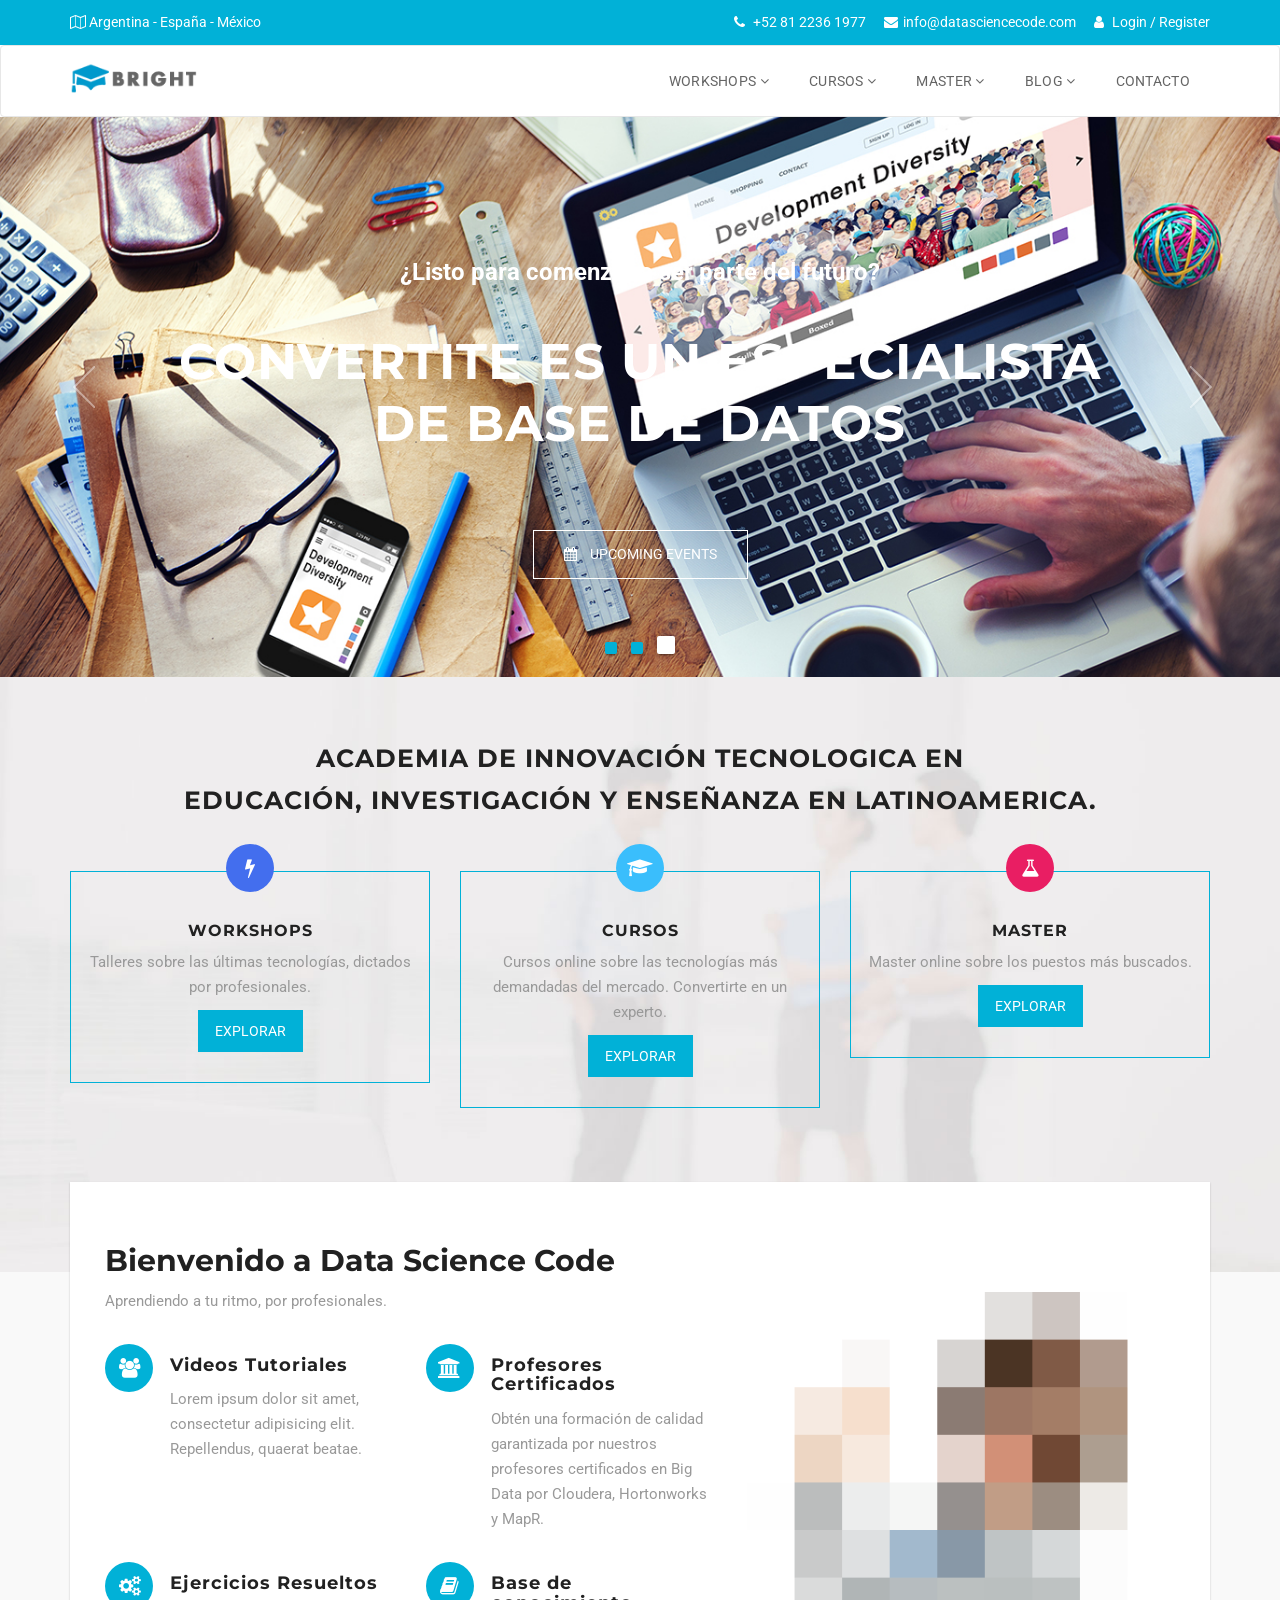
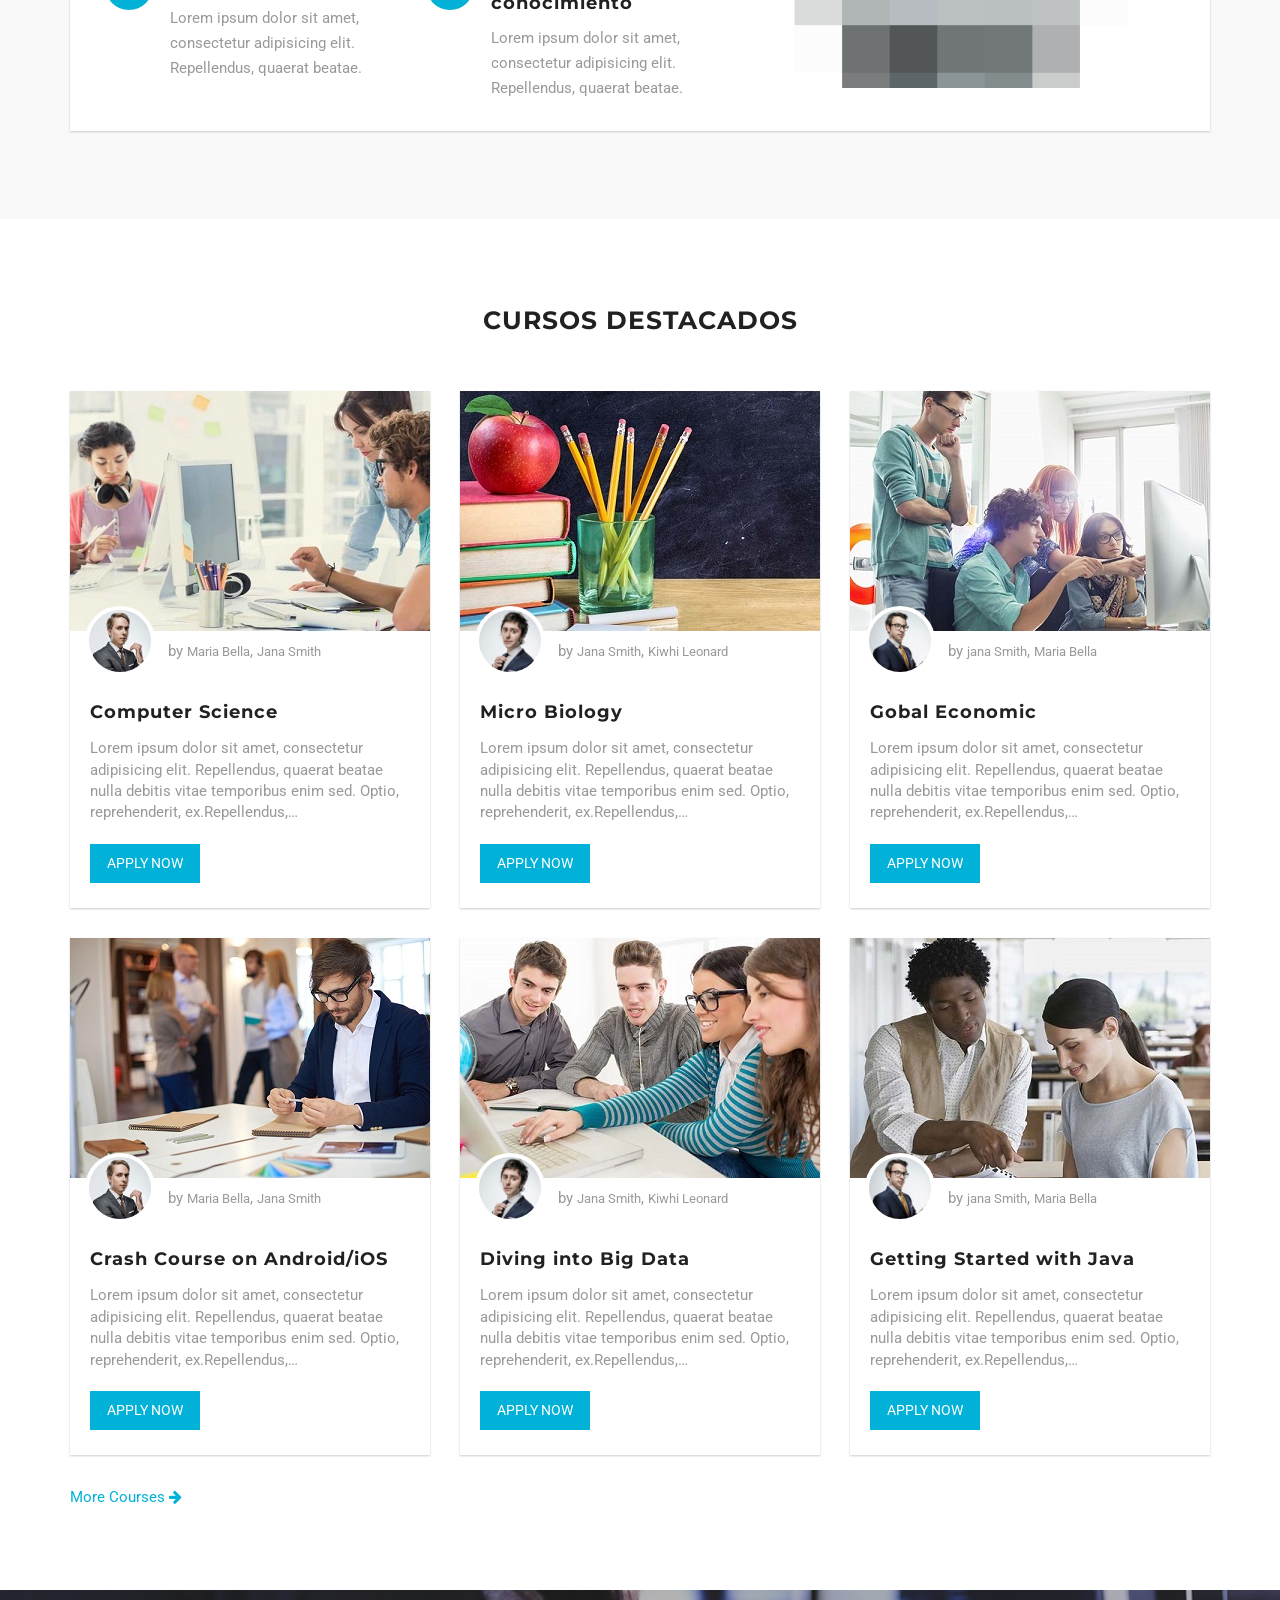
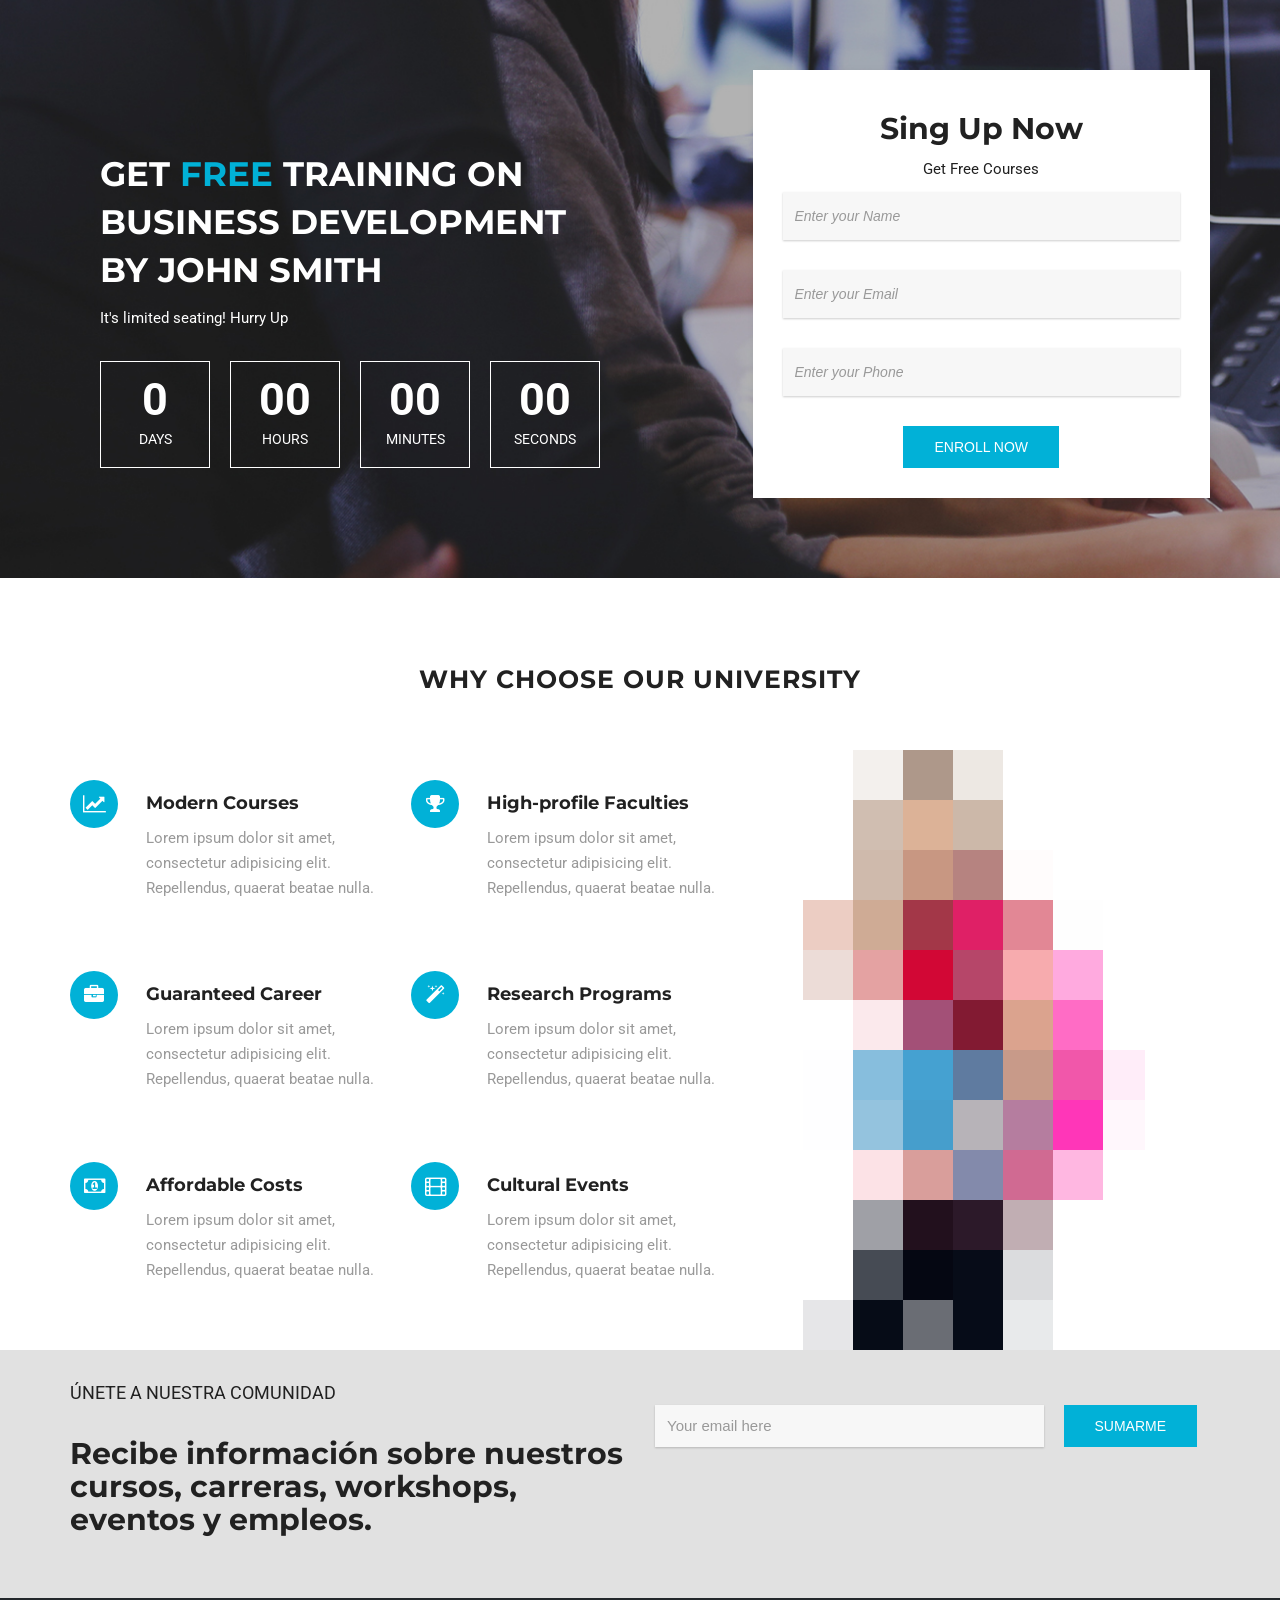
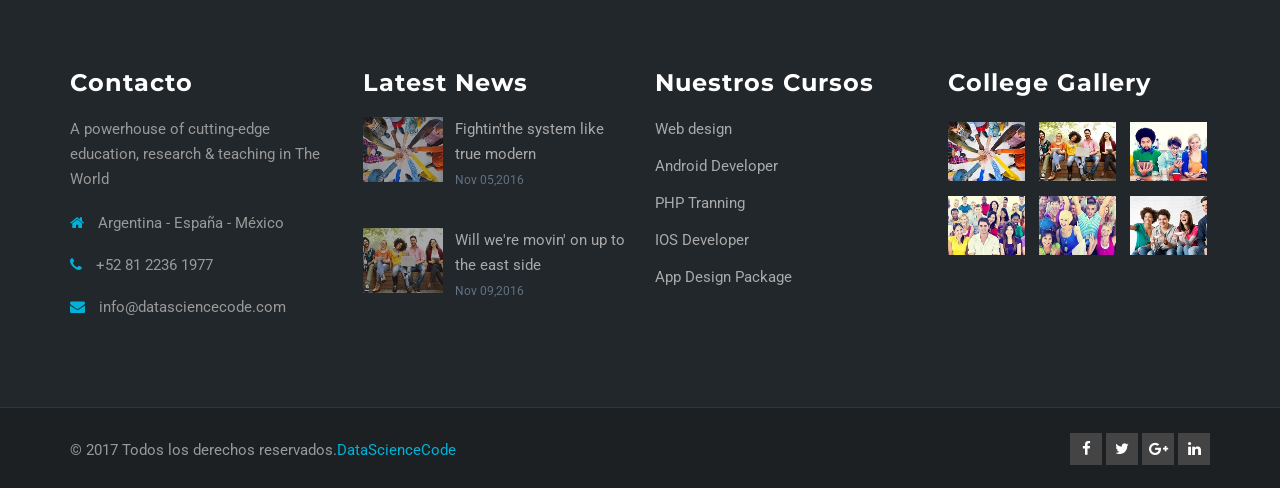
==== index.html @ 05715f7e "Version Inicial" ====
<!DOCTYPE html>
<html lang="en">
  <head>
    <meta charset="utf-8">
    <meta http-equiv="X-UA-Compatible" content="IE=edge">
    <title>Data Science Code - Cursos</title>
    <!-- Bootstrap CSS -->    
    <link rel="stylesheet" href="assets/css/bootstrap.min.css">
    <!-- Main Style -->
    <link rel="stylesheet" href="assets/css/main.css">
    <!-- Normalize Style -->
    <link rel="stylesheet" href="assets/css/normalize.css">
    <!-- Fonts Awesome -->
    <link rel="stylesheet" href="assets/fonts/font-awesome.min.css">
    <!-- Color Switcher -->
    <link rel="stylesheet" href="assets/css/color-switcher.css" type="text/css">
    <!-- Animate CSS -->
    <link rel="stylesheet" href="assets/extras/animate.css" type="text/css">
    <!-- Owl Carousel -->
    <link rel="stylesheet" href="assets/extras/owl.carousel.css" type="text/css">
    <link rel="stylesheet" href="assets/extras/owl.theme.css" type="text/css">
    <!-- Rev Slider Css -->
    <link rel="stylesheet" href="assets/extras/settings.css" type="text/css">
    <!-- Nivo Lightbox Css -->
    <link rel="stylesheet" href="assets/extras/nivo-lightbox.css" type="text/css">
    <!-- Slicknav Css -->
    <link rel="stylesheet" href="assets/css/slicknav.css" type="text/css">
    <!-- Responsive Style -->
    <link rel="stylesheet" href="assets/css/responsive.css">

    <!-- Color CSS Styles  -->
    <link rel="stylesheet" type="text/css" href="assets/css/colors/sky.css" media="screen" />

  </head>
  <body>
    
    <!-- Header area wrapper Starts -->
    <header id="header-wrap">
      <!-- Roof area Starts -->
      <div id="roof" class="hidden-xs">
          <div class="container">
              <!-- Wellcome Starts -->
              <div class="pull-left">
                <i class="fa fa-map-o" aria-hidden="true"></i> Argentina - España - México
              </div>
              <!-- Wellcome End -->

              <!-- Quick Contacts Starts -->
              <div class="quick-contacts pull-right">
                  <span><i class="fa fa-phone"></i> +52 81 2236 1977</span>
                  <span><i class="fa fa-envelope"></i><a href="#">info@datasciencecode.com</a></span>
                  <span><a href="login.html"><i class="fa fa-user"></i> Login</a> / <a href="login.html">Register</a></span>
              </div>
              <!-- Quick Contacts End -->
          </div>
      </div>
      <!-- Roof area End -->

      <!-- Navbar Start -->
      <nav class="navbar navbar-default main-navigation" role="navigation" data-spy="affix" data-offset-top="50">
        <div class="container">
            <!-- Brand and toggle get grouped for better mobile display -->
            <div class="navbar-header">
              <button type="button" class="navbar-toggle collapsed" data-toggle="collapse" data-target="#navbar" aria-expanded="false">
                <span class="sr-only">Toggle navigation</span>
                <span class="icon-bar"></span>
                <span class="icon-bar"></span>
                <span class="icon-bar"></span>
              </button>
              <a class="navbar-brand" href="index.html"><img src="assets/img/logo.png" alt=""></a>
            </div>
            <!-- Brand End -->

            <!-- Search Icon -->
            <!--<div class="header-search pull-right">
                <a class="open-search">
                    <i class="fa fa-search"></i>
                </a>
            </div>  -->
            <!-- Collapse Navbar -->
            <div class="collapse navbar-collapse" id="navbar">
              <ul class="nav navbar-nav navbar-right">
                <!--<li class="dropdown dropdown-toggle">
                  <a class="active" href="index.html" data-toggle="dropdown">Home <i class="fa fa-angle-down"></i></a>
                  <ul class="dropdown-menu">
                    <li><a class="active" href="index.html">Home Page 1</a></li>    
                    <li><a href="index-1.html">Home Page 2</a></li>     
                  </ul>                        
                </li>-->
                 <li class="dropdown dropdown-toggle">
                  <a href="#" data-toggle="dropdown">Workshops <i class="fa fa-angle-down"></i></a>
                  <ul class="dropdown-menu">
                    <li><a href="courses-list.html">Github</a></li>    
                    <li><a href="courses-grid.html">Docker</a></li>
                    <li><a href="courses-grid.html">Debuguear código</a></li>
                    <li><a href="courses-grid.html">Tuning Base de Datos</a></li>
                  </ul>                        
                </li>
                <li class="dropdown dropdown-toggle">
                  <a href="#" data-toggle="dropdown">Cursos <i class="fa fa-angle-down"></i></a>
                  <ul class="dropdown-menu">
                    <li><a href="courses-list.html">Base de datos</a></li>    
                    <li><a href="courses-grid.html">Desarrollador Web</a></li>  
                    <li><a href="courses-single.html">Big Data</a></li>   
                    <li><a href="courses-single.html">Data Science</a></li>   
                    <li><a href="courses-single.html">Inteligencia Artificial</a></li>   
                  </ul>                        
                </li>
               <li class="dropdown dropdown-toggle">
                  <a href="#" data-toggle="dropdown">Master <i class="fa fa-angle-down"></i></a>
                  <ul class="dropdown-menu">
                    <li><a href="courses-list.html">Arquitecto Big Data</a></li>    
                    <li><a href="courses-grid.html">Esp. Inteligencia Negocios</a></li>  
                    <li><a href="courses-single.html">Esp. Ingeniería de Datos</a></li>   
                    <li><a href="courses-single.html">Esp. Cientifico de Datos</a></li>   
                    <li><a href="courses-single.html">Esp. Inteligencia Artificial</a></li>   
                  </ul>                        
                </li>
                <!--<li class="dropdown dropdown-toggle">
                  <a href="#" data-toggle="dropdown">Pages <i class="fa fa-angle-down"></i></a>
                  <ul class="dropdown-menu">
                    <li><a href="about.html">About Page</a></li>                     
                    <li><a href="gallery.html">Image Gallery</a></li>
                    <li><a href="faq.html">FAQ</a></li>    
                    <li><a href="login.html">Login Page</a></li> 
                    <li><a href="single-teacher.html">Single Teacher</a></li> 
                    <li><a href="registration.html">Registration Form</a></li> 
                    <li><a href="contact.html">Contacts</a></li> 
                    <li><a href="404.html">404</a></li> 
                  </ul>                        
                </li>-->
                <!--<li class="dropdown dropdown-toggle">
                  <a href="#" data-toggle="dropdown">Events <i class="fa fa-angle-down"></i></a>
                  <ul class="dropdown-menu">
                    <li><a href="event-grid.html">Events Grid</a></li>                     
                    <li><a href="event.html">Single Event</a></li>
                  </ul>                        
                </li> -->
                <li class="dropdown dropdown-toggle">
                  <a href="#" data-toggle="dropdown">Blog <i class="fa fa-angle-down"></i></a>
                  <ul class="dropdown-menu">
                    <li><a href="blog.html">Blog - Inteligencia Artificial</a></li>                     
                    <li><a href="blog-left-sidebar.html">Blog - Big Data</a></li>
                    <li><a href="blog-full-width.html">Blog - Inteligencia Artificial</a></li>   
                    <li><a href="single-post.html">Blog Single Post</a></li>   
                  </ul>                        
                </li>              
                <li><a href="contact.html">Contacto</a></li>
              </ul>
            </div>  
             <!-- Form for navbar search area -->
            <!--<form class="full-search">
              <div class="container">
                <div class="row">
                  <input class="form-control" type="text" placeholder="Search">
                  <a class="close-search">
                  <span class="fa fa-times">
                  </span>
                  </a>
                </div>
              </div>
            </form>-->
            <!-- Search form ends -->   

            <!-- Mobile Menu Start -->
            <ul class="wpb-mobile-menu">
              <!--<li>
                <a class="active" href="index.html">Home</a>
                <ul>
                  <li><a class="active" href="index.html">Home Page 1</a></li>    
                  <li><a href="index-1.html">Home Page 2</a></li>     
                </ul>                        
              </li>-->
              <li>
                <a href="#">Courses</a>
                <ul>
                   <li><a href="courses-list.html">Base de datos</a></li>    
                    <li><a href="courses-grid.html">Desarrollador Web</a></li>  
                    <li><a href="courses-single.html">Big Data</a></li>   
                    <li><a href="courses-single.html">Data Science</a></li>   
                    <li><a href="courses-single.html">Inteligencia Artificial</a></li>   
                </ul>                        
              </li>
              <!--<li>
                <a href="#">Pages</a>
                <ul>
                  <li><a href="about.html">About Page</a></li>                     
                  <li><a href="gallery.html">Image Gallery</a></li>
                  <li><a href="faq.html">FAQ</a></li>    
                  <li><a href="login.html">Login Page</a></li> 
                  <li><a href="single-teacher.html">Single Teacher</a></li> 
                  <li><a href="registration.html">Registration Form</a></li> 
                  <li><a href="contact.html">Contacts</a></li> 
                  <li><a href="404.html">404</a></li> 
                </ul>                        
              </li>-->
              <!--<li>
                <a href="#">Events</a>
                <ul>
                  <li><a href="event-grid.html">Events Grid</a></li>                     
                  <li><a href="event.html">Single Event</a></li>
                </ul>                        
              </li> -->
              <li>
                <a href="#">Blog</a>
                <ul>
                  <!--<li><a href="blog.html">Blog - Right Sidebar</a></li>                     
                  <li><a href="blog-left-sidebar.html">Blog - Left Sidebar</a></li>
                  <li><a href="blog-full-width.html">Blog - Full Width</a></li>   
                  <li><a href="single-post.html">Blog Single Post</a></li>-->
                   <li><a href="blog.html">Blog - Inteligencia Artificial</a></li>                     
                    <li><a href="blog-left-sidebar.html">Blog - Big Data</a></li>
                    <li><a href="blog-full-width.html">Blog - Inteligencia Artificial</a></li>   
                    <li><a href="single-post.html">Blog Single Post</a></li>  
                </ul>                        
              </li>              
              <li><a href="contact.html">Contacto</a></li>
            </ul>
            <!-- Mobile Menu End -->

          </div>
      </nav>
      <!-- Navbar End -->

    </header>
    <!-- Header area wrapper End -->

    <!-- Start Content Section Carrusel-->
    <!--<section id="content" class="error-bg">-->
      <!--<div class="container">
        <div class="row">
          <div class="col-md-6 col-md-offset-3">
            <div class="error-page">
              <h3><a rel="nofollow" href="https://rebrand.ly/gg-bright-purchase">Please, Purchase full version to Get all <b>Pages</b> and <b>Features</b></a></h3>
              <a rel="nofollow" href="https://rebrand.ly/gg-bright-purchase" class="btn btn-common">GET IT NOW!</a>
            </div>
          </div>
        </div>
      </div>-->
      
     <div id="carousel-area">
        <div id="carousel-slider" class="carousel slide" data-interval="3000">
        
        <ol class="carousel-indicators">
        <li data-target="#carousel-slider" data-slide-to="0" class="">
        </li>
        <li data-target="#carousel-slider" data-slide-to="1" class="">
        </li>
        <li data-target="#carousel-slider" data-slide-to="2" class="active">
        </li>
        </ol>
        <div class="carousel-inner">
        <div class="item" style="background-image: url(assets/img/slider/bg-1.jpg);">
        <div class="carousel-caption">
        <p>¿Listo para comenzar a ser parte del futuro?</p>
        <h1>CONVERTITE ES UN ESPECIALISTA<br> DE BASE DE DATOS</h1>
        <a class="btn btn-lg btn-common" href="single-teacher.html">
        <i class="fa fa-arrow-circle-right">
        </i>
        Ver más
        </a>
        </div>
        </div>
        <div class="item" style="background-image: url(assets/img/slider/bg-2.jpg);">
        <div class="carousel-caption">
        <p>¿Listo para comenzar a ser parte del futuro?</p>
        <h1>CONVERTITE ES UN ESPECIALISTA<br> DE BASE DE DATOS</h1>
        <a class="btn btn-lg btn-common" href="contact.html">
        <i class="fa fa-check">
        </i>
        Aplicar
        </a>
        <a class="btn btn-lg btn-border" href="courses-grid.html">
        <i class="fa fa-envelope-open">
        </i>
        Contactanos
        </a>
        </div>
        </div>
        <div class="item active" style="background-image: url(assets/img/slider/bg-3.jpg);">
        <div class="carousel-caption">
        <p>¿Listo para comenzar a ser parte del futuro?</p>
        <h1>CONVERTITE ES UN ESPECIALISTA<br> DE BASE DE DATOS</h1>
        <a class="btn btn-lg btn-border" href="event-grid.html">
        <i class="fa fa-calendar">
        </i>
        Upcoming Events
        </a>
        </div>
        </div>
        </div>
        <a class="left carousel-control" href="#carousel-slider" role="button" data-slide="prev">
        </a>
        <a class="right carousel-control" href="#carousel-slider" role="button" data-slide="next">
        </a>
        </div>
</div>    
          
         
        
        

    <!--</section>-->
    <!-- End Content Section  -->

    <!-- Activity Area Start -->
    <section class="activity-area section">
        <div class="container">
            <div class="row">
                <div class="col-md-12">
                  <h2 class="section-title">ACADEMIA DE INNOVACIÓN TECNOLOGICA EN <br>EDUCACIÓN, INVESTIGACIÓN Y ENSEÑANZA EN LATINOAMERICA. </h2>
                </div>                
                <div class="col-md-4 col-sm-6 col-xs-12">
                    <div class="activity-item">
                        <div class="icon fast-color">
                            <i class="fa fa-flash"></i>
                        </div>
                        <h3>Workshops</h3>
                        <p>Talleres sobre las últimas tecnologías, dictados por profesionales.</p>
                        <a class="btn btn-rm btn-common" href="courses-grid.html">Explorar</a>
                    </div>
                </div>
                <div class="col-md-4 col-sm-6 col-xs-12">
                    <div class="activity-item">  
                        <!--active-item-->
                        <div class="icon secend-color">
                            <i class="fa fa-graduation-cap"></i>
                        </div>
                        <h3>Cursos</h3>
                        <p>Cursos online sobre las tecnologías más demandadas del mercado. Convertirte en un experto. </p>
                        <a class="btn btn-rm btn-common" href="courses-grid.html">Explorar</a>
                    </div>
                </div>
                <div class="col-md-4 col-sm-6 col-xs-12">
                    <div class="activity-item">
                        <div class="icon thred-color">
                            <i class="fa fa-flask"></i>
                        </div>
                        <h3>Master</h3>
                        <p>Master online sobre los puestos más buscados.</p>
                        <a class="btn btn-rm btn-common" href="courses-grid.html">Explorar</a>
                    </div>
                </div>
            </div>
        </div>
    </section>
    <!-- Activity Area End -->

    <!-- Start Content Section -->
   <section class="features">
<div class="container">
<div class="row">
<div class="col-md-12">
<div class="features-wrapper">
<div class="col-md-7 col-sm-12 col-xs-12">
<div class="features-main">
<div class="features-header">
<h2>Bienvenido a Data Science Code</h2>
<p>Aprendiendo a tu ritmo, por profesionales.</p>
</div>
<div class="row info">
<div class="col-sm-6">
<div class="icon">
<i class="fa fa-group"></i>
</div>
<div class="content">
<h3>Videos Tutoriales</h3>
<p>Lorem ipsum dolor sit amet, consectetur adipisicing elit. Repellendus, quaerat beatae.</p>
</div>
</div>
<div class="col-sm-6">
<div class="icon">
<i class="fa fa-university"></i>
</div>
<div class="content">
<h3>Profesores Certificados</h3>
<p>Obtén una formación de calidad garantizada por nuestros profesores certificados en Big Data por Cloudera, Hortonworks y MapR.</p>
</div>
</div>
<div class="col-sm-6">
<div class="icon">
<i class="fa fa-cogs"></i>
</div>
<div class="content">
<h3>Ejercicios Resueltos</h3>
<p>Lorem ipsum dolor sit amet, consectetur adipisicing elit. Repellendus, quaerat beatae.</p>
</div>
</div>
<div class="col-sm-6">
<div class="icon">
<i class="fa fa-book"></i>
</div>
<div class="content">
<h3>Base de conocimiento</h3>
<p>Lorem ipsum dolor sit amet, consectetur adipisicing elit. Repellendus, quaerat beatae.</p>
</div>
</div>
</div>
</div>
</div>
<div class="col-md-5 col-sm-12 col-xs-12">
<div class="img-thumb">
<img src="assets/img/features/img1.png" alt="">
</div>
</div>
</div>
</div>
</div>
</div>
</section>
    <!-- End Content Section  -->

    <!-- Courses Section Start -->
    <section class="courses section">
        <div class="container">
            <div class="row">
                <h2 class="section-title">Cursos destacados</h2>
                <div class="col-md-4 col-sm-6 col-xs-12">
                    <div class="courses-wrap">
                        <div class="thumb">
                            <img src="assets/img/courses/img-1.jpg" alt="">
                            <div class="courses-price">
                                <p class="years">Duration: 3 Years</p>
                                <span class="price">$20000</span>
                            </div>
                        </div>
                        <div class="course-detail-wrap">
                            <div class="teacher-wrap">
                                <span class="course-instructor">by <a href="#">Maria Bella</a>, <a href="#">Jana Smith</a></span>
                                <img src="assets/img/courses/thumb-teacher-1.jpg" alt="">
                            </div>
                            <div class="course-content">
                                <h3><a href="courses-single.html">Computer Science</a></h3>
                                <p>Lorem ipsum dolor sit amet, consectetur adipisicing elit. Repellendus, quaerat beatae nulla debitis vitae temporibus enim sed. Optio, reprehenderit, ex.Repellendus,…</p>
                                <a href="#" class="btn btn-common btn-sm">Apply Now</a>
                            </div>
                        </div>
                    </div>
                </div>
                <div class="col-md-4 col-sm-6 col-xs-12">
                    <div class="courses-wrap">
                        <div class="thumb">
                            <img src="assets/img/courses/img-2.jpg" alt="">
                            <div class="courses-price">
                                <p class="years">Duration: 4 Years</p>
                                <span class="price">$30000</span>
                            </div>
                        </div>
                        <div class="course-detail-wrap">
                            <div class="teacher-wrap">
                                <span class="course-instructor">by <a href="#">Jana Smith</a>, <a href="#">Kiwhi Leonard</a></span>
                                <img src="assets/img/courses/thumb-teacher-2.jpg" alt="">
                            </div>
                            <div class="course-content">
                                <h3><a href="courses-single.html">Micro Biology</a></h3>
                                <p>Lorem ipsum dolor sit amet, consectetur adipisicing elit. Repellendus, quaerat beatae nulla debitis vitae temporibus enim sed. Optio, reprehenderit, ex.Repellendus,…</p>
                                <a href="#" class="btn btn-common btn-sm">Apply Now</a>
                            </div>
                        </div>
                    </div>
                </div>
                <div class="col-md-4 col-sm-6 col-xs-12">
                    <div class="courses-wrap">
                        <div class="thumb">
                            <img src="assets/img/courses/img-3.jpg" alt="">
                            <div class="courses-price">
                                <p class="years">Duration: 3 Years</p>
                                <span class="price">$20000</span>
                            </div>
                        </div>
                        <div class="course-detail-wrap">
                            <div class="teacher-wrap">
                                <span class="course-instructor">by <a href="#">jana Smith</a>, <a href="#">Maria Bella</a></span>
                                <img src="assets/img/courses/thumb-teacher-3.jpg" alt="">
                            </div>
                            <div class="course-content">
                                <h3><a href="courses-single.html">Gobal Economic</a></h3>
                                <p>Lorem ipsum dolor sit amet, consectetur adipisicing elit. Repellendus, quaerat beatae nulla debitis vitae temporibus enim sed. Optio, reprehenderit, ex.Repellendus,…</p>
                                <a href="#" class="btn btn-common btn-sm">Apply Now</a>
                            </div>
                        </div>
                    </div>
                </div>
                <div class="col-md-4 col-sm-6 col-xs-12">
                    <div class="courses-wrap">
                        <div class="thumb">
                            <img src="assets/img/courses/img-4.jpg" alt="">
                            <div class="courses-price">
                                <p class="years">Duration: 3 Years</p>
                                <span class="price">$2900</span>
                            </div>
                        </div>
                        <div class="course-detail-wrap">
                            <div class="teacher-wrap">
                                <span class="course-instructor">by <a href="#">Maria Bella</a>, <a href="#">Jana Smith</a></span>
                                <img src="assets/img/courses/thumb-teacher-1.jpg" alt="">
                            </div>
                            <div class="course-content">
                                <h3><a href="courses-single.html">Crash Course on Android/iOS</a></h3>
                                <p>Lorem ipsum dolor sit amet, consectetur adipisicing elit. Repellendus, quaerat beatae nulla debitis vitae temporibus enim sed. Optio, reprehenderit, ex.Repellendus,…</p>
                                <a href="#" class="btn btn-common btn-sm">Apply Now</a>
                            </div>
                        </div>
                    </div>
                </div>
                <div class="col-md-4 col-sm-6 col-xs-12">
                    <div class="courses-wrap">
                        <div class="thumb">
                            <img src="assets/img/courses/img-5.jpg" alt="">
                            <div class="courses-price">
                                <p class="years">Duration: 4 months</p>
                                <span class="price">$3000</span>
                            </div>
                        </div>
                        <div class="course-detail-wrap">
                            <div class="teacher-wrap">
                                <span class="course-instructor">by <a href="#">Jana Smith</a>, <a href="#">Kiwhi Leonard</a></span>
                                <img src="assets/img/courses/thumb-teacher-2.jpg" alt="">
                            </div>
                            <div class="course-content">
                                <h3><a href="courses-single.html">Diving into Big Data</a></h3>
                                <p>Lorem ipsum dolor sit amet, consectetur adipisicing elit. Repellendus, quaerat beatae nulla debitis vitae temporibus enim sed. Optio, reprehenderit, ex.Repellendus,…</p>
                                <a href="#" class="btn btn-common btn-sm">Apply Now</a>
                            </div>
                        </div>
                    </div>
                </div>
                <div class="col-md-4 col-sm-6 col-xs-12">
                    <div class="courses-wrap">
                        <div class="thumb">
                            <img src="assets/img/courses/img-6.jpg" alt="">
                            <div class="courses-price">
                                <p class="years">Duration: 6 Months</p>
                                <span class="price">$6090</span>
                            </div>
                        </div>
                        <div class="course-detail-wrap">
                            <div class="teacher-wrap">
                                <span class="course-instructor">by <a href="#">jana Smith</a>, <a href="#">Maria Bella</a></span>
                                <img src="assets/img/courses/thumb-teacher-3.jpg" alt="">
                            </div>
                            <div class="course-content">
                                <h3><a href="courses-single.html">Getting Started with Java</a></h3>
                                <p>Lorem ipsum dolor sit amet, consectetur adipisicing elit. Repellendus, quaerat beatae nulla debitis vitae temporibus enim sed. Optio, reprehenderit, ex.Repellendus,…</p>
                                <a href="#" class="btn btn-common btn-sm">Apply Now</a>
                            </div>
                        </div>
                    </div>
                </div>
            </div>
            <a href="courses-list.html">More Courses <i class="fa fa-arrow-right" aria-hidden="true"></i></a>
        </div>
    </section>
    <!-- Courses Section End -->

    <!-- Start Content Section -->
    <section class="coaching-courses section">
<div class="container">
<div class="row">
<div class="col-md-7 col-sm-6 col-xs-12 col-offset-2">
<div class="coaching-wrapper">
<h3>Get <span>Free</span> Training on Business Development<br> By John Smith</h3>
<p>It's limited seating! Hurry Up</p>
<div class="timer">
<div id="clock" class="time-count"><div class="time-entry days"><span>91</span> Days</div> <div class="time-entry hours"><span>08</span> Hours</div> <div class="time-entry minutes"><span>16</span> Minutes</div> <div class="time-entry seconds"><span>52</span> Seconds</div> </div>
</div>
</div>
</div>
<div class="col-md-5 col-sm-6 col-xs-12">
<div class="sign-up box">
<div class="heading">
<h2 class="heading-title">Sing Up Now</h2>
<p class="desc">Get Free Courses</p>
</div>
<form role="form" class="login-form">
<div class="form-group">
<input type="text" id="sender-name" class="form-control" name="name" placeholder="Enter your Name">
</div>
<div class="form-group">
<input type="text" id="sender-email" class="form-control" name="email" placeholder="Enter your Email">
</div>
<div class="form-group">
<input type="text" id="sender-phone" class="form-control" placeholder="Enter your Phone">
</div>
<button class="btn btn-common">Enroll Now</button>
</form>
</div>
</div>
</div>
</div>
</section>
    <!-- End Content Section  -->

    <!-- Why Choose section Start -->
    <div class="why-choose">
        <div class="container">
          <div class="row"> 
            <h2 class="section-title">Why Choose Our University</h2>           
            <div class="col-md-7 col-sm-7 col-xl-12">
              <div class="row">
                <div class="col-md-6">
                  <div class="why-wrap">
                    <div class="icon">
                        <i class="fa fa-line-chart"></i>
                    </div>
                    <div class="why-text">
                      <h4><a href="#">Modern Courses</a></h4>
                      <p>Lorem ipsum dolor sit amet, consectetur adipisicing elit. Repellendus, quaerat beatae nulla.</p>
                    </div>
                  </div>                
                </div>
                <div class="col-md-6">
                  <div class="why-wrap">
                    <div class="icon">
                        <i class="fa fa-trophy"></i>
                    </div>
                    <div class="why-text">
                      <h4><a href="#">High-profile Faculties</a></h4>
                      <p>Lorem ipsum dolor sit amet, consectetur adipisicing elit. Repellendus, quaerat beatae nulla.</p>
                    </div>
                  </div> 
                </div>
                <div class="col-md-6">
                  <div class="why-wrap">
                    <div class="icon">
                        <i class="fa fa-briefcase"></i>
                    </div>
                    <div class="why-text">
                      <h4><a href="#">Guaranteed Career</a></h4>
                      <p>Lorem ipsum dolor sit amet, consectetur adipisicing elit. Repellendus, quaerat beatae nulla.</p>
                    </div>
                  </div> 
                </div>
                <div class="col-md-6">
                  <div class="why-wrap">
                    <div class="icon">
                        <i class="fa fa-magic"></i>
                    </div>
                    <div class="why-text">
                      <h4><a href="#">Research Programs</a></h4>
                      <p>Lorem ipsum dolor sit amet, consectetur adipisicing elit. Repellendus, quaerat beatae nulla.</p>
                    </div>
                  </div> 
                </div>
                <div class="col-md-6">
                  <div class="why-wrap">
                    <div class="icon">
                        <i class="fa fa-money"></i>
                    </div>
                    <div class="why-text">
                      <h4><a href="#">Affordable Costs</a></h4>
                      <p>Lorem ipsum dolor sit amet, consectetur adipisicing elit. Repellendus, quaerat beatae nulla.</p>
                    </div>
                  </div> 
                </div>
                <div class="col-md-6">
                  <div class="why-wrap">
                    <div class="icon">
                        <i class="fa fa-film"></i>
                    </div>
                    <div class="why-text">
                      <h4><a href="#">Cultural Events</a></h4>
                      <p>Lorem ipsum dolor sit amet, consectetur adipisicing elit. Repellendus, quaerat beatae nulla.</p>
                    </div>
                  </div> 
                </div>
              </div>
            </div>

            <div class="col-md-5 col-sm-5 col-xl-12">
              <div class="featured-thumb">
                <img src="assets/img/features/why.png" alt="">
              </div>
            </div>

          </div>
        </div>
    </div>
    <!-- Why Choose section End -->  

    <!-- NewsLetter Section Start -->
    <section class="newsletter">
      <div class="container">
        <div class="row">
          <div class="col-md-6">
            <p class="sub">Únete a nuestra comunidad</p>
            <h1>Recibe información sobre nuestros cursos, carreras, workshops, eventos y empleos.</h1>
          </div>
          <div class="col-md-6">
            <form id="subscribe" action="">
              <div class="subscribe">
                <input class="form-control" name="EMAIL" placeholder="Your email here" required="" type="email">
                <button class="btn btn-common" type="submit">SUMARME</button>
              </div>
            </form>
          </div>
        </div>
      </div>
    </section>
    <!-- NewsLetter Section End -->

    <!-- Footer Section -->
    <footer>
      <!-- Container Starts -->
      <div class="container">
        <!-- Row Starts -->
        <div class="row">
          <!-- Footer Widget Starts -->
          <div class="footer-widget col-md-3 col-sm-6 col-xs-12">
            <h3 class="small-title">
              Contacto
            </h3>
            <p>
              A powerhouse of cutting-edge education, research & teaching in The World
            </p>  
            <ul class="address">
                <li><i class="fa fa-home"></i> Argentina - España - México</li>
                <li><i class="fa fa-phone"></i> +52 81 2236 1977</li>
                <li><i class="fa fa-envelope"></i> info@datasciencecode.com</li>
            </ul>        
          </div><!-- Footer Widget Ends -->
          
          <!-- Footer Widget Starts -->
          <div class="footer-widget col-md-3 col-sm-6 col-xs-12">
            <h3 class="small-title">
              Latest News
            </h3>
            <ul class="recent-post">
              <li class="post">
                <a href="assets/img/flicker/img1.jpg" class="lightbox">
                <img alt="" src="assets/img/flicker/img1.jpg">
                </a>
                <p class="text">Fightin'the system like true modern <br><span>Nov 05,2016</span></p>
              </li>
              <li class="post">
                <a href="assets/img/flicker/img1.jpg" class="lightbox">
                <img alt="" src="assets/img/flicker/img2.jpg">
                </a>
                <p class="text">Will we're movin' on up to the east side <br><span>Nov 09,2016</span></p>
              </li>
            </ul>
          </div>
          <!-- Footer Widget Ends -->        

          <!-- Footer Widget Starts -->
          <div class="footer-widget col-md-3 col-sm-6 col-xs-12">
            <h3 class="small-title">
              Nuestros Cursos
            </h3>
            <ul class="list">
              <li><a href="#">Web design</a></li>
              <li><a href="#">Android Developer</a></li>
              <li><a href="#">PHP Tranning</a></li>
              <li><a href="#">IOS Developer</a></li>
              <li><a href="#">App Design Package</a></li>
            </ul>
          </div>
          <!-- Footer Widget Ends -->

          <!-- Footer Widget Starts -->
          <div class="footer-widget col-md-3 col-sm-6 col-xs-12">
            <h3 class="small-title">
              College Gallery
            </h3>
            <div class="plain-flicker-gallery">
              <a href="#" title="Pan Masala"><img src="assets/img/flicker/img1.jpg" alt=""></a>
              <a href="#" title="Sports Template for Joomla"><img src="assets/img/flicker/img2.jpg" alt=""></a>
              <a href="" title="Apple Keyboard"><img src="assets/img/flicker/img3.jpg" alt=""></a>
              <a href="" title="Hard Working"><img src="assets/img/flicker/img4.jpg" alt=""></a>
              <a href="" title="Smile"><img src="assets/img/flicker/img5.jpg" alt=""></a>
              <a href="" title="Puzzle"><img src="assets/img/flicker/img6.jpg" alt=""></a>
            </div>
          </div><!-- Footer Widget Ends -->
        </div><!-- Row Ends -->
      </div><!-- Container Ends -->
      
      <!-- Copyright -->
      <div id="copyright">
        <div class="container">
          <div class="row">
            <div class="col-md-6  col-sm-6">
              <p class="copyright-text">
                © 2017 Todos los derechos reservados.<a rel="nofollow" href="http://datasciencecode.com">DataScienceCode</a>
              </p>
            </div>
            <div class="col-md-6  col-sm-6">                
              <div class="bottom-social-icons pull-right">  
                <a class="facebook" target="_blank" href="https://web.facebook.com/GrayGrids"><i class="fa fa-facebook"></i></a> 
                <a class="twitter" target="_blank" href="https://twitter.com/GrayGrids"><i class="fa fa-twitter"></i></a>
                <a class="google-plus" target="_blank" href="https://plus.google.com"><i class="fa fa-google-plus"></i></a>
                <a class="linkedin" target="_blank" href="https://www.linkedin.com/"><i class="fa fa-linkedin"></i></a>
              </div>            
            </div>
          </div>
        </div>
      </div>
      <!-- Copyright  End-->
      
    </footer>
    <!-- Footer Section End-->

    <!-- Go To Top Link -->
    <a href="#" class="back-to-top">
      <i class="fa fa-arrow-up"></i>
    </a>

 

    <!-- jQuery  -->
    <script type="text/javascript" src="assets/js/jquery.min.js"></script>
    <script type="text/javascript" src="assets/js/bootstrap.min.js"></script>
    <!--<script type="text/javascript" src="assets/js/color-switcher.js"></script>-->
    <script type="text/javascript" src="assets/js/jquery.mixitup.js"></script>
    <script type="text/javascript" src="assets/js/wow.js"></script>
    <script type="text/javascript" src="assets/js/nivo-lightbox.min.js"></script>
    <script type="text/javascript" src="assets/js/jquery.countdown.js"></script>  
    <script type="text/javascript" src="assets/js/jquery.counterup.min.js"></script>   
    <script type="text/javascript" src="assets/js/owl.carousel.min.js"></script> 
    <script type="text/javascript" src="assets/js/form-validator.min.js"></script>
    <script type="text/javascript" src="assets/js/contact-form-script.js"></script>  
    
    <script type="text/javascript" src="assets/js/jquery.slicknav.js"></script>
    <script src="assets/js/main.js"></script>

  </body>
</html>
---- assets/css/main.css ----
@import url('https://fonts.googleapis.com/css?family=Montserrat:700|Roboto:400,700');
/* ==========================================================================
   All Import File List
   ========================================================================== */
/* ==========================================================================
   Global Styles
   ========================================================================== */
body {
  font-size: 15px;
  font-family: 'Roboto', sans-serif;
  font-weight: 400;
  color: #999999;
  margin: 0;
  line-height: 25px;
  background: #fff;
  -webkit-box-sizing: box-sizing;
  -moz-box-sizing: box-sizing;
  box-sizing: box-sizing;
}
.selector-for-some-widget {
  -webkit-box-sizing: content-box;
  -moz-box-sizing: content-box;
  box-sizing: content-box;
}
img {
  max-width: 100%;
}
h1,
h2,
h3,
h4,
h5,
h6 {
  font-weight: 700;
  color: #212121;
  font-family: 'Montserrat', sans-serif;
  font-size: 30px;
  margin: 0;
  padding: 12px 0;
}
p {
  font-size: 15px;
  font-weight: 400;
}
a {
  color: #436eee;
  -webkit-transition: all 0.2s linear;
  -moz-transition: all 0.2s linear;
  -o-transition: all 0.2s linear;
  transition: all 0.2s linear;
}
a:hover {
  color: #5e82ef;
  text-decoration: none;
}
a:focus {
  outline: none;
  text-decoration: none;
}
.section-title {
  font-size: 25px;
  font-family: 'Montserrat', sans-serif;
  font-weight: 700;
  padding: 0px 0 30px;
  margin-bottom: 20px;
  margin-top: 0;
  text-transform: uppercase;
  line-height: 42px;
  letter-spacing: 1px;
  text-align: center;
}
.medium-title {
  padding-bottom: 20px;
  font-weight: 700;
  letter-spacing: 1px;
  font-size: 24px;
  display: inline-block;
}
.medium-title a {
  color: #212121;
}
.small-title {
  color: #fff;
  padding-bottom: 20px;
  font-weight: 700;
  letter-spacing: 1px;
  font-size: 24px;
}
ul {
  margin: 0;
  padding: 0;
}
ul li {
  list-style: none;
}
ol {
  list-style: none;
}
.btn,
button {
  padding: 10px 30px;
  border-radius: 0px;
  font-weight: 400;
  color: #fff;
  font-size: 14px;
  -webkit-transition: all 0.3s linear;
  -moz-transition: all 0.3s linear;
  -o-transition: all 0.3s linear;
  transition: all 0.3s linear;
  overflow: hidden;
  text-transform: uppercase;
}
.btn:hover,
button:hover {
  color: #fff;
}
.btn:focus,
button:focus {
  color: #fff;
}
.section {
  padding: 80px 0;
}
.input-group-btn button {
  padding: 11px 20px;
}
.btn-common {
  color: #FFF;
  background: #436eee;
  position: relative;
  border: 1px solid transparent;
  z-index: 1;
}
.btn-common.active {
  background: transparent;
  background: #5e82ef;
  color: #fff;
}
.btn-common:before {
  content: '';
  position: absolute;
  top: 0;
  width: 100%;
  height: 140%;
  z-index: -1;
  background: #5e82ef;
  webkit-transform: skewY(-4deg);
  -moz-transform: skewY(-4deg);
  -ms-transform: skewY(-4deg);
  -o-transform: skewY(-4deg);
  transform: skewY(-4deg);
  left: 0;
  top: -160%;
  overflow: hidden !important;
}
.btn-common:hover:before {
  top: -20%;
  -webkit-transition: top 0.5s cubic-bezier(0.19, 1, 0.22, 1);
  -moz-transition: top 0.5s cubic-bezier(0.19, 1, 0.22, 1);
  -ms-transition: top 0.5s cubic-bezier(0.19, 1, 0.22, 1);
  -o-transition: top 0.5s cubic-bezier(0.19, 1, 0.22, 1);
  transition: top 0.5s cubic-bezier(0.19, 1, 0.22, 1);
}
.btn-border {
  border: 1px solid #fff;
  color: #FFF;
  position: relative;
  z-index: 1;
}
.btn-border:hover {
  color: #436eee;
}
.btn-border:before {
  content: '';
  position: absolute;
  top: 0;
  width: 100%;
  height: 140%;
  z-index: -1;
  background: #ffffff;
  webkit-transform: skewY(-4deg);
  -moz-transform: skewY(-4deg);
  -ms-transform: skewY(-4deg);
  -o-transform: skewY(-4deg);
  transform: skewY(-4deg);
  left: 0;
  top: -160%;
  overflow: hidden !important;
}
.btn-border:hover:before {
  top: -20%;
  -webkit-transition: top 0.5s cubic-bezier(0.19, 1, 0.22, 1);
  -moz-transition: top 0.5s cubic-bezier(0.19, 1, 0.22, 1);
  -ms-transition: top 0.5s cubic-bezier(0.19, 1, 0.22, 1);
  -o-transition: top 0.5s cubic-bezier(0.19, 1, 0.22, 1);
  transition: top 0.5s cubic-bezier(0.19, 1, 0.22, 1);
}
.btn-sm {
  padding: 8px 16px;
}
.btn-lg {
  padding: 14px 30px;
  text-transform: uppercase;
}
.btn-rm {
  padding: 10px 16px;
  text-transform: uppercase;
}
.btn-effect {
  height: 51px;
  min-width: 218px;
  color: #3b7fe0;
  font-size: 18px;
  font-weight: 400;
  line-height: 51px;
  text-align: center;
  text-transform: uppercase;
  display: inline-block;
  border: 1px solid #3b7fe0;
  position: relative;
  overflow: hidden;
}
.btn-effect .hover-bg {
  display: block;
  background-color: #3b7fe0;
  width: 122%;
  height: 100%;
  position: absolute;
  -webkit-transform: skew(-42deg);
  -moz-transform: skew(-42deg);
  -ms-transform: skew(-42deg);
  -o-transform: skew(-42deg);
  transform: skew(-42deg);
  left: -133%;
  top: 0;
  z-index: 4;
  overflow: hidden;
}
.btn-effect .hover-bg.enter {
  left: -11%;
  -webkit-transition: left 0.5s cubic-bezier(0.19, 1, 0.22, 1);
  -moz-transition: left 0.5s cubic-bezier(0.19, 1, 0.22, 1);
  -ms-transition: left 0.5s cubic-bezier(0.19, 1, 0.22, 1);
  -o-transition: left 0.5s cubic-bezier(0.19, 1, 0.22, 1);
  transition: left 0.5s cubic-bezier(0.19, 1, 0.22, 1);
}
.btn-effect .hover-bg.leave {
  left: 111%;
  -webkit-transition: left 0.5s cubic-bezier(0.19, 1, 0.22, 1);
  -moz-transition: left 0.5s cubic-bezier(0.19, 1, 0.22, 1);
  -ms-transition: left 0.5s cubic-bezier(0.19, 1, 0.22, 1);
  -o-transition: left 0.5s cubic-bezier(0.19, 1, 0.22, 1);
  transition: left 0.5s cubic-bezier(0.19, 1, 0.22, 1);
}
.btn-effect .hover-bg.reset {
  left: -133%;
  -webkit-transition: none;
  -moz-transition: none;
  -ms-transition: none;
  -o-transition: none;
  transition: none;
}
.btn-effect.scroll-button .hover-bg.enter {
  top: -20%;
  -webkit-transition: top 0.5s cubic-bezier(0.19, 1, 0.22, 1);
  -moz-transition: top 0.5s cubic-bezier(0.19, 1, 0.22, 1);
  -ms-transition: top 0.5s cubic-bezier(0.19, 1, 0.22, 1);
  -o-transition: top 0.5s cubic-bezier(0.19, 1, 0.22, 1);
  transition: top 0.5s cubic-bezier(0.19, 1, 0.22, 1);
}
.btn-effect.scroll-button .hover-bg.leave {
  top: 120%;
  -webkit-transition: top 0.5s cubic-bezier(0.19, 1, 0.22, 1);
  -moz-transition: top 0.5s cubic-bezier(0.19, 1, 0.22, 1);
  -ms-transition: top 0.5s cubic-bezier(0.19, 1, 0.22, 1);
  -o-transition: top 0.5s cubic-bezier(0.19, 1, 0.22, 1);
  transition: top 0.5s cubic-bezier(0.19, 1, 0.22, 1);
}
.btn-effect.scroll-button .hover-bg.reset {
  top: -160%;
  -webkit-transition: none;
  -moz-transition: none;
  -ms-transition: none;
  -o-transition: none;
  transition: none;
}
.icon i {
  color: #fff;
  background: #436eee;
  font-size: 20px;
  width: 48px;
  height: 48px;
  line-height: 48px;
  border-radius: 50%;
  text-align: center;
}
.page-header {
  padding: 60px 0;
  margin: 0;
  border-top: 1px solid #eee;
  position: relative;
}
.page-header:before {
  content: '';
  background: rgba(0, 0, 0, 0.7);
  position: absolute;
  width: 100%;
  top: 0;
  bottom: 0;
}
.page-header .page-title {
  font-size: 30px;
  line-height: 38px;
  font-weight: 700;
  color: #fff;
  text-transform: uppercase;
  text-align: center;
}
.breadcrumb-wrapper {
  text-align: center;
}
.breadcrumb-wrapper a {
  color: #fff;
}
.breadcrumb-wrapper span {
  color: #fff;
}
.breadcrumb-wrapper .current {
  color: #436eee;
}
.loader {
  position: fixed;
  top: 0;
  left: 0;
  width: 100%;
  height: 100%;
  background: #ffffff;
  z-index: 9999999999;
}
.preloader2 {
  position: absolute;
  top: 50%;
  left: 50%;
  margin-left: -40px;
  margin-top: -40px;
}
.preloader2 span {
  position: absolute;
  display: inline-block;
  width: 8px;
  height: 8px;
  border-radius: 100%;
  background: #01b1d7;
  opacity: 0.5;
  -webkit-animation: preloader21 2s linear infinite alternate;
  animation: preloader21 2s linear infinite alternate;
}
.preloader2 span:nth-child(2) {
  animation-name: preloader22;
  -webkit-animation-name: preloader22;
}
.preloader2 span:nth-child(3) {
  animation-name: preloader23;
  -webkit-animation-name: preloader23;
}
.preloader2 span:nth-child(4) {
  animation-name: preloader24;
  -webkit-animation-name: preloader24;
}
.preloader2 span:nth-child(5) {
  animation-name: preloader25;
  -webkit-animation-name: preloader25;
}
@keyframes preloader21 {
  0% {
    margin-left: 0px;
  }
  50% {
    margin-left: 64px;
  }
  100% {
    margin-left: 64px;
  }
}
@-webkit-keyframes preloader21 {
  0% {
    margin-left: 0px;
  }
  50% {
    margin-left: 64px;
  }
  100% {
    margin-left: 64px;
  }
}
@keyframes preloader22 {
  0% {
    margin-left: 0px;
  }
  37.5% {
    margin-left: 48px;
  }
  87.5% {
    margin-left: 48px;
  }
  100% {
    margin-left: 64px;
  }
}
@-webkit-keyframes preloader22 {
  0% {
    margin-left: 0px;
  }
  37.5% {
    margin-left: 48px;
  }
  87.5% {
    margin-left: 48px;
  }
  100% {
    margin-left: 64px;
  }
}
@keyframes preloader23 {
  0% {
    margin-left: 0px;
  }
  25% {
    margin-left: 32px;
  }
  75% {
    margin-left: 32px;
  }
  100% {
    margin-left: 64px;
  }
}
@-webkit-keyframes preloader23 {
  0% {
    margin-left: 0px;
  }
  25% {
    margin-left: 32px;
  }
  75% {
    margin-left: 32px;
  }
  100% {
    margin-left: 64px;
  }
}
@keyframes preloader24 {
  0% {
    margin-left: 0px;
  }
  12.5% {
    margin-left: 16px;
  }
  62.5% {
    margin-left: 16px;
  }
  100% {
    margin-left: 64px;
  }
}
@-webkit-keyframes preloader24 {
  0% {
    margin-left: 0px;
  }
  12.5% {
    margin-left: 16px;
  }
  62.5% {
    margin-left: 16px;
  }
  100% {
    margin-left: 64px;
  }
}
@keyframes preloader25 {
  0% {
    margin-left: 0px;
  }
  50% {
    margin-left: 0px;
  }
  100% {
    margin-left: 64px;
  }
}
@-webkit-keyframes preloader25 {
  0% {
    margin-left: 0px;
  }
  50% {
    margin-left: 0px;
  }
  100% {
    margin-left: 64px;
  }
}
/* ==========================================================================
   Navigation Main Menu
   ========================================================================== */
/* ==========================================================================
   Roof Section Start
   ========================================================================== */
#roof {
  color: #fff;
  font-size: 14px;
  background: #436eee;
  padding: 10px 0px;
}
#roof .name {
  font-size: 16px;
  font-weight: 500;
}
#roof .quick-contacts span {
  padding-left: 15px;
}
#roof .quick-contacts span a {
  color: #fff;
  -webkit-transition: all 0.2s linear;
  -moz-transition: all 0.2s linear;
  -o-transition: all 0.2s linear;
  transition: all 0.2s linear;
}
#roof .quick-contacts span a:hover {
  opacity: 0.8;
}
#roof .quick-contacts span i {
  margin-right: 5px;
}
/* ==========================================================================
   Menu Search 
   ========================================================================== */
.search {
  display: none;
}
.header-search {
  display: inline-block;
  margin-left: 20px;
  margin-top: 15px;
}
.open-search {
  background: #436eee;
  color: #fff;
  border-radius: 50px;
  display: inline-block;
  height: 36px;
  cursor: pointer;
  line-height: 35px;
  text-align: center;
  width: 36px;
}
.open-search:hover {
  color: #fff;
}
.full-search {
  z-index: 9999;
  position: absolute;
  top: 70px;
  display: none;
  margin-bottom: -1px;
}
.full-search:before {
  position: absolute;
  top: -8px;
  right: 38px;
  display: block;
  content: "";
  width: 0px;
  height: 0px;
  border-style: solid;
  border-width: 0px 8px 8px;
  border-color: transparent transparent #436eee;
  box-sizing: border-box;
}
.full-search .form-control:focus {
  border: none;
}
.full-search .close-search {
  cursor: pointer;
  font-size: 24px;
  color: #436eee;
  top: 10px;
  right: 24px;
  position: absolute;
}
.full-search input[type="text"] {
  outline: none;
  font-size: 16px;
  display: inline-block;
  color: #999;
  border-top: 2px solid #436eee;
  background: #fff;
  font-weight: 400;
  line-height: 30px;
  width: 260px;
  position: absolute;
  right: 10px;
}
.full-search input[type="text"]:focus {
  border-top: 2px solid #436eee;
}
/* ==========================================================================
   Main Menu 
   ========================================================================== */
.main-navigation {
  position: relative;
  background: #fff;
  padding: 0;
}
.main-navigation .navbar-brand {
  width: 142px;
  height: auto;
  padding: 0 0 0 15px;
}
.main-navigation .navbar-nav > li > a,
.main-navigation .navbar-nav > li > a:focus {
  font-size: 14px;
  padding: 25px 20px;
  margin: 0px;
  outline: 0;
  color: #656565;
  font-weight: 400;
  position: relative;
  background: transparent;
  letter-spacing: .3px;
  text-transform: uppercase;
}
.main-navigation .navbar-nav > li a:focus > a {
  background: transparent;
}
.main-navigation .navbar-nav > li.open > a:focus,
.main-navigation .navbar-nav > li.open > a:active {
  background: transparent!important;
}
.main-navigation .navbar-nav > li > a:hover,
.main-navigation .navbar-nav > .active > a,
.main-navigation .navbar-nav > li.open > a,
.main-navigation .navbar-nav > .active > a:hover,
.main-navigation .navbar-nav > .active > a:focus,
.main-navigation .navbar-nav > .open > a:hover {
  background: transparent;
  color: #436eee;
}
.main-navigation .navbar-nav > .dropdown:hover > ul.dropdown-menu {
  display: block;
  -webkit-animation: fadeInUpMenu .5s;
  -moz-animation: fadeInUpMenu .5s;
  -ms-animation: fadeInUpMenu .5s;
  -o-animation: fadeInUpMenu .5s;
  animation: fadeInUpMenu .5s;
}
.main-navigation .navbar-nav > li > a:hover,
.main-navigation .navbar-nav > li > a:focus,
.main-navigation .navbar-nav > li.active > a,
.main-navigation .navbar-nav > li.open > a {
  color: #436eee;
}
.main-navigation .dropdown-menu {
  position: absolute;
  border: 0;
  margin: 0;
  padding: 0;
  border-radius: 3px;
  left: 0;
  min-width: 200px;
  background: #ffffff;
  box-shadow: 0 6px 12px rgba(0, 0, 0, 0.175);
}
.main-navigation .dropdown-menu > li > a {
  padding: 7px 30px 7px 20px;
  font-size: 14px;
  color: #656565;
  font-weight: 400;
  border-bottom: 1px solid rgba(0, 0, 0, 0.1);
  letter-spacing: .3px;
  line-height: 32px;
}
.dropdown-menu > li > a:focus,
.dropdown-menu > li > a:hover,
.dropdown-menu > li > a.active {
  background: #436eee;
  color: #fff;
}
.navbar {
  margin-bottom: 0;
}
.affix {
  width: 100%;
  top: 0px;
  position: fixed;
  z-index: 99999;
  box-shadow: 0 0 3px rgba(0, 0, 0, 0.2);
  -webkit-animation-duration: 1s;
  animation-duration: 1s;
  -webkit-animation-fill-mode: both;
  animation-fill-mode: both;
  -webkit-animation-name: fadeInDown;
  animation-name: fadeInDown;
}
.affix .navbar-brand {
  width: 142px;
}
.affix .navbar-nav > li > a,
.affix .navbar-nav > li > a:focus {
  padding: 18px 20px;
}
.affix .header-search {
  margin-top: 8px;
}
@-webkit-keyframes fadeInUpMenu {
  0% {
    opacity: 0;
    -webkit-transform: translateY(20px);
  }
  100% {
    opacity: 1;
    -webkit-transform: translateY(0);
  }
}
@keyframes fadeInUpMenu {
  0% {
    opacity: 0;
    transform: translateY(20px);
  }
  100% {
    opacity: 1;
    transform: translateY(0);
  }
}
.fadeInUpMenu {
  -webkit-animation-name: fadeInUpMenu;
  animation-name: fadeInUpMenu;
}
@-webkit-keyframes MenuFadeIn {
  0% {
    opacity: 0;
  }
  100% {
    opacity: 1;
  }
}
@keyframes MenuFadeIn {
  0% {
    opacity: 0;
  }
  100% {
    opacity: 1;
  }
}
.active.slicknav_collapsed,
.slicknav_parent.slicknav_open {
  background: #eee;
}
.wpb-mobile-menu {
  display: none;
}
.wpb-mobile-menu ul li > ul {
  padding: 0;
  border-style: solid;
  border-width: 4px 0 0 0;
  border-radius: 0;
  left: 0;
  right: 0;
  border-color: transparent;
}
.wpb-mobile-menu ul li > ul > li > a {
  color: #666;
  padding: 10px 0 10px 15px;
}
.wpb-mobile-menu ul li > ul > li > a:hover,
.wpb-mobile-menu ul li > ul > li > a .active {
  background: #ecf0f1;
}
.wpb-mobile-menu ul li > ul > li.active > a {
  background: #ecf0f1;
}
.slicknav_menu {
  display: none;
}
@media screen and (max-width: 767px) {
  .navbar-brand {
    position: absolute;
    top: 0;
  }
  /* #menu is the original menu */
  #wpb-mobile-menu {
    display: none;
  }
  .slicknav_menu {
    display: block;
  }
}
/* SlickMenu responsive */
@media screen and (max-width: 768px) {
  .navbar-toggle {
    display: none;
  }
}
/* ==========================================================================
   Carousel Main Slider
   ========================================================================== */
#carousel-area {
  overflow: hidden;
  background: #2c3e50;
  /*
		WHAT IS NEW IN 3.3: "Added transforms to improve carousel performance in modern browsers."
		now override the 3.3 new styles for modern browsers & apply opacity
		*/
}
#carousel-area .carousel-inner .item {
  opacity: 0;
  transition-property: opacity;
}
#carousel-area .carousel-inner .active {
  opacity: 1;
}
#carousel-area .carousel-inner .active.left,
#carousel-area .carousel-inner .active.right {
  left: 0;
  opacity: 0;
  z-index: 1;
}
#carousel-area .carousel-inner .next.left,
#carousel-area .carousel-inner .prev.right {
  opacity: 1;
}
#carousel-area .carousel-control {
  z-index: 2;
}
@media all and (transform-3d), (-webkit-transform-3d) {
  #carousel-area .carousel-inner > .item.next,
  #carousel-area .carousel-inner > .item.active.right {
    opacity: 0;
    -webkit-transform: translate3d(0, 0, 0);
    transform: translate3d(0, 0, 0);
  }
  #carousel-area .carousel-inner > .item.prev,
  #carousel-area .carousel-inner > .item.active.left {
    opacity: 0;
    -webkit-transform: translate3d(0, 0, 0);
    transform: translate3d(0, 0, 0);
  }
  #carousel-area .carousel-inner > .item.next.left,
  #carousel-area .carousel-inner > .item.prev.right,
  #carousel-area .carousel-inner > .item.active {
    opacity: 1;
    -webkit-transform: translate3d(0, 0, 0);
    transform: translate3d(0, 0, 0);
  }
}
#carousel-area .item {
  background-size: 100%;
  background-size: cover;
  height: 560px;
}
#carousel-area .item .carousel-caption {
  top: 22%;
  right: 10%;
  left: 10%;
  text-shadow: none;
}
#carousel-area .item .carousel-caption h1 {
  color: #fff;
  font-size: 50px;
  font-weight: 700;
  line-height: 62px;
  letter-spacing: 1px;
  text-transform: uppercase;
  -webkit-animation-name: zoomIn;
  animation-name: zoomIn;
  -webkit-animation-duration: 0.8s;
  animation-duration: 0.8s;
}
#carousel-area .item .carousel-caption p {
  font-size: 24px;
  color: #fff;
  font-weight: 700;
  -webkit-animation-name: fadeInDown;
  animation-name: fadeInDown;
  -webkit-animation-duration: 1.1s;
  animation-duration: 1.1s;
}
#carousel-area .item .carousel-caption .btn {
  margin: 30px 15px;
  -webkit-animation-name: fadeInUp;
  animation-name: fadeInUp;
  -webkit-animation-duration: 1.1s;
  animation-duration: 1.1s;
}
#carousel-area .active {
  opacity: 1;
}
#carousel-area .active.left,
#carousel-area .active.right {
  left: 0;
  opacity: 0;
  z-index: 1;
}
#carousel-area .carousel-control {
  z-index: 10;
  width: 35px;
  height: 55px;
  top: 50%;
  padding: 10px 5px;
  box-shadow: none;
  background: url(../img/skin.png);
  margin-top: -35px;
  text-shadow: none;
}
#carousel-area .left.carousel-control {
  left: 5%;
}
#carousel-area .right.carousel-control {
  right: 5%;
  background-position: -150px 0px;
}
#carousel-area .carousel-indicators {
  bottom: 5px;
}
#carousel-area .carousel-indicators li {
  border-radius: 0px;
  width: 12px;
  height: 12px;
  margin: 0 5px;
  background: #436eee;
  border: none;
  border-radius: 2px;
  box-shadow: 0 2px 2px 0 rgba(0, 0, 0, 0.14), 0 3px 1px -2px rgba(0, 0, 0, 0.2), 0 1px 5px 0 rgba(0, 0, 0, 0.12);
  transition: all 0.4s ease-in-out;
  -moz-transition: all 0.4s ease-in-out;
  -webkit-transition: all 0.4s ease-in-out;
  -o-transition: all 0.4s ease-in-out;
}
#carousel-area .carousel-indicators li:hover,
#carousel-area .carousel-indicators li.active {
  opacity: 1;
  width: 18px;
  height: 18px;
  background: #fff;
}
#carousel-area:hover .carousel-control {
  display: block;
}
#carousel-area i {
  margin-right: 10px;
}
.big-title {
  font-family: 'Montserrat', sans-serif;
  font-size: 50px;
  color: #fff;
  text-transform: uppercase;
}
.mr {
  margin-right: 10px;
}
/* ==========================================================================
   Custom Componet
   ========================================================================== */
/* ==========================================================================
   Activity Area Start
   ========================================================================== */
.activity-area {
  background: url(../img/background/bg.jpg) #eeeeee;
  background-size: cover;
  padding: 60px 0 164px;
}
.activity-item {
  padding: 20px 15px 30px;
  text-align: center;
  border: 1px solid #436eee;
  -webkit-transition: all 0.2s linear;
  -moz-transition: all 0.2s linear;
  -o-transition: all 0.2s linear;
  transition: all 0.2s linear;
}
.activity-item h3 {
  font-size: 16px;
  font-weight: 700;
  text-transform: uppercase;
  padding: 10px 0;
  letter-spacing: 1px;
}
.activity-item .icon {
  margin: -48px 0 20px;
}
.activity-item .fast-color i {
  background: #436eee;
}
.activity-item .secend-color i {
  background: #3ABEFC;
}
.activity-item .thred-color i {
  background: #e91e63;
}
.activity-item:hover,
.active-item {
  background: #fff;
  border-color: transparent!important;
  box-shadow: 0 16px 38px -12px rgba(0, 0, 0, 0.56), 0 4px 25px 0px rgba(0, 0, 0, 0.12), 0 8px 10px -5px rgba(0, 0, 0, 0.2);
}
/* ==========================================================================
   Features Start
   ========================================================================== */
.features {
  background: #F9F9F9;
}
.features-wrapper {
  background: #fff;
  margin-top: -90px;
  display: inline-block;
  box-shadow: 0 1px 2px 0 rgba(0, 0, 0, 0.2);
  padding: 50px 20px 0px;
  margin-bottom: 80px;
}
.features-wrapper .img-thumb {
  margin-top: 60px;
}
.features-main .features-header {
  margin-bottom: 30px;
}
.features-main .info {
  margin-top: 30px;
}
.features-main .info .icon {
  float: left;
}
.features-main .info .content {
  padding-left: 65px;
  margin-bottom: 30px;
}
.features-main .info .content h3 {
  font-size: 18px;
  font-weight: 700;
  letter-spacing: 1px;
}
/* ==========================================================================
   Courses Section Style
   ========================================================================== */
.thumb {
  position: relative;
  overflow: hidden;
}
.thumb .courses-price {
  position: absolute;
  top: 0;
  background: rgba(0, 0, 0, 0.7);
  bottom: 0;
  width: 100%;
  text-align: center;
  padding: 90px 0;
  opacity: 0;
  -webkit-transform: scale(1.2);
  -ms-transform: scale(1.2);
  transform: scale(1.2);
  webkit-transition: all 0.2s ease-in-out;
  moz-transition: all 0.2s ease-in-out;
  transition: all 0.2s ease-in-out;
}
.thumb .courses-price .years {
  color: #fff;
  font-size: 18px;
  text-transform: uppercase;
  margin: 0;
}
.thumb .courses-price .price {
  font-size: 30px;
  color: #436eee;
}
.courses-wrap {
  border-radius: 0;
  box-shadow: 0 1px 2px 0 rgba(0, 0, 0, 0.2);
  margin-bottom: 30px;
  line-height: 1.42857143;
  webkit-transition: all 0.2s ease-in-out;
  moz-transition: all 0.2s ease-in-out;
  transition: all 0.2s ease-in-out;
  background: #fff;
}
.courses-wrap .course-detail-wrap .teacher-wrap {
  padding: 10px 0px 0px 98px;
  margin-bottom: 25px;
  position: relative;
}
.courses-wrap .course-detail-wrap .teacher-wrap img {
  background: #fff;
  border: 2px solid #fff;
  left: 15px;
  padding: 2px;
  height: 70px;
  width: 70px;
  position: absolute;
  -webkit-border-radius: 50%;
  -moz-border-radius: 50%;
  -ms-border-radius: 50%;
  -o-border-radius: 50%;
  border-radius: 50%;
  -webkit-transform: translateY(-50%);
  -moz-transform: translateY(-50%);
  -ms-transform: translateY(-50%);
  -o-transform: translateY(-50%);
  transform: translateY(-50%);
}
.courses-wrap .course-detail-wrap .teacher-wrap .course-instructor a {
  color: #999999;
  font-size: 13px;
}
.courses-wrap .course-detail-wrap .teacher-wrap .course-instructor a:hover {
  color: #436eee;
}
.courses-wrap .course-detail-wrap .course-content {
  padding: 0 20px 25px;
}
.courses-wrap .course-detail-wrap .course-content h3 {
  font-size: 18px;
  font-weight: 700;
  line-height: 27px;
  letter-spacing: 1px;
}
.courses-wrap .course-detail-wrap .course-content h3 a {
  color: #212121;
}
.courses-wrap .course-detail-wrap .course-content h3 a:hover {
  color: #436eee;
}
.courses-wrap .course-detail-wrap .course-content p {
  margin-bottom: 20px;
}
.courses-wrap:hover {
  box-shadow: 0 16px 38px -12px rgba(0, 0, 0, 0.56), 0 4px 25px 0px rgba(0, 0, 0, 0.12), 0 8px 10px -5px rgba(0, 0, 0, 0.2);
}
.courses-wrap:hover .courses-price {
  opacity: 1;
  -webkit-transform: scale(1);
  -ms-transform: scale(1);
  transform: scale(1);
}
/* ==========================================================================
   Search Courses Style
   ========================================================================== */
.coaching-courses {
  background: url(../img/background/parallax-1.jpg) #eeeeee;
  background-size: cover;
}
.coaching-courses .coaching-wrapper {
  padding: 68px 30px;
}
.coaching-courses .coaching-wrapper h3 {
  font-size: 34px;
  color: #fff;
  line-height: 48px;
  text-transform: uppercase;
}
.coaching-courses .coaching-wrapper h3 span {
  color: #436eee;
}
.coaching-courses .coaching-wrapper p {
  color: #fff;
}
.coaching-courses .time-count div {
  float: left;
  text-align: center;
}
.coaching-courses .time-entry {
  display: inline-block;
  min-width: 110px;
  border: 1px solid #fff;
  text-align: center;
  padding: 15px 15px 20px 15px;
  margin-right: 20px;
  font-size: 14px;
  line-height: 15px;
  color: #fff;
  text-transform: uppercase;
}
.coaching-courses .time-entry span {
  font-size: 45px;
  line-height: 45px;
  font-weight: 700;
  display: block;
  color: #fff;
  margin-bottom: 10px;
}
.coaching-courses .timer {
  margin-top: 30px;
}
.coaching-courses .box {
  padding: 30px;
  box-shadow: 3px 3px 9px rgba(0, 0, 0, 0.075);
  text-align: center;
  background: #fff;
}
.coaching-courses .box .form-group {
  margin-bottom: 30px;
}
.coaching-courses .box .form-group .form-control {
  font-size: 14px;
  font-style: italic;
}
.coaching-courses .heading .heading-title {
  color: #212121;
}
.coaching-courses .heading .desc {
  color: #212121;
}
/* ==========================================================================
   Why Chooses Style
   ========================================================================== */
.why-choose {
  padding-top: 80px;
}
.why-wrap {
  display: inline-block;
  margin: 30px 0;
}
.why-wrap i {
  float: left;
}
.why-wrap .why-text {
  padding-left: 76px;
}
.why-wrap .why-text h4 {
  margin: 0;
  padding: 12px 0px;
  font-size: 18px;
  font-weight: 700;
  line-height: 22px;
  position: relative;
}
.why-wrap .why-text h4 a {
  color: #212121;
}
.why-wrap:hover h4 a {
  color: #436eee;
}
/* ==========================================================================
    Counter Style
    ========================================================================== */
#counter {
  background: url("../img/background/counter-bg.jpg") center center no-repeat;
  background-size: cover;
  color: #fff;
  padding: 36px 0;
}
.counting .icon-left {
  float: left;
}
.counting .icon-left i {
  font-size: 25px;
  color: #436eee;
}
.counting .desc {
  padding-left: 20px;
}
.counting .desc h3 {
  font-size: 16px;
  padding: 0;
  margin-bottom: 10px;
  color: #fff;
  font-weight: 700;
  letter-spacing: 1px;
}
.counting .desc .counter {
  font-size: 22px;
  font-weight: 700;
}
.counting:hover span {
  background: #436eee;
  -webkit-transform: scale(1.1, 1.1);
  -moz-transform: scale(1.1, 1.1);
  -ms-transform: scale(1.1, 1.1);
  -o-transform: scale(1.1, 1.1);
  transform: scale(1.1, 1.1);
}
/* ==========================================================================
   Teacher Section Style
   ========================================================================== */
.teacher .teacher-item {
  margin-bottom: 30px;
  margin-top: 30px;
  z-index: 99;
  box-shadow: 0 1px 2px 0 rgba(0, 0, 0, 0.2);
  -webkit-transition: all 800ms cubic-bezier(0.19, 1, 0.22, 1) 0s;
  -moz-transition: all 800ms cubic-bezier(0.19, 1, 0.22, 1) 0s;
  -o-transition: all 800ms cubic-bezier(0.19, 1, 0.22, 1) 0s;
  transition: all 800ms cubic-bezier(0.19, 1, 0.22, 1) 0s;
}
.teacher .teacher-item .thumb-teacher {
  background: #EEEEEE;
  position: relative;
  width: 100%;
  height: 330px;
  z-index: -1;
}
.teacher .teacher-item .thumb-teacher img {
  width: 100%;
  margin-top: -58px;
  -webkit-transition: all 800ms cubic-bezier(0.19, 1, 0.22, 1) 0s;
  -moz-transition: all 800ms cubic-bezier(0.19, 1, 0.22, 1) 0s;
  -o-transition: all 800ms cubic-bezier(0.19, 1, 0.22, 1) 0s;
  transition: all 800ms cubic-bezier(0.19, 1, 0.22, 1) 0s;
}
.teacher .teacher-item .teacher-desc {
  padding: 15px 40px 30px;
  background: #fff;
  z-index: 99;
}
.teacher .teacher-item .teacher-desc h3 {
  font-size: 24px;
  font-weight: 700;
}
.teacher .teacher-item .teacher-desc h3 a {
  color: #212121;
}
.teacher .teacher-item .teacher-desc h3 a:hover {
  color: #436eee;
}
.teacher .teacher-item .teacher-desc span {
  font-size: 14px;
}
.teacher .teacher-item .teacher-desc p {
  margin: 15px 0;
}
.teacher .teacher-item:hover {
  box-shadow: 0 16px 38px -12px rgba(0, 0, 0, 0.56), 0 4px 25px 0px rgba(0, 0, 0, 0.12), 0 8px 10px -5px rgba(0, 0, 0, 0.2);
}
.teacher .teacher-item:hover .thumb-teacher img {
  margin-top: 10px;
  filter: url("data:image/svg+xml;utf8,<svg xmlns=\'http://www.w3.org/2000/svg\'><filter id=\'grayscale\'><feColorMatrix type=\'matrix\' values=\'1 0 0 0 0, 0 1 0 0 0, 0 0 1 0 0, 0 0 0 1 0\'/></filter></svg>#grayscale");
  /* for Webkit browsere, Chrome 19+, Safari 6+ ... */
  -webkit-filter: grayscale(1);
  filter: gray;
  opacity: 1;
  -moz-filter: grayscale(1);
  -ms-filter: grayscale(1);
  -o-filter: grayscale(1);
  filter: grayscale(1);
}
.social-icon .social i {
  color: #777777;
  background: #fff;
  box-shadow: 0px 2px 4px rgba(0, 0, 0, 0.2);
  margin-right: 5px;
  font-size: 14px;
  width: 32px;
  height: 32px;
  border-radius: 50%;
  line-height: 32px;
  text-align: center;
  -webkit-transition: all 0.2s linear;
  -moz-transition: all 0.2s linear;
  -o-transition: all 0.2s linear;
  transition: all 0.2s linear;
}
.social-icon a .fa-facebook:hover {
  background: #3b5998;
  color: #fff;
}
.social-icon a .fa-twitter:hover {
  background: #00aced;
  color: #fff;
}
.social-icon a .fa-google-plus:hover {
  background: #007bb6;
  color: #fff;
}
.social-icon a .fa-pinterest:hover {
  background: #ea4c89;
  color: #fff;
}
/* ==========================================================================
   Testimonial Section Start
   ========================================================================== */
.testimonial {
  background: url(../img/background/testimonial-bg.jpg) #eeeeee;
  background-size: cover;
}
.testimonial .item {
  margin-right: 20px !important;
}
.testimonial .owl-pagination {
  text-align: center;
  width: 100%;
  padding-top: 20px;
}
.testimonial-item {
  display: inline-block;
  width: 100%;
}
.testimonial-item .testimonial-inner {
  padding: 30px;
  border: 1px solid #ddd;
}
.testimonial-item .quote-author {
  display: inline-block;
}
.testimonial-item .quote-author img {
  border: 3px solid #f1f1f1;
  border-radius: 50%;
  height: 80px;
  width: 80px;
  float: left;
  margin-left: 30px;
  margin-right: 20px;
  margin-top: -32px;
  position: relative;
}
.testimonial-item .quote-author .quote-footer {
  display: inline-block;
  margin-top: -30px;
}
.testimonial-item .quote-author .quote-footer .name {
  color: #fff;
  font-size: 15px;
  font-weight: 700;
  letter-spacing: .3px;
  display: inline-block;
  text-transform: uppercase;
  margin-right: 10px;
  margin-top: 34px;
}
.testimonial-item .quote-author .quote-footer span {
  color: #436eee;
  font-size: 13px;
}
.testimonial-item p {
  color: #fff;
  font-size: 15px;
  font-style: italic;
  letter-spacing: .3px;
}
.testimonial-item .testimonial-bottom {
  margin-top: 20px;
}
.testimonial-item .testimonial-bottom span {
  color: #999;
  font-size: 16px;
}
.owl-theme .owl-controls .owl-page span {
  width: 12px;
  height: 12px;
  display: block;
  background: #5C5F6A;
  background: #5c5f6a;
  cursor: pointer;
  text-indent: -9999px;
  -webkit-box-shadow: inset 0 0 3px rgba(0, 0, 0, 0.3);
  -moz-box-shadow: inset 0 0 3px rgba(0, 0, 0, 0.3);
  -o-box-shadow: inset 0 0 3px rgba(0, 0, 0, 0.3);
  box-shadow: inset 0 0 3px rgba(0, 0, 0, 0.3);
  -webkit-border-radius: 20px;
  -moz-border-radius: 20px;
  border-radius: 20px;
  color: #fff;
}
.owl-theme .owl-controls .owl-page.active span,
.owl-theme .owl-controls.clickable .owl-page:hover span {
  background: transparent;
  border: 2px solid #fff;
}
/* ==========================================================================
   News Section Style
   ========================================================================== */
.latest-news img {
  width: 100%;
}
.news-grid-item {
  margin-bottom: 30px;
  background: #F9F9F9;
  box-shadow: 0 1px 2px 0 rgba(0, 0, 0, 0.2);
  webkit-transition: all 0.2s ease-in-out;
  moz-transition: all 0.2s ease-in-out;
  transition: all 0.2s ease-in-out;
}
.news-grid-item .news-content {
  padding: 15px 15px 35px 0px;
}
.news-grid-item .news-content .news-title {
  font-size: 20px;
  font-weight: 700;
  padding: 10px 0;
}
.news-grid-item .news-content .news-title a {
  color: #212121;
}
.news-grid-item .news-content .news-title a:hover {
  color: #436eee;
}
.news-grid-item .news-content .meta {
  padding: 6px 0;
}
.news-grid-item .news-content .meta .meta-part {
  margin-right: 5px;
}
.news-grid-item .news-content .meta .meta-part a {
  color: #999;
}
.news-grid-item .news-content .meta .meta-part a:hover {
  color: #436eee;
}
.news-grid-item .news-content .meta .meta-part a i {
  margin-right: 3px;
}
.news-grid-item .news-content .desc {
  margin-bottom: 15px;
}
.news-grid-item:hover {
  box-shadow: 0 16px 38px -12px rgba(0, 0, 0, 0.56), 0 4px 25px 0px rgba(0, 0, 0, 0.12), 0 8px 10px -5px rgba(0, 0, 0, 0.2);
}
/* ==========================================================================
   NewsLetter Section Style
   ========================================================================== */
.newsletter {
  background: #e1e1e1;
  padding: 30px 0;
}
.newsletter p {
  font-size: 18px;
  color: #212121;
  text-transform: uppercase;
  margin-bottom: 0;
}
.newsletter h3 {
  text-align: left;
}
.subscribe {
  margin-top: 25px;
}
.subscribe .form-control {
  float: left;
  width: 70%;
  height: 42px;
  margin-right: 20px;
}
/* ==========================================================================
   Footer 
   ========================================================================== */
footer {
  background: #22272b;
  color: #999;
}
footer .row {
  padding: 60px 0;
}
footer a:hover {
  color: #436eee;
}
footer .address li {
  line-height: 42px;
}
footer .address li i {
  margin-right: 10px;
  color: #436eee;
}
footer .recent-post {
  overflow: hidden;
  display: inline-block;
}
footer .recent-post .post {
  float: left;
  margin-bottom: 25px;
}
footer .recent-post .post a {
  float: left;
  color: #aaa;
  width: 80px;
  opacity: 0.6;
  transition: all 0.2s ease-in-out;
  -moz-transition: all 0.2s ease-in-out;
  -webkit-transition: all 0.2s ease-in-out;
  -o-transition: all 0.2s ease-in-out;
}
footer .recent-post .post a:hover {
  opacity: 1;
}
footer .recent-post .post a img {
  width: 100%;
  height: 65px;
}
footer .recent-post .post .text {
  padding-left: 92px;
  color: #aaa;
}
footer .recent-post .post .text span {
  font-size: 12px;
  color: #627282;
}
footer .list li {
  margin-bottom: 12px;
}
footer .list li a {
  color: #aaa;
}
footer .list li a:hover {
  color: #436eee;
}
footer .plain-flicker-gallery {
  margin-right: -5px;
  margin-left: -5px;
}
footer .plain-flicker-gallery a {
  display: inline-block;
  width: 32%;
  font-size: 0px;
  padding: 5px;
  margin-bottom: 5px;
  -webkit-transition: all 0.3s ease;
  -moz-transition: all 0.3s ease;
  -ms-transition: all 0.3s ease;
  -0-transition: all 0.3s ease;
  transition: all 0.3s ease;
}
footer .plain-flicker-gallery a:hover {
  opacity: 0.7;
}
footer .plain-flicker-gallery a img {
  width: 100%;
}
footer #copyright {
  border-top: 1px solid #353535;
  background: #1d2023;
}
footer #copyright .row {
  padding: 15px 0;
}
footer #copyright .copyright-text {
  margin-top: 15px;
}
footer #copyright .footer-nav {
  margin-top: 15px;
}
footer #copyright .footer-nav li {
  display: inline-block;
}
footer #copyright .footer-nav li a {
  color: #999999;
}
footer #copyright .footer-nav li a:hover {
  color: #436eee;
}
footer #copyright .bottom-social-icons {
  margin-top: 10px;
}
footer #copyright .bottom-social-icons a {
  color: #fff;
  text-align: center;
  width: 32px;
  line-height: 32px;
  border-radius: 0px;
  background: #444;
  display: inline-block;
  height: 32px;
  position: relative;
  overflow: hidden;
}
footer #copyright .bottom-social-icons .facebook:hover {
  background-color: #3b5998;
}
footer #copyright .bottom-social-icons .twitter:hover {
  background-color: #55acee;
}
footer #copyright .bottom-social-icons .google-plus:hover {
  background-color: #dd4b39;
}
footer #copyright .bottom-social-icons .linkedin:hover {
  background-color: #007bb5;
}
/* ==========================================================================
   Back to Top
   ========================================================================== */
.back-to-top {
  display: none;
  position: fixed;
  bottom: 30px;
  right: 30px;
}
.back-to-top i {
  display: block;
  width: 36px;
  height: 36px;
  line-height: 36px;
  color: #fff;
  font-size: 15px;
  border-radius: 2px;
  text-align: center;
  background-color: #436eee;
  -webkit-transition: all 0.2s linear;
  -moz-transition: all 0.2s linear;
  -o-transition: all 0.2s linear;
  transition: all 0.2s linear;
}
/* ==========================================================================
   About Us Pages
   ========================================================================== */
.about .info-list {
  width: 355px;
  margin-top: 36px;
}
.about .info-list li {
  border-bottom: 1px solid #EEEEEE;
  padding: 10px 0;
}
.about .info-list li a {
  color: #999;
}
.about .info-list li a:hover {
  color: #436eee;
}
.about .info-list li a i {
  margin-right: 10px;
  color: #436eee;
}
.about .info-list li:last-child {
  border-bottom: none;
}
/* ==========================================================================
   Why-choose-us Style About page
   ========================================================================== */
.why-choose-us {
  background: #F7F7F7;
}
.panel {
  margin-bottom: 15px;
}
.panel-default {
  border-radius: 0px;
  border: none;
}
.panel-default .panel-heading {
  padding: 0px;
  outline: none;
  border: none;
  border-radius: 0px;
  width: 100%;
}
.panel-default .panel-heading .panel-title {
  margin-top: 0px;
  padding: 0;
  margin-bottom: 0px;
  font-size: 16px;
  color: inherit;
}
.panel-default .panel-heading a {
  font-weight: 400;
  padding: 12px 35px 12px 15px;
  display: inline-block;
  width: 100%;
  background-color: #ffffff;
  color: #212121;
  position: relative;
  text-decoration: none;
}
.panel-default .panel-heading a:hover {
  color: #436eee;
}
.panel-default .panel-heading a:after {
  font-family: "FontAwesome";
  content: "";
  position: absolute;
  right: 15px;
  font-size: 14px;
  font-weight: 300;
  top: 50%;
  line-height: 1;
  margin-top: -7px;
}
.panel-default .panel-heading .collapsed:after {
  content: "";
}
.panel-default .panel-collapse .panel-body {
  background-color: #F7F7F7;
}
.cta {
  padding: 30px 0;
  background: #436eee;
}
.cta h3 {
  color: #fff;
  padding: 10px 0;
  font-weight: 700;
  font-size: 20px;
}
.cta .btn-border {
  float: right;
}
/* ==========================================================================
   Portfolio Section
   ========================================================================== */
#portfolio .mix {
  padding: 0;
}
#portfolio-list .mix {
  display: none;
}
.controls {
  text-align: center;
  padding: 20px;
}
.controls .active {
  color: #fff;
}
.controls .btn.active,
.controls .btn:active {
  box-shadow: none;
}
#portfolio-list {
  margin-top: 15px;
  display: inline-block;
}
.portfolio-img {
  overflow: hidden;
  display: block;
  position: relative;
}
.portfolio-img img {
  width: 100%;
}
.portfoli-content {
  width: 100%;
  position: absolute;
  height: 100%;
  opacity: 0;
  top: 0;
  -webkit-transition: all 0.2s linear;
  -moz-transition: all 0.2s linear;
  -o-transition: all 0.2s linear;
  transition: all 0.2s linear;
}
.portfoli-content:before {
  background-color: rgba(255, 255, 255, 0.8);
  top: 15px;
  left: 15px;
  bottom: 15px;
  right: 15px;
  content: '';
  position: absolute;
}
.sup-desc-wrap {
  display: table;
  width: 100%;
  height: 100%;
}
.sup-desc-wrap .sup-desc-inner {
  display: table-cell;
  text-align: center;
  vertical-align: middle;
  padding: 0 35px;
}
.sup-desc-wrap .sup-link {
  margin-bottom: 20px;
}
.sup-desc-wrap .sup-link .left-link,
.sup-desc-wrap .sup-link .right-link {
  font-size: 14px;
  line-height: normal;
  outline: none;
  border: 1px solid #436eee;
  border-radius: 50%;
  color: #fff;
  background: #436eee;
  width: 42px;
  height: 42px;
  opacity: 0;
  line-height: 42px;
  text-align: center;
  display: inline-block;
  -webkit-transform: translateY(-50px);
  transform: translateY(-50px);
  margin-right: 5px;
}
.sup-desc-wrap .sup-link .left-link {
  -webkit-transition: all 400ms ease;
  transition: all 400ms ease;
}
.sup-desc-wrap .sup-link .right-link {
  -webkit-transition: all 700ms ease;
  transition: all 700ms ease;
}
.sup-desc-wrap .sup-link a:hover {
  background: transparent;
  color: #436eee;
}
.sup-desc-wrap .sup-meta-wrap .sup-title {
  display: block;
  outline: none;
  margin-bottom: 10px;
  -webkit-transform: scale(0);
  -moz-transform: scale(0);
  -ms-transform: scale(0);
  -o-transform: scale(0);
  transform: scale(0);
  opacity: 0;
  -webkit-transition: all 0.5s ease;
  -moz-transition: all 0.5s ease;
  transition: all 0.5s ease;
}
.sup-desc-wrap .sup-meta-wrap .sup-title h4 {
  font-size: 18px;
  color: #000;
  line-height: 22px;
  text-transform: uppercase;
  font-weight: 300;
}
.sup-desc-wrap .sup-meta-wrap .sup-description {
  font-size: 13px;
  line-height: 18px;
  color: #666;
  text-align: center;
  -webkit-transform: translateY(40px);
  transform: translateY(40px);
  opacity: 0;
  -webkit-transition: all 0.5s ease;
  -moz-transition: all 0.5s ease;
  transition: all 0.5s ease;
}
.portfolio-item:hover .portfoli-content,
.portfolio-item:hover .portfoli-content:before {
  opacity: 1;
}
.portfolio-item:hover .sup-link .right-link,
.portfolio-item:hover .sup-link .left-link {
  opacity: 1;
  webkit-transform: translateY(0px);
  transform: translateY(0px);
}
/* ==========================================================================
   Courses List Style
   ========================================================================== */
.course-list .courses-list-1 .item-list {
  display: inline-block;
  margin-bottom: 30px;
}
.course-list .courses-list-1 .item-list .medium-title {
  padding: 0;
}
.course-list .courses-list-1 .item-list .meta {
  padding: 10px 0;
}
.course-list .courses-list-1 .item-list .price {
  font-size: 24px;
  color: #436eee;
  padding: 15px 0;
}
.course-list .courses-list-1 .item-list:hover .courses-price {
  opacity: 1;
  -webkit-transform: scale(1);
  -ms-transform: scale(1);
  transform: scale(1);
}
/* ==========================================================================
   FAQ Page Stayle
   ========================================================================== */
.faq {
  background: #F7F7F7;
}
/* ==========================================================================
   Errow Page Stayle
   ========================================================================== */
.error-bg {
  background: #F7F7F7;
}
.error-page {
  text-align: center;
  padding: 40px 0;
}
.error-page p {
  font-size: 18px;
  line-height: 28px;
  color: #666;
  margin-bottom: 25px;
}
.error-page h1 {
  font-size: 180px;
  margin: 0px 0px;
}
.error-page h2 {
  font-size: 42px;
  line-height: 68px;
}
/* ==========================================================================
   Event Page Stayle
   ========================================================================== */
.event {
  background: #F7F7F7;
}
.event-post {
  padding: 15px;
  background: #fff;
  border: 1px solid #ddd;
  margin-bottom: 30px;
}
.event-post .date {
  float: left;
  height: 68px;
  margin-right: 22px;
  text-align: center;
  width: 74px;
  border-right: 2px solid #436eee;
}
.event-post .date p {
  font-size: 40px;
  color: #436eee;
  padding: 12px 0;
  line-height: 22px;
}
.event-post .date p span {
  color: #999;
  font-size: 12px;
}
.event-post h3 a {
  color: #212121;
  font-size: 20px;
}
.event-post h3 a:hover {
  color: #436eee;
}
.event-post .event-thumb {
  margin-top: 10px;
}
.event-post .post-content {
  padding: 20px 0px 0px;
}
.event-post .btn {
  margin-top: 15px;
}
.widget-box {
  background: #fff;
  padding: 30px;
  border: 1px solid #ddd;
}
.widget-box .list li {
  padding: 10px 0;
}
.widget-box .list li a i {
  margin-right: 5px;
}
/* ==========================================================================
   Event Grid Page Style
   ========================================================================== */
.event-grid-item {
  margin-bottom: 30px;
  display: inline-block;
}
.event-grid-item .thumb {
  position: relative;
}
.event-grid-item .thumb .hover-content {
  opacity: 0;
  visibility: hidden;
  z-index: 9;
  position: absolute;
  top: 0;
  left: 0;
  z-index: 999;
  width: 100%;
  bottom: 0;
  overflow: hidden;
  background-color: rgba(0, 0, 0, 0.7);
  transition: all 0.2s ease-in-out;
  -moz-transition: all 0.2s ease-in-out;
  -webkit-transition: all 0.2s ease-in-out;
}
.event-grid-item .event-content {
  box-shadow: 0 1px 2px 0 rgba(0, 0, 0, 0.2);
  transition: all 0.2s ease-in-out;
  -moz-transition: all 0.2s ease-in-out;
  -webkit-transition: all 0.2s ease-in-out;
}
.event-grid-item .event-content ul {
  padding: 0 20px;
  margin: 0;
  list-style: none;
  border-bottom: 1px solid #EFEFEF;
}
.event-grid-item .event-content ul li {
  display: inline-block;
  font-size: 13px;
  color: #777;
  border-right: 1px solid #EFEFEF;
  padding-right: 40px;
  padding-top: 20px;
  padding-bottom: 20px;
  max-width: 50%;
  vertical-align: top;
}
.event-grid-item .event-content ul li i {
  margin-right: 5px;
}
.event-grid-item .event-content ul li:last-child {
  padding-right: 0;
  margin-left: 20px;
  padding: 8px;
  border-right: none;
}
.event-grid-item .event-content .heding-title {
  width: 100%;
  padding: 20px 0;
  display: inline-block;
}
.event-grid-item .event-content .heding-title .date {
  margin-left: 20px;
  margin-right: 15px;
  float: left;
  width: 48px;
  height: 48px;
  background: #436eee;
  text-align: center;
  display: inline-block;
  line-height: 18px;
  padding: 6px;
}
.event-grid-item .event-content .heding-title .date span {
  font-size: 18px;
  color: #fff;
}
.event-grid-item .event-content .heding-title h3 {
  max-width: 75%;
  line-height: 20px;
  font-size: 16px;
  letter-spacing: .3px;
  font-weight: 700;
  padding: 5px 0;
  margin-top: 0;
}
.event-grid-item .event-content .heding-title h3 a {
  color: #212121;
}
.event-grid-item .event-content .heding-title h3 a:hover {
  color: #436eee;
}
.event-grid-item .event-content p {
  padding-bottom: 15px;
  padding-right: 20px;
  padding-left: 20px;
}
.event-grid-item:hover .hover-content {
  opacity: 1;
  cursor: pointer;
  visibility: visible;
}
.event-grid-item:hover .event-content {
  box-shadow: 0 16px 38px -12px rgba(0, 0, 0, 0.56), 0 4px 25px 0px rgba(0, 0, 0, 0.12), 0 8px 10px -5px rgba(0, 0, 0, 0.2);
}
/* ==========================================================================
  Single Courses page Style 
   ========================================================================== */
.single-course .course-item .up-content {
  margin-bottom: 20px;
}
.single-course .course-item .up-content .section-title {
  text-align: left;
  padding: 0;
  margin-bottom: 0px;
}
.single-course .course-item .item-inner {
  border-bottom: 2px solid #EFEFEF;
  padding: 15px 0;
}
.single-course .course-item .item-inner:last-child {
  border: none;
}
.single-course .course-item .item-inner h3 {
  font-size: 16px;
  font-weight: 700;
  text-transform: uppercase;
  letter-spacing: 1px;
  margin-bottom: 10px;
  margin-top: 15px;
}
.single-course .course-item .topics ul li {
  margin: 0 0 20px;
}
.single-course .course-item .topics ul li i {
  margin-right: 5px;
  color: #436eee;
}
.course-information {
  background: #F7F7F7;
  padding: 30px 35px;
  margin-bottom: 40px;
}
.course-information h4 {
  font-size: 26px;
  letter-spacing: 1px;
  font-weight: 700;
}
.course-information ul {
  margin-bottom: 20px;
}
.course-information ul li {
  float: none;
  text-align: right;
  display: block;
  font-size: 14px;
  color: #212121;
  padding-bottom: 15px;
  border-bottom: 1px solid #EFEFEF;
  margin-top: 15px;
}
.course-information ul li a {
  color: #999;
}
.course-information ul li a:hover {
  color: #436eee;
}
.course-information ul li span {
  float: left;
  font-size: 14px;
  color: #999;
  display: inline-block;
}
.course-information .amount {
  float: none;
  color: #436eee;
}
/* ==========================================================================
   Single Teacher Page Start
   ========================================================================== */
.single-teacher .single-teacher-inner {
  padding: 20px;
  box-shadow: 0 1px 2px 0 rgba(0, 0, 0, 0.2);
}
.single-teacher .contact-teacher h4 {
  font-size: 13px;
  text-transform: uppercase;
  letter-spacing: .3px;
  padding: 20px 0;
}
.single-teacher .teacher-info {
  width: 100%;
  display: inline-block;
}
.single-teacher .teacher-info .name {
  float: left;
}
.single-teacher .teacher-info .name h3 {
  font-size: 24px;
  font-weight: 700;
}
.single-teacher .teacher-info .name span {
  font-size: 13px;
  color: #999;
  display: block;
}
.single-teacher .teacher-info .social-icon {
  float: right;
  margin-top: 20px;
}
.single-teacher .teacher-info .desc {
  display: inline-block;
  margin-top: 20px;
}
.single-teacher .teacher-info .desc h4 {
  font-size: 14px;
  text-transform: uppercase;
  font-weight: 700;
  letter-spacing: .3px;
  padding: 25px 0 10px;
}
.single-teacher .teacher-info .desc ul {
  padding: 10px 0;
  margin-top: 25px;
  border-top: 1px solid #F7F7F7;
  border-bottom: 1px solid #F7F7F7;
}
.single-teacher .teacher-info .desc ul li {
  display: inline-block;
  margin-right: 30px;
  font-size: 14px;
  color: #999;
}
.single-teacher .teacher-info .desc ul li a {
  color: #999;
}
.single-teacher .teacher-info .desc ul li a:hover {
  color: #436eee;
}
.single-teacher .teacher-info .desc ul li i {
  margin-right: 5px;
}
/* ==========================================================================
   Blog
   ========================================================================== */
#content {
  padding: 60px 0;
}
.social-link a {
  display: inline-block;
  margin-right: 5px;
}
.social-link a i {
  text-align: center;
  color: #aaa;
  font-size: 18px;
  border: 1px solid #e1e1e1;
  border-radius: 0px;
  height: 38px;
  line-height: 36px;
  width: 38px;
  transition: all 0.4s ease-in-out;
  -moz-transition: all 0.4s ease-in-out;
  -webkit-transition: all 0.4s ease-in-out;
  -o-transition: all 0.4s ease-in-out;
}
.social-link a i:hover {
  color: #fff;
}
.social-link .twitter:hover i {
  background: #00BAFF;
}
.social-link .facebook:hover i {
  background: #5192CC;
}
.social-link .google:hover i {
  background: #ED523D;
}
.social-link .linkedin:hover i {
  background: #1985BC;
}
.social-link .youtube:hover i {
  background: #D42424;
}
.post-title {
  font-size: 22px;
  font-weight: 700;
  padding-bottom: 20px;
  border-bottom: 1px solid #EFEFEF;
  letter-spacing: 1px;
}
.post-title a {
  color: #212121;
}
.post-title a:hover {
  color: #436eee;
}
.blog-post {
  margin-bottom: 40px;
  padding-bottom: 40px;
  border-bottom: 2px solid #EFEFEF;
}
.blog-post .author-name a {
  font-size: 13px;
  text-transform: uppercase;
}
.blog-post .post-content {
  padding: 25px 0;
  text-align: center;
}
.blog-post .read-btn {
  text-align: center;
}
.meta {
  font-size: 14px;
  padding: 15px 0;
}
.meta .meta-part {
  display: inline-block;
  margin-right: 25px;
}
.meta .meta-part a {
  color: #999;
}
.meta .meta-part a:hover {
  color: #436eee;
}
.meta .meta-part a i {
  margin-right: 8px;
  color: #436eee;
}
.quote-post .feature-inner {
  padding: 30px;
  border-radius: 4px;
  border-left: 3px solid #333 !important;
  margin-bottom: 25px;
  -webkit-transition: all 0.4s ease;
  -moz-transition: all 0.4s ease;
  transition: all 0.4s ease;
}
.quote-post .feature-inner p {
  color: #fff;
  font-size: 26px;
  line-height: 38px;
}
.quote-post .feature-inner .name {
  color: #fff;
  font-size: 16px;
  font-weight: 400;
  line-height: 38px;
  font-style: italic;
}
.quote-post .feature-inner:hover {
  background: #444;
}
.blog-post .post-format {
  position: absolute;
  left: 50%;
  z-index: 999;
}
.blog-post .post-format span a {
  background: #fff;
  border-radius: 4px;
  display: block;
  height: 40px;
  width: 40px;
  line-height: 40px;
  margin-top: -20px;
  text-align: center;
  -webkit-transform: rotate(45deg);
  -moz-transform: rotate(45deg);
  transform: translateX(-50%) rotate(45deg);
  z-index: 1;
}
.blog-post .post-format span a i {
  display: block;
  line-height: 40px;
  font-size: 18px;
  position: relative;
  -webkit-transform: rotate(-45deg);
  -moz-transform: rotate(-45deg);
  transform: rotate(-45deg);
}
.blog-post .post-type i {
  font-size: 1.2em;
  color: #fff;
}
.widget-title {
  font-size: 15px;
  font-weight: 700;
  letter-spacing: 1px;
  text-transform: uppercase;
}
#sidebar {
  margin-bottom: 30px;
}
#sidebar .widget {
  margin-bottom: 22px;
  display: inline-block;
  width: 100%;
}
#sidebar .property-agent .agent-info .agent-name {
  font-size: 16px;
  font-weight: 400;
  padding: 20px 0;
}
#sidebar .property-agent .agent-info .contacts-list {
  margin-bottom: 15px;
}
#sidebar .property-agent .agent-info .contacts-list li {
  padding: 5px 0;
  border-bottom: 1px solid #eee;
}
#sidebar .property-agent .agent-info .contacts-list li i {
  margin-right: 5px;
}
#sidebar .property-agent .agent-info p .btn-common {
  margin-top: 15px;
}
#sidebar .cat-list li {
  border-bottom: 1px solid #EFEFEF;
  padding: 12px 0;
}
#sidebar .cat-list li i {
  margin-right: 10px;
  color: #436eee;
}
#sidebar .cat-list li a {
  text-decoration: none;
  margin-right: 10px;
  color: #999;
  display: inline-block;
  transition: all 0.2s ease-in-out;
  -moz-transition: all 0.2s ease-in-out;
  -webkit-transition: all 0.2s ease-in-out;
  -o-transition: all 0.2s ease-in-out;
}
#sidebar .cat-list li a:hover {
  color: #436eee;
}
#sidebar .cat-list li .num-posts {
  color: #aaa;
  float: right;
  font-size: 12px;
}
#sidebar .posts-list li {
  margin-bottom: 12px;
  padding-bottom: 12px;
}
#sidebar .posts-list li:last-child {
  margin: 0;
  padding: 0;
  border: none;
}
#sidebar .posts-list .widget-thumb {
  float: left;
}
#sidebar .posts-list .widget-thumb img {
  opacity: 1;
  max-width: 120px;
  margin: 5px 20px 0 0;
  transition: all 0.2s ease-in-out;
  -moz-transition: all 0.2s ease-in-out;
  -webkit-transition: all 0.2s ease-in-out;
  -o-transition: all 0.2s ease-in-out;
}
#sidebar .posts-list .widget-thumb:hover img {
  opacity: 0.9;
}
#sidebar .posts-list .widget-content {
  padding: 0 46px;
}
#sidebar .posts-list .widget-content a {
  font-size: 16px;
  color: #436eee;
}
#sidebar .posts-list .widget-content span {
  color: #999;
  font-size: 14px;
  display: block;
  margin: 3px 0;
}
#sidebar .tag a {
  display: inline-block;
  color: #fff;
  font-size: 14px;
  padding: 8px 18px;
  background: #436eee;
  margin: 4px 2px;
  transition: all 0.4s ease-in-out;
  -moz-transition: all 0.4s ease-in-out;
  -webkit-transition: all 0.4s ease-in-out;
  -o-transition: all 0.4s ease-in-out;
}
#sidebar .tag a i {
  padding-right: 5px;
}
#sidebar .tag a:hover {
  background: #212121;
}
#sidebar .flickr ul {
  margin-bottom: 20px;
}
#sidebar .flickr ul li {
  display: inline-block;
}
#sidebar .flickr ul li a {
  margin: 4px 2px;
  display: block;
}
#sidebar .flickr ul li a img {
  -webkit-transition: all 0.3s linear;
  -moz-transition: all 0.3s linear;
  -o-transition: all 0.3s linear;
  transition: all 0.3s linear;
}
#sidebar .flickr ul li a:hover img {
  opacity: 0.9;
}
.widget-featured .widget-img {
  position: relative;
}
.widget-featured .widget-img .text {
  position: absolute;
  bottom: 10px;
  background: rgba(14, 13, 13, 0.7);
  text-align: center;
  width: 90%;
  padding: 15px;
  margin: 13px;
}
.widget-featured .widget-img .text p {
  font-size: 18px;
  color: #fff;
  margin-bottom: 7px;
}
.widget-featured .widget-img .text span {
  font-size: 20px;
  font-weight: 700;
  color: #436eee;
}
.widget-search input[type="search"] {
  position: relative;
  margin: 0;
  float: left;
  padding: 10px;
  height: 48px;
  line-height: 37px;
  width: 85%;
  border-right: none;
}
.widget-search .search-btn {
  padding: 0px 18px;
  position: absolute;
  height: 48px;
  border: none;
  color: #fff;
  background: #2d2d2d;
  font-size: 18px;
  line-height: 36px;
  text-align: center;
  transition: all 0.2s ease-in-out;
  -moz-transition: all 0.2s ease-in-out;
  -webkit-transition: all 0.2s ease-in-out;
  -o-transition: all 0.2s ease-in-out;
}
blockquote {
  padding: 35px 0;
  position: relative;
  margin: 35px 0;
  background: #f5f5f5;
}
blockquote .quote-text {
  color: #2d2d2d;
  font-size: 18px;
  line-height: 32px;
  display: block;
  font-style: italic;
  font-weight: 400;
  padding-left: 45px;
}
blockquote p {
  margin-left: 44px;
}
.thumb-overlay {
  position: absolute;
  background-color: rgba(255, 255, 255, 0.8);
  text-align: center;
  top: 0;
  left: 0;
  z-index: 998;
  bottom: -1px;
  right: 0;
  opacity: 0;
  -webkit-transition: all .4s ease;
  -moz-transition: all .4s ease;
  -ms-transition: all .4s ease;
  -o-transition: all .4s ease;
  transition: all .4s ease;
  -webkit-transform: scale(1);
  -moz-transform: scale(1);
  -ms-transform: scale(1);
  -o-transform: scale(1);
  transform: scale(1);
}
.thumb-overlay i {
  position: absolute;
  top: 46%;
  left: 0;
  right: 0;
  cursor: pointer;
  visibility: visible;
  width: 48px;
  height: 48px;
  color: #fff;
  font-size: 28px;
  line-height: 48px;
  margin: -20px auto;
  opacity: 0;
  z-index: 99;
  -webkit-transform: scale(0.2);
  -moz-transform: scale(0.2);
  -ms-transform: scale(0.2);
  -o-transform: scale(0.2);
  transform: scale(0.2);
  -webkit-transition: all .4s ease;
  -moz-transition: all .4s ease;
  -ms-transition: all .4s ease;
  -o-transition: all .4s ease;
  transition: all .4s ease;
  -webkit-border-radius: 4px;
  -moz-border-radius: 4px;
  border-radius: 4px;
}
.thumb-overlay:hover {
  opacity: 1;
  visibility: visible;
}
.thumb-overlay:hover i {
  opacity: 1;
  visibility: visible;
  -webkit-transform: scale(1);
  -moz-transform: scale(1);
  -ms-transform: scale(1);
  -0-transform: scale(1);
  transform: scale(1);
}
.post-tags-list {
  padding-top: 6px;
}
.post-tags-list a {
  display: inline-block;
  color: #999;
  font-size: 12px;
  padding: 2px 8px;
  background: #eee;
  margin-bottom: 4px;
  border-radius: 2px;
  -webkit-border-radius: 2px;
  -moz-border-radius: 2px;
  -o-border-radius: 2px;
  transition: all 0.2s ease-in-out;
  -moz-transition: all 0.2s ease-in-out;
  -webkit-transition: all 0.2s ease-in-out;
  -o-transition: all 0.2s ease-in-out;
}
.post-tags-list a:hover {
  color: #fff;
}
.author {
  margin-bottom: 30px;
  padding: 15px;
  border: 1px solid #EFEFEF;
}
.author .author-img {
  float: left;
  margin-right: 30px;
  display: inline-block;
}
.author-title h3 {
  font-size: 18px;
}
#comments h3 {
  font-size: 20px;
  font-weight: 400;
}
#comments .comments-list {
  padding: 0;
  margin: 0 0 35px 0;
}
#comments .comments-list .media {
  padding: 30px 0;
  border-bottom: 1px solid #ddd;
}
#comments .comments-list .media .thumb-left {
  float: left;
}
#comments .comments-list .media .thumb-left img {
  border-radius: 2px;
}
#comments .comments-list .media .info-body {
  margin-left: 90px;
}
#comments .comments-list .media .info-body .name {
  font-size: 16px;
  font-weight: 700;
  line-height: 25px;
  margin-right: 10px;
}
#comments .comments-list .media .info-body .comment-date {
  font-weight: 400;
  color: #999;
  font-size: 13px;
}
#comments .comments-list .media .info-body .comment-date a {
  margin-left: 5px;
}
#comments .comments-list .media .info-body .reply-link {
  background: #CCCCCC;
  font-size: 13px;
  color: #fff;
  text-transform: uppercase;
  padding: 0px 14px;
}
#comments .comments-list .media .info-body .reply-link:hover {
  background: #436eee;
}
#comments .comments-list li ul {
  padding-left: 85px;
}
.respond-title {
  font-size: 20px;
  font-weight: 400;
  padding: 0px 0px 30px;
}
.owl-theme .owl-buttons div {
  width: 20px;
  height: 48px;
  display: block !important;
  background: #436eee !important;
  text-align: center;
  line-height: 48px;
  padding: 0!important;
  display: inline-block;
  margin: 0!important;
  opacity: 1!important;
  border-radius: 0!important;
  box-shadow: 0 2px 4px 0 rgba(0, 0, 0, 0.18), 0 2px 5px 0 rgba(0, 0, 0, 0.15);
  transition: all 0.4s ease-in-out;
  -moz-transition: all 0.4s ease-in-out;
  -webkit-transition: all 0.4s ease-in-out;
  -o-transition: all 0.4s ease-in-out;
}
.owl-theme .owl-buttons div:hover {
  box-shadow: 0 5px 11px 0 rgba(0, 0, 0, 0.18), 0 4px 15px 0 rgba(0, 0, 0, 0.15);
  opacity: 0.8!important;
}
.owl-theme .owl-buttons div i {
  color: #fff;
  font-size: 16px;
  line-height: 32px;
}
/* ==========================================================================
   Pagination
   ========================================================================= */
.pagination-bar {
  padding-bottom: 35px;
  margin-top: 35px;
  text-align: center;
}
.pagination {
  margin: 0;
}
.pagination > li > a,
.pagination .pagination > li > span {
  border: none;
  font-size: 15px;
  color: #2d2d2d;
  min-width: 48px;
  height: 48px;
  text-align: center;
  line-height: 36px;
  margin-right: 10px;
}
.pagination .active > a,
.pagination .active > a:focus,
.pagination > .active > a:hover,
.pagination > .active > span,
.pagination > .active > span:focus,
.pagination > .active > span:hover {
  background-color: #436eee !important;
  border: none;
}
.pagination > li:first-child > a,
.pagination .pagination > li:first-child > span {
  border-radius: 0px;
}
.pagination > li:last-child > a,
.pagination .pagination > li:last-child > span {
  border-radius: 0px;
}
.pagination > li > a:focus,
.pagination > li > a:hover,
.pagination > li > span:focus,
.pagination > li > span:hover {
  background: #436eee;
  border-color: #436eee;
  color: #fff;
}
/* ==========================================================================
   Contact
   ========================================================================== */
.form-control {
  height: 48px;
}
.form-control,
textarea {
  background: #F7F7F7;
  border: none;
  font-size: 15px;
  outline: medium none;
  color: #999;
  box-shadow: 0 1px 2px 0 rgba(0, 0, 0, 0.2);
  margin-bottom: 30px;
  padding: 10px 12px;
  border-radius: 0;
  border-bottom: 1px solid transparent;
  -webkit-transition: all 0.2s linear;
  -moz-transition: all 0.2s linear;
  -o-transition: all 0.2s linear;
  transition: all 0.2s linear;
}
.form-control:focus,
textarea:focus {
  box-shadow: none;
  border-bottom: 1px solid #436eee;
}
.contact-datails {
  margin-bottom: 34px;
  min-height: 75px;
  position: relative;
}
.contact-datails p {
  margin-bottom: 1em;
}
.contact-datails p i {
  padding-right: 10px;
}
.login a {
  color: #999;
}
.login a:hover {
  color: #436eee;
}
.inline {
  font-size: 15px;
  font-weight: 400;
  margin-right: 30px;
}
.inline input[type="checkbox"] {
  width: inherit;
  display: inline-block;
  vertical-align: top;
  margin-right: 4px;
  margin-top: 5px;
}
.btn.disabled,
.btn[disabled],
fieldset[disabled] .btn {
  opacity: 1;
}
.text-danger {
  text-align: left;
  font-size: 14px;
}
---- assets/css/color-switcher.css ----
/* Color Style Switcher */
#color-style-switcher div h3 {
    color: #2d2d2d;
    font-size: 16px;
    margin: 8px 3px 12px;
}
#color-style-switcher {
    background: #fff;
    box-shadow: 0px 4px 14px rgba(0, 0, 0, 0.14);
    left: -145px;
    position: fixed;
    top: 250px;
    width: 150px;
    z-index: 9999;
}
#color-style-switcher div {
    padding: 5px 10px;
}
#color-style-switcher .bottom {
    padding: 0;
}
#color-style-switcher .bottom a.settings {
    background-color: #fff;
    box-shadow: 7px 2px 14px 0 rgba(0, 0, 0, 0.14);
    display: block;
    height: 45px;
    position: absolute;
    right: -45px;
    top: 0;
    width: 45px;
    text-align: center;
}
#color-style-switcher .bottom a i{
    font-size: 24px;
    line-height: 45px;
}
#color-style-switcher select {
    background: none repeat scroll 0 0 #F6F6F6;
    border: 1px solid #FFFFFF;
    line-height: 1;
    margin-bottom: 10px;
    padding: 5px 10px;
    width: 150px;
}
ul.colors {
    list-style: none outside none;
    margin: 0 0 10px;
    overflow: hidden;
	padding:0;
}
ul.colors li {
    float: left;
    margin: 2px;
}
ul.colors li a {
    cursor: pointer;
    display: block;
    height: 35px;
    width: 35px;
	border-radius:2px;
	-webkit-border-radius:2px;
}

ul.colors li a.active {
    position: relative;
}
ul.colors li a.active:after {
    color: #fff;
    content:"\f00c";
    font-family: "FontAwesome";
    font-size: 10px;
    right: 12px;
    position: absolute;
    top: 6px;
}
ul.colors li a.color1.active:after, ul.colors li a.color8.active:after{
    color:#FFFFFF;
}
@media only screen and (max-width: 500px) {
    #color-style-switcher {
        display: none;
    }
}

/* Color Style Switcher  End */



/* Colors */

/* light-version */
ul.colors .color1 {
    background: #01b1d7;  /* sky */
}
ul.colors .color2 {     
    background: #436EEE;  /* Blue */
}
ul.colors .color3 {
    background: #E25ABC; /* Pink */
}
ul.colors .color4 {
    background: #85c34a;  /* green */    
}
ul.colors .color5 {
    background: #ff5722;  /* Orange */
}
ul.colors .color6 {
    background: #ffb606;  /* yellow */
}
---- assets/extras/settings.css ----
/*-----------------------------------------------------------------------------

-	Revolution Slider 4.1 Captions -

	Screen Stylesheet

version:   	1.4.5
date:      	27/11/13
author:		themepunch
email:     	info@themepunch.com
website:   	http://www.themepunch.com
-----------------------------------------------------------------------------*/


.boxedcontainer	{	
	max-width: 1170px; 
	margin:auto; 
	padding:0px 30px;
}

/*********************************************
	-	SETTINGS FOR BANNER CONTAINERS	-
**********************************************/

.tp-banner-container{
	width:100%;
	position:relative;
	padding:0;

}
.tp-banner{
	width:100%;
	position:relative;
}
.tp-banner-fullscreen-container {
		width:100%;
		position:relative;
		height: 560px;
		padding:0;
}

/*************************
	-	CAPTIONS	-
**************************/

.tp-static-layers	{	position:absolute; z-index:506; top:0px;left:0px}

.tp-hide-revslider,.tp-caption.tp-hidden-caption	{	visibility:hidden !important; display:none !important}


.tp-caption { z-index:1; white-space:nowrap}

.tp-caption-demo .tp-caption	{	position:relative !important; display:inline-block; margin-bottom:10px; margin-right:20px !important}


.tp-caption.whitedivider3px {

	color: #000000;
	text-shadow: none;
	background-color: rgb(255, 255, 255);
	background-color: rgba(255, 255, 255, 1);
	text-decoration: none;
	min-width: 408px;
	min-height: 3px;
	background-position: initial initial;
	background-repeat: initial initial;
	border-width: 0px;
	border-color: #000000;
	border-style: none;
}


.tp-caption.finewide_large_white {
color:#ffffff;
text-shadow:none;
font-size:60px;
line-height:60px;
font-weight:400;
font-family: 'Roboto', sans-serif;
background-color:transparent;
text-decoration:none;
text-transform:uppercase;
letter-spacing:8px;
border-width:0px;
border-color:rgb(0, 0, 0);
border-style:none;
}

.tp-caption.whitedivider3px {
color:#000000;
text-shadow:none;
background-color:rgb(255, 255, 255);
background-color:rgba(255, 255, 255, 1);
text-decoration:none;
font-size:0px;
line-height:0;
min-width:468px;
min-height:3px;
border-width:0px;
border-color:rgb(0, 0, 0);
border-style:none;
}

.tp-caption.finewide_medium_white {
color:#ffffff;
text-shadow:none;
font-size:37px;
line-height:37px;
font-weight:400;
font-family: 'Roboto', sans-serif;
background-color:transparent;
text-decoration:none;
text-transform:uppercase;
letter-spacing:5px;
border-width:0px;
border-color:rgb(0, 0, 0);
border-style:none;
}

.tp-caption.boldwide_small_white {
font-size:25px;
line-height:25px;
font-weight:800;
font-family: 'Roboto', sans-serif;
color:rgb(255, 255, 255);
text-decoration:none;
background-color:transparent;
text-shadow:none;
text-transform:uppercase;
letter-spacing:5px;
border-width:0px;
border-color:rgb(0, 0, 0);
border-style:none;
}

.tp-caption.whitedivider3px_vertical {
color:#000000;
text-shadow:none;
background-color:rgb(255, 255, 255);
background-color:rgba(255, 255, 255, 1);
text-decoration:none;
font-size:0px;
line-height:0;
min-width:3px;
min-height:130px;
border-width:0px;
border-color:rgb(0, 0, 0);
border-style:none;
}

.tp-caption.finewide_small_white {
color:#ffffff;
text-shadow:none;
font-size:25px;
line-height:25px;
font-weight:400;
font-family: 'Roboto', sans-serif;
background-color:transparent;
text-decoration:none;
text-transform:uppercase;
letter-spacing:5px;
border-width:0px;
border-color:rgb(0, 0, 0);
border-style:none;
}

.tp-caption.finewide_verysmall_white_mw {
font-size:13px;
line-height:25px;
font-weight:400;
font-family: 'Roboto', sans-serif;
color:#ffffff;
text-decoration:none;
background-color:transparent;
text-shadow:none;
text-transform:uppercase;
letter-spacing:5px;
max-width:470px;
white-space:normal !important;
border-width:0px;
border-color:rgb(0, 0, 0);
border-style:none;
}

.tp-caption.lightgrey_divider {
text-decoration:none;
background-color:rgb(235, 235, 235);
background-color:rgba(235, 235, 235, 1);
width:370px;
height:3px;
background-position:initial initial;
background-repeat:initial initial;
border-width:0px;
border-color:rgb(34, 34, 34);
border-style:none;
}

.tp-caption.finewide_large_white {
color: #FFF;
text-shadow: none;
font-size: 60px;
line-height: 60px;
font-weight: 400;
font-family: "Open Sans", sans-serif;
background-color: rgba(0, 0, 0, 0);
text-decoration: none;
text-transform: uppercase;
letter-spacing: 8px;
border-width: 0px;
border-color: #000;
border-style: none;
}

.tp-caption.finewide_medium_white {
color: #FFF;
text-shadow: none;
font-size: 34px;
line-height: 34px;
font-weight: 400;
font-family: "Open Sans", sans-serif;
background-color: rgba(0, 0, 0, 0);
text-decoration: none;
text-transform: uppercase;
letter-spacing: 5px;
border-width: 0px;
border-color: #000;
border-style: none;
}

.tp-caption.huge_red {
position:absolute;
color:rgb(223,75,107);
font-weight:400;
font-size:150px;
line-height:130px;
font-family: 'Oswald', sans-serif;
margin:0px;
border-width:0px;
border-style:none;
white-space:nowrap;
background-color:rgb(45,49,54);
padding:0px;
}

.tp-caption.middle_yellow {
position:absolute;
color:rgb(251,213,114);
font-weight:600;
font-size:50px;
line-height:50px;
font-family: 'Roboto', sans-serif;
margin:0px;
border-width:0px;
border-style:none;
white-space:nowrap;
}

.tp-caption.huge_thin_yellow {
	position:absolute;
color:rgb(251,213,114);
font-weight:400;
font-size:90px;
line-height:90px;
font-family: 'Roboto', sans-serif;
margin:0px;
letter-spacing: 20px;
border-width:0px;
border-style:none;
white-space:nowrap;
}

.tp-caption.big_dark {
position:absolute;
color:#333;
font-weight:700;
font-size:70px;
line-height:70px;
font-family:"Open Sans";
margin:0px;
border-width:0px;
border-style:none;
white-space:nowrap;
}

.tp-caption.medium_dark {
position:absolute;
color:#333;
font-weight:400;
font-size:40px;
line-height:40px;
font-family:"Open Sans";
margin:0px;
letter-spacing: 5px;
border-width:0px;
border-style:none;
white-space:nowrap;
}


.tp-caption.medium_grey {
position:absolute;
color:#fff;
text-shadow:0px 2px 5px rgba(0, 0, 0, 0.5);
font-weight:700;
font-size:20px;
line-height:20px;
font-family:Arial;
padding:2px 4px;
margin:0px;
border-width:0px;
border-style:none;
background-color:#888;
white-space:nowrap;
}

.tp-caption.small_text {
position:absolute;
color:#fff;
text-shadow:0px 2px 5px rgba(0, 0, 0, 0.5);
font-weight:700;
font-size:14px;
line-height:20px;
font-family:Arial;
margin:0px;
border-width:0px;
border-style:none;
white-space:nowrap;
}

.tp-caption.medium_text {
position:absolute;
color:#fff;
text-shadow:0px 2px 5px rgba(0, 0, 0, 0.5);
font-weight:700;
font-size:20px;
line-height:20px;
font-family:Arial;
margin:0px;
border-width:0px;
border-style:none;
white-space:nowrap;
}


.tp-caption.large_bold_white_25 {
font-size:55px;
line-height:65px;
font-weight:700;
font-family:"Open Sans";
color:#fff;
text-decoration:none;
background-color:transparent;
text-align:center;
text-shadow:#000 0px 5px 10px;
border-width:0px;
border-color:rgb(255, 255, 255);
border-style:none;
}

.tp-caption.medium_text_shadow {
font-size:25px;
line-height:25px;
font-weight:600;
font-family:"Open Sans";
color:#fff;
text-decoration:none;
background-color:transparent;
text-align:center;
text-shadow:#000 0px 5px 10px;
border-width:0px;
border-color:rgb(255, 255, 255);
border-style:none;
}

.tp-caption.large_text {
position:absolute;
color:#fff;
text-shadow:0px 2px 5px rgba(0, 0, 0, 0.5);
font-weight:700;
font-size:40px;
line-height:40px;
font-family:Arial;
margin:0px;
border-width:0px;
border-style:none;
white-space:nowrap;
}

.tp-caption.medium_bold_grey {
font-size:30px;
line-height:30px;
font-weight:800;
font-family:"Open Sans";
color:rgb(102, 102, 102);
text-decoration:none;
background-color:transparent;
text-shadow:none;
margin:0px;
padding:1px 4px 0px;
border-width:0px;
border-color:rgb(255, 214, 88);
border-style:none;
}

.tp-caption.very_large_text {
position:absolute;
color:#fff;
text-shadow:0px 2px 5px rgba(0, 0, 0, 0.5);
font-weight:700;
font-size:60px;
line-height:60px;
font-family:Arial;
margin:0px;
border-width:0px;
border-style:none;
white-space:nowrap;
letter-spacing:-2px;
}

.tp-caption.very_big_white {
position:absolute;
color:#fff;
text-shadow:none;
font-weight:800;
font-size:60px;
line-height:60px;
font-family:Arial;
margin:0px;
border-width:0px;
border-style:none;
white-space:nowrap;
padding:0px 4px;
padding-top:1px;
background-color:#000;
}

.tp-caption.very_big_black {
position:absolute;
color:#000;
text-shadow:none;
font-weight:700;
font-size:60px;
line-height:60px;
font-family:Arial;
margin:0px;
border-width:0px;
border-style:none;
white-space:nowrap;
padding:0px 4px;
padding-top:1px;
background-color:#fff;
}

.tp-caption.modern_medium_fat {
position:absolute;
color:#000;
text-shadow:none;
font-weight:800;
font-size:24px;
line-height:20px;
font-family: 'Roboto', sans-serif;
margin:0px;
border-width:0px;
border-style:none;
white-space:nowrap;
}

.tp-caption.modern_medium_fat_white {
position:absolute;
color:#fff;
text-shadow:none;
font-weight:800;
font-size:24px;
line-height:20px;
font-family: 'Roboto', sans-serif;
margin:0px;
border-width:0px;
border-style:none;
white-space:nowrap;
}

.tp-caption.modern_medium_light {
position:absolute;
color:#000;
text-shadow:none;
font-weight:400;
font-size:24px;
line-height:20px;
font-family: 'Roboto', sans-serif;
margin:0px;
border-width:0px;
border-style:none;
white-space:nowrap;
}

.tp-caption.modern_big_bluebg {
position:absolute;
color:#fff;
text-shadow:none;
font-weight:800;
font-size:30px;
line-height:36px;
font-family: 'Roboto', sans-serif;
padding:3px 10px;
margin:0px;
border-width:0px;
border-style:none;
background-color:#4e5b6c;
letter-spacing:0;
}

.tp-caption.modern_big_redbg {
position:absolute;
color:#fff;
text-shadow:none;
font-weight:400;
font-size:30px;
line-height:36px;
font-family: 'Roboto', sans-serif;
padding:3px 10px;
padding-top:1px;
margin:0px;
border-width:0px;
border-style:none;
background-color:#de543e;
letter-spacing:0;
}

.tp-caption.modern_small_text_dark {
position:absolute;
color:#555;
text-shadow:none;
font-size:14px;
line-height:22px;
font-family:Arial;
margin:0px;
border-width:0px;
border-style:none;
white-space:nowrap;
}

.tp-caption.boxshadow {
-moz-box-shadow:0px 0px 20px rgba(0, 0, 0, 0.5);
-webkit-box-shadow:0px 0px 20px rgba(0, 0, 0, 0.5);
box-shadow:0px 0px 20px rgba(0, 0, 0, 0.5);
}

.tp-caption.black {
color:#000;
text-shadow:none;
}

.tp-caption.noshadow {
text-shadow:none;
}

.tp-caption a {
color:#fff;
text-shadow:none;
-webkit-transition:all 0.2s ease-out;
-moz-transition:all 0.2s ease-out;
-o-transition:all 0.2s ease-out;
-ms-transition:all 0.2s ease-out;
}

.tp-caption.thinheadline_dark {
position:absolute;
color:rgba(0,0,0,0.85);
text-shadow:none;
font-weight:400;
font-size:30px;
line-height:30px;
font-family:"Open Sans";
background-color:transparent;
}

.tp-caption.thintext_dark {
position:absolute;
color:rgba(0,0,0,0.85);
text-shadow:none;
font-weight:400;
font-size:16px;
line-height:26px;
font-family:"Open Sans";
background-color:transparent;
}

.tp-caption.medium_bg_red a {
	color: #fff;
    text-decoration: none;
}

.tp-caption.medium_bg_red a:hover {
	color: #fff;
    text-decoration: underline;
}

.tp-caption.smoothcircle {
font-size:30px;
line-height:75px;
font-weight:800;
font-family:"Open Sans";
color:rgb(255, 255, 255);
text-decoration:none;
background-color:rgb(0, 0, 0);
background-color:rgba(0, 0, 0, 0.498039);
padding:50px 25px;
text-align:center;
border-radius:500px 500px 500px 500px;
border-width:0px;
border-color:rgb(0, 0, 0);
border-style:none;
}

.tp-caption.largeblackbg {
font-size:50px;
line-height:70px;
font-weight:400;
font-family:"Open Sans";
color:rgb(255, 255, 255);
text-decoration:none;
background-color:rgb(0, 0, 0);
padding:0px 20px 5px;
text-shadow:none;
border-width:0px;
border-color:rgb(255, 255, 255);
border-style:none;
}

.tp-caption.largepinkbg {
position:absolute;
color:#fff;
text-shadow:none;
font-weight:400;
font-size:50px;
line-height:70px;
font-family:"Open Sans";
background-color:#db4360;
padding:0px 20px;
-webkit-border-radius:0px;
-moz-border-radius:0px;
border-radius:0px;
}

.tp-caption.largewhitebg {
position:absolute;
color:#000;
text-shadow:none;
font-weight:400;
font-size:50px;
line-height:70px;
font-family:"Open Sans";
background-color:#fff;
padding:0px 20px;
-webkit-border-radius:0px;
-moz-border-radius:0px;
border-radius:0px;
}

.tp-caption.largegreenbg {
position:absolute;
color:#fff;
text-shadow:none;
font-weight:400;
font-size:50px;
line-height:70px;
font-family:"Open Sans";
background-color:#67ae73;
padding:0px 20px;
-webkit-border-radius:0px;
-moz-border-radius:0px;
border-radius:0px;
}

.tp-caption.excerpt {
font-size:36px;
line-height:36px;
font-weight:700;
font-family:Arial;
color:#ffffff;
text-decoration:none;
background-color:rgba(0, 0, 0, 1);
text-shadow:none;
margin:0px;
letter-spacing:-1.5px;
padding:1px 4px 0px 4px;
width:150px;
white-space:normal !important;
height:auto;
border-width:0px;
border-color:rgb(255, 255, 255);
border-style:none;
}

.tp-caption.large_bold_grey {
font-size:60px;
line-height:60px;
font-weight:800;
font-family:"Open Sans";
color:rgb(102, 102, 102);
text-decoration:none;
background-color:transparent;
text-shadow:none;
margin:0px;
padding:1px 4px 0px;
border-width:0px;
border-color:rgb(255, 214, 88);
border-style:none;
}

.tp-caption.medium_thin_grey {
font-size:34px;
line-height:30px;
font-weight:400;
font-family:"Open Sans";
color:rgb(102, 102, 102);
text-decoration:none;
background-color:transparent;
padding:1px 4px 0px;
text-shadow:none;
margin:0px;
border-width:0px;
border-color:rgb(255, 214, 88);
border-style:none;
}

.tp-caption.small_thin_grey {
font-size:18px;
line-height:26px;
font-weight:400;
font-family:"Open Sans";
color:rgb(117, 117, 117);
text-decoration:none;
background-color:transparent;
padding:1px 4px 0px;
text-shadow:none;
margin:0px;
border-width:0px;
border-color:rgb(255, 214, 88);
border-style:none;
}

.tp-caption.lightgrey_divider {
text-decoration:none;
background-color:rgba(235, 235, 235, 1);
width:370px;
height:3px;
background-position:initial initial;
background-repeat:initial initial;
border-width:0px;
border-color:rgb(34, 34, 34);
border-style:none;
}

.tp-caption.large_bold_darkblue {
font-size:58px;
line-height:60px;
font-weight:800;
font-family:"Open Sans";
color:rgb(52, 73, 94);
text-decoration:none;
background-color:transparent;
border-width:0px;
border-color:rgb(255, 214, 88);
border-style:none;
}

.tp-caption.medium_bg_darkblue {
font-size:20px;
line-height:20px;
font-weight:800;
font-family:"Open Sans";
color:rgb(255, 255, 255);
text-decoration:none;
background-color:rgb(52, 73, 94);
padding:10px;
border-width:0px;
border-color:rgb(255, 214, 88);
border-style:none;
}

.tp-caption.medium_bold_red {
font-size:24px;
line-height:30px;
font-weight:800;
font-family:"Open Sans";
color:rgb(227, 58, 12);
text-decoration:none;
background-color:transparent;
padding:0px;
border-width:0px;
border-color:rgb(255, 214, 88);
border-style:none;
}

.tp-caption.medium_light_red {
font-size:21px;
line-height:26px;
font-weight:400;
font-family:"Open Sans";
color:rgb(227, 58, 12);
text-decoration:none;
background-color:transparent;
padding:0px;
border-width:0px;
border-color:rgb(255, 214, 88);
border-style:none;
}

.tp-caption.medium_bg_red {
font-size:20px;
line-height:20px;
font-weight:800;
font-family:"Open Sans";
color:rgb(255, 255, 255);
text-decoration:none;
background-color:rgb(227, 58, 12);
padding:10px;
border-width:0px;
border-color:rgb(255, 214, 88);
border-style:none;
}

.tp-caption.medium_bold_orange {
font-size:24px;
line-height:30px;
font-weight:800;
font-family:"Open Sans";
color:rgb(243, 156, 18);
text-decoration:none;
background-color:transparent;
border-width:0px;
border-color:rgb(255, 214, 88);
border-style:none;
}

.tp-caption.medium_bg_orange {
font-size:20px;
line-height:20px;
font-weight:800;
font-family:"Open Sans";
color:rgb(255, 255, 255);
text-decoration:none;
background-color:rgb(243, 156, 18);
padding:10px;
border-width:0px;
border-color:rgb(255, 214, 88);
border-style:none;
}

.tp-caption.grassfloor {
text-decoration:none;
background-color:rgba(160, 179, 151, 1);
width:4000px;
height:150px;
border-width:0px;
border-color:rgb(34, 34, 34);
border-style:none;
}

.tp-caption.large_bold_white {
font-size:58px;
line-height:60px;
font-weight:800;
font-family:"Open Sans";
color:rgb(255, 255, 255);
text-decoration:none;
background-color:transparent;
border-width:0px;
border-color:rgb(255, 214, 88);
border-style:none;
}

.tp-caption.medium_light_white {
font-size:30px;
line-height:36px;
font-weight:400;
font-family:"Open Sans";
color:rgb(255, 255, 255);
text-decoration:none;
background-color:transparent;
padding:0px;
border-width:0px;
border-color:rgb(255, 214, 88);
border-style:none;
}

.tp-caption.mediumlarge_light_white {
font-size:34px;
line-height:40px;
font-weight:400;
font-family:"Open Sans";
color:rgb(255, 255, 255);
text-decoration:none;
background-color:transparent;
padding:0px;
border-width:0px;
border-color:rgb(255, 214, 88);
border-style:none;
}

.tp-caption.mediumlarge_light_white_center {
font-size:34px;
line-height:40px;
font-weight:400;
font-family:"Open Sans";
color:#ffffff;
text-decoration:none;
background-color:transparent;
padding:0px 0px 0px 0px;
text-align:center;
border-width:0px;
border-color:rgb(255, 214, 88);
border-style:none;
}

.tp-caption.medium_bg_asbestos {
font-size:20px;
line-height:20px;
font-weight:800;
font-family:"Open Sans";
color:rgb(255, 255, 255);
text-decoration:none;
background-color:rgb(127, 140, 141);
padding:10px;
border-width:0px;
border-color:rgb(255, 214, 88);
border-style:none;
}

.tp-caption.medium_light_black {
font-size:30px;
line-height:36px;
font-weight:400;
font-family:"Open Sans";
color:rgb(0, 0, 0);
text-decoration:none;
background-color:transparent;
padding:0px;
border-width:0px;
border-color:rgb(255, 214, 88);
border-style:none;
}

.tp-caption.large_bold_black {
font-size:58px;
line-height:60px;
font-weight:800;
font-family:"Open Sans";
color:rgb(0, 0, 0);
text-decoration:none;
background-color:transparent;
border-width:0px;
border-color:rgb(255, 214, 88);
border-style:none;
}

.tp-caption.mediumlarge_light_darkblue {
font-size:34px;
line-height:40px;
font-weight:400;
font-family:"Open Sans";
color:rgb(52, 73, 94);
text-decoration:none;
background-color:transparent;
padding:0px;
border-width:0px;
border-color:rgb(255, 214, 88);
border-style:none;
}

.tp-caption.small_light_white {
font-size:17px;
line-height:28px;
font-weight:400;
font-family:"Open Sans";
color:rgb(255, 255, 255);
text-decoration:none;
background-color:transparent;
padding:0px;
border-width:0px;
border-color:rgb(255, 214, 88);
border-style:none;
}

.tp-caption.roundedimage {
border-width:0px;
border-color:rgb(34, 34, 34);
border-style:none;
}

.tp-caption.large_bg_black {
font-size:40px;
line-height:40px;
font-weight:800;
font-family:"Open Sans";
color:rgb(255, 255, 255);
text-decoration:none;
background-color:rgb(0, 0, 0);
padding:10px 20px 15px;
border-width:0px;
border-color:rgb(255, 214, 88);
border-style:none;
}

.tp-caption.mediumwhitebg {
font-size:30px;
line-height:30px;
font-weight:400;
font-family:"Open Sans";
color:rgb(0, 0, 0);
text-decoration:none;
background-color:rgb(255, 255, 255);
padding:5px 15px 10px;
text-shadow:none;
border-width:0px;
border-color:rgb(0, 0, 0);
border-style:none;
}

.tp-caption.medium_bg_orange_new1 {
font-size:20px;
line-height:20px;
font-weight:800;
font-family:"Open Sans";
color:rgb(255, 255, 255);
text-decoration:none;
background-color:rgb(243, 156, 18);
padding:10px;
border-width:0px;
border-color:rgb(255, 214, 88);
border-style:none;
}



.tp-caption.boxshadow{
		-moz-box-shadow: 0px 0px 20px rgba(0, 0, 0, 0.5);
		-webkit-box-shadow: 0px 0px 20px rgba(0, 0, 0, 0.5);
		box-shadow: 0px 0px 20px rgba(0, 0, 0, 0.5);
	}

.tp-caption.black{
		color: #000;
		text-shadow: none;
		font-weight: 400;
		font-size: 19px;
		line-height: 19px;
		font-family: 'Open Sans', sans;
	}

.tp-caption.noshadow {
		text-shadow: none;
	}


.tp_inner_padding	{	box-sizing:border-box;
						-webkit-box-sizing:border-box;
						-moz-box-sizing:border-box;
						max-height:none !important;	}


/*.tp-caption			{	transform:none !important}*/


/*********************************
	-	SPECIAL TP CAPTIONS -
**********************************/
.tp-caption .frontcorner		{
										width: 0;
										height: 0;
										border-left: 40px solid transparent;
										border-right: 0px solid transparent;
										border-top: 40px solid #00A8FF;
										position: absolute;left:-40px;top:0px;
									}

.tp-caption .backcorner		{
										width: 0;
										height: 0;
										border-left: 0px solid transparent;
										border-right: 40px solid transparent;
										border-bottom: 40px solid #00A8FF;
										position: absolute;right:0px;top:0px;
									}

.tp-caption .frontcornertop		{
										width: 0;
										height: 0;
										border-left: 40px solid transparent;
										border-right: 0px solid transparent;
										border-bottom: 40px solid #00A8FF;
										position: absolute;left:-40px;top:0px;
									}

.tp-caption .backcornertop		{
										width: 0;
										height: 0;
										border-left: 0px solid transparent;
										border-right: 40px solid transparent;
										border-top: 40px solid #00A8FF;
										position: absolute;right:0px;top:0px;
									}


/***********************************************
	-	SPECIAL ALTERNATIVE IMAGE SETTINGS	-
***********************************************/

img.tp-slider-alternative-image	{	width:100%; height:auto;}

/******************************
	-	BUTTONS	-
*******************************/

.tp-simpleresponsive .button				{	padding:6px 13px 5px; border-radius: 3px; -moz-border-radius: 3px; -webkit-border-radius: 3px; height:30px;
												cursor:pointer;
												color:#fff !important; text-shadow:0px 1px 1px rgba(0, 0, 0, 0.6) !important; font-size:15px; line-height:45px !important;
												background:url(../images/gradient/g30.png) repeat-x top; font-family: arial, sans-serif; font-weight: bold; letter-spacing: -1px;
											}

.tp-simpleresponsive  .button.big			{	color:#fff; text-shadow:0px 1px 1px rgba(0, 0, 0, 0.6); font-weight:bold; padding:9px 20px; font-size:19px;  line-height:57px !important; background:url(../images/gradient/g40.png) repeat-x top}


.tp-simpleresponsive  .purchase:hover,
.tp-simpleresponsive  .button:hover,
.tp-simpleresponsive  .button.big:hover		{	background-position:bottom, 15px 11px}



	@media only screen and (min-width: 768px) and (max-width: 959px) {

	 }



	@media only screen and (min-width: 480px) and (max-width: 767px) {
		.tp-simpleresponsive  .button	{	padding:4px 8px 3px; line-height:25px !important; font-size:11px !important;font-weight:normal;	}
		.tp-simpleresponsive  a.button { -webkit-transition: none; -moz-transition: none; -o-transition: none; -ms-transition: none;	 }


	}

    @media only screen and (min-width: 0px) and (max-width: 479px) {
		.tp-simpleresponsive  .button	{	padding:2px 5px 2px; line-height:20px !important; font-size:10px !important}
		.tp-simpleresponsive  a.button { -webkit-transition: none; -moz-transition: none; -o-transition: none; -ms-transition: none;	 }
	}





/*	BUTTON COLORS	*/



.tp-simpleresponsive  .button.green, .tp-simpleresponsive  .button:hover.green,
.tp-simpleresponsive  .purchase.green, .tp-simpleresponsive  .purchase:hover.green			{ background-color:#21a117; -webkit-box-shadow:  0px 3px 0px 0px #104d0b;        -moz-box-shadow:   0px 3px 0px 0px #104d0b;        box-shadow:   0px 3px 0px 0px #104d0b;  }


.tp-simpleresponsive  .button.blue, .tp-simpleresponsive  .button:hover.blue,
.tp-simpleresponsive  .purchase.blue, .tp-simpleresponsive  .purchase:hover.blue			{ background-color:#1d78cb; -webkit-box-shadow:  0px 3px 0px 0px #0f3e68;        -moz-box-shadow:   0px 3px 0px 0px #0f3e68;        box-shadow:   0px 3px 0px 0px #0f3e68}


.tp-simpleresponsive  .button.red, .tp-simpleresponsive  .button:hover.red,
.tp-simpleresponsive  .purchase.red, .tp-simpleresponsive  .purchase:hover.red				{ background-color:#cb1d1d; -webkit-box-shadow:  0px 3px 0px 0px #7c1212;        -moz-box-shadow:   0px 3px 0px 0px #7c1212;        box-shadow:   0px 3px 0px 0px #7c1212}

.tp-simpleresponsive  .button.orange, .tp-simpleresponsive  .button:hover.orange,
.tp-simpleresponsive  .purchase.orange, .tp-simpleresponsive  .purchase:hover.orange		{ background-color:#ff7700; -webkit-box-shadow:  0px 3px 0px 0px #a34c00;        -moz-box-shadow:   0px 3px 0px 0px #a34c00;        box-shadow:   0px 3px 0px 0px #a34c00}

.tp-simpleresponsive  .button.darkgrey, .tp-simpleresponsive  .button.grey,
.tp-simpleresponsive  .button:hover.darkgrey, .tp-simpleresponsive  .button:hover.grey,
.tp-simpleresponsive  .purchase.darkgrey, .tp-simpleresponsive  .purchase:hover.darkgrey	{ background-color:#555; -webkit-box-shadow:  0px 3px 0px 0px #222;        -moz-box-shadow:   0px 3px 0px 0px #222;        box-shadow:   0px 3px 0px 0px #222}

.tp-simpleresponsive  .button.lightgrey, .tp-simpleresponsive  .button:hover.lightgrey,
.tp-simpleresponsive  .purchase.lightgrey, .tp-simpleresponsive  .purchase:hover.lightgrey	{ background-color:#888; -webkit-box-shadow:  0px 3px 0px 0px #555;        -moz-box-shadow:   0px 3px 0px 0px #555;        box-shadow:   0px 3px 0px 0px #555}



/****************************************************************

	-	SET THE ANIMATION EVEN MORE SMOOTHER ON ANDROID   -

******************************************************************/

/*.tp-simpleresponsive				{	-webkit-perspective: 1500px;
										-moz-perspective: 1500px;
										-o-perspective: 1500px;
										-ms-perspective: 1500px;
										perspective: 1500px;
									}*/




/**********************************************
	-	FULLSCREEN AND FULLWIDHT CONTAINERS	-
**********************************************/

.fullscreen-container {
		width:100%;
		position:relative;
		padding:0;
}



.fullwidthbanner-container{
	width:100%;
	position:relative;
	padding:0;
	overflow:hidden;
}

.fullwidthbanner-container .fullwidthbanner{
	width:100%;
	position:relative;
}



/************************************************
	  - SOME CAPTION MODIFICATION AT START  -
*************************************************/
.tp-simpleresponsive .caption,
.tp-simpleresponsive .tp-caption {
	/*-ms-filter: "progid:DXImageTransform.Microsoft.Alpha(Opacity=0)";		-moz-opacity: 0;	-khtml-opacity: 0;	opacity: 0; */
	position:absolute;visibility: hidden;
	-webkit-font-smoothing: antialiased !important;
}


.tp-simpleresponsive img	{	max-width:none}



/******************************
	-	IE8 HACKS	-
*******************************/
.noFilterClass {
	filter:none !important;
}


/******************************
	-	SHADOWS		-
******************************/
.tp-bannershadow  {
		position:absolute;

		margin-left:auto;
		margin-right:auto;
		-moz-user-select: none;
        -khtml-user-select: none;
        -webkit-user-select: none;
        -o-user-select: none;
	}

.tp-bannershadow.tp-shadow1 {	background:url(../assets/shadow1.png) no-repeat; background-size:100% 100%; width:890px; height:60px; bottom:-60px}
.tp-bannershadow.tp-shadow2 {	background:url(../assets/shadow2.png) no-repeat; background-size:100% 100%; width:890px; height:60px;bottom:-60px}
.tp-bannershadow.tp-shadow3 {	background:url(../assets/shadow3.png) no-repeat; background-size:100% 100%; width:890px; height:60px;bottom:-60px}


/********************************
	-	FULLSCREEN VIDEO	-
*********************************/
.caption.fullscreenvideo {	left:0px; top:0px; position:absolute;width:100%;height:100%}
.caption.fullscreenvideo iframe,
.caption.fullscreenvideo video	{ width:100% !important; height:100% !important; display: none}

.tp-caption.fullscreenvideo	{	left:0px; top:0px; position:absolute;width:100%;height:100%}


.tp-caption.fullscreenvideo iframe,
.tp-caption.fullscreenvideo iframe video	{ width:100% !important; height:100% !important; display: none}


.fullcoveredvideo video,
.fullscreenvideo video					{	background: #000}

.fullcoveredvideo .tp-poster		{	background-position: center center;background-size: cover;width:100%;height:100%;top:0px;left:0px}

.html5vid.videoisplaying .tp-poster	{	display: none}

.tp-video-play-button		{	background:#000;
								background:rgba(0,0,0,0.3);
								padding:5px;
								border-radius:5px;-moz-border-radius:5px;-webkit-border-radius:5px;
								position: absolute;
								top: 50%;
								left: 50%;
								font-size: 40px;
								color: #FFF;
								z-index: 3;
								margin-top: -27px;
								margin-left: -28px;
								text-align: center;
								cursor: pointer;
							}

.html5vid .tp-revstop		{	width:15px;height:20px; border-left:5px solid #fff; border-right:5px solid #fff; position:relative;margin:10px 20px; box-sizing:border-box;-moz-box-sizing:border-box;-webkit-box-sizing:border-box}
.html5vid .tp-revstop	{	display:none}
.html5vid.videoisplaying .revicon-right-dir	{	display:none}
.html5vid.videoisplaying .tp-revstop	{	display:block}

.html5vid.videoisplaying .tp-video-play-button	{	display:none}
.html5vid:hover .tp-video-play-button { display:block}

.fullcoveredvideo .tp-video-play-button	{	display:none !important}

.tp-video-controls {
	position: absolute;
	bottom: 0;
	left: 0;
	right: 0;
	padding: 5px;
	opacity: 0;
	-webkit-transition: opacity .3s;
	-moz-transition: opacity .3s;
	-o-transition: opacity .3s;
	-ms-transition: opacity .3s;
	transition: opacity .3s;
	background-image: linear-gradient(bottom, rgb(0,0,0) 13%, rgb(50,50,50) 100%);
	background-image: -o-linear-gradient(bottom, rgb(0,0,0) 13%, rgb(50,50,50) 100%);
	background-image: -moz-linear-gradient(bottom, rgb(0,0,0) 13%, rgb(50,50,50) 100%);
	background-image: -webkit-linear-gradient(bottom, rgb(0,0,0) 13%, rgb(50,50,50) 100%);
	background-image: -ms-linear-gradient(bottom, rgb(0,0,0) 13%, rgb(50,50,50) 100%);

	background-image: -webkit-gradient(
		linear,
		left bottom,
		left top,
		color-stop(0.13, rgb(0,0,0)),
		color-stop(1, rgb(50,50,50))
	);
	
	display:table;max-width:100%; overflow:hidden;box-sizing:border-box;-moz-box-sizing:border-box;-webkit-box-sizing:border-box;
}

.tp-caption:hover .tp-video-controls {
	opacity: .9;
}

.tp-video-button {
	background: rgba(0,0,0,.5);
	border: 0;
	color: #EEE;
	-webkit-border-radius: 3px;
	-moz-border-radius: 3px;
	-o-border-radius: 3px;
	border-radius: 3px;
	cursor:pointer;
	line-height:12px;
	font-size:12px;
	color:#fff;
	padding:0px;
	margin:0px;
	outline: none;
	}
.tp-video-button:hover {
	cursor: pointer;
}


.tp-video-button-wrap,
.tp-video-seek-bar-wrap,
.tp-video-vol-bar-wrap 	{ padding:0px 5px;display:table-cell; }

.tp-video-seek-bar-wrap	{	width:80%}
.tp-video-vol-bar-wrap	{	width:20%}

.tp-volume-bar,
.tp-seek-bar		{	width:100%; cursor: pointer;  outline:none; line-height:12px;margin:0; padding:0;}


/********************************
	-	FULLSCREEN VIDEO ENDS	-
*********************************/


/********************************
	-	DOTTED OVERLAYS	-
*********************************/
.tp-dottedoverlay						{	background-repeat:repeat;width:100%;height:100%;position:absolute;top:0px;left:0px;z-index:4}
.tp-dottedoverlay.twoxtwo				{	background:url(../assets/gridtile.png)}
.tp-dottedoverlay.twoxtwowhite			{	background:url(../assets/gridtile_white.png)}
.tp-dottedoverlay.threexthree			{	background:url(../assets/gridtile_3x3.png)}
.tp-dottedoverlay.threexthreewhite		{	background:url(../assets/gridtile_3x3_white.png)}
/********************************
	-	DOTTED OVERLAYS ENDS	-
*********************************/


/************************
	-	NAVIGATION	-
*************************/

/** BULLETS **/

.tpclear		{	clear:both}


.tp-bullets									{	z-index:1000; position:absolute;
												-ms-filter: "progid:DXImageTransform.Microsoft.Alpha(Opacity=100)";
												-moz-opacity: 1;
												-khtml-opacity: 1;
												opacity: 1;
												-webkit-transition: opacity 0.2s ease-out; -moz-transition: opacity 0.2s ease-out; -o-transition: opacity 0.2s ease-out; -ms-transition: opacity 0.2s ease-out;-webkit-transform: translateZ(5px);
											}
.tp-bullets.hidebullets					{
												-ms-filter: "progid:DXImageTransform.Microsoft.Alpha(Opacity=0)";
												-moz-opacity: 0;
												-khtml-opacity: 0;
												opacity: 0;
											}


.tp-bullets.simplebullets.navbar						{ 	border:1px solid #666; border-bottom:1px solid #444; background:url(../assets/boxed_bgtile.png); height:40px; padding:0px 10px; -webkit-border-radius: 5px; -moz-border-radius: 5px; border-radius: 5px }

.tp-bullets.simplebullets.navbar-old					{ 	 background:url(../assets/navigdots_bgtile.png); height:35px; padding:0px 10px; -webkit-border-radius: 5px; -moz-border-radius: 5px; border-radius: 5px }


.tp-bullets.simplebullets.round .bullet					{	cursor:pointer; position:relative;	background:url(../assets/bullet.png) no-Repeat top left;	width:20px;	height:20px;  margin-right:0px; float:left; margin-top:0px; margin-left:3px}
.tp-bullets.simplebullets.round .bullet.last			{	margin-right:3px}

.tp-bullets.simplebullets.round-old .bullet				{	cursor:pointer; position:relative;	background:url(../assets/bullets.png) no-Repeat bottom left;	width:23px;	height:23px;  margin-right:0px; float:left; margin-top:0px}
.tp-bullets.simplebullets.round-old .bullet.last		{	margin-right:0px}


/**	SQUARE BULLETS **/
.tp-bullets.simplebullets.square .bullet				{	cursor:pointer; position:relative;	background:url(../assets/bullets2.png) no-Repeat bottom left;	width:19px;	height:19px;  margin-right:0px; float:left; margin-top:0px}
.tp-bullets.simplebullets.square .bullet.last			{	margin-right:0px}


/**	SQUARE BULLETS **/
.tp-bullets.simplebullets.square-old .bullet			{	cursor:pointer; position:relative;	background:url(../assets/bullets2.png) no-Repeat bottom left;	width:19px;	height:19px;  margin-right:0px; float:left; margin-top:0px}
.tp-bullets.simplebullets.square-old .bullet.last		{	margin-right:0px}


/** navbar NAVIGATION VERSION **/
.tp-bullets.simplebullets.navbar .bullet			{	cursor:pointer; position:relative;	background:url(../assets/bullet_boxed.png) no-Repeat top left;	width:18px;	height:19px;   margin-right:5px; float:left; margin-top:0px}

.tp-bullets.simplebullets.navbar .bullet.first		{	margin-left:0px !important}
.tp-bullets.simplebullets.navbar .bullet.last		{	margin-right:0px !important}



/** navbar NAVIGATION VERSION **/
.tp-bullets.simplebullets.navbar-old .bullet			{	cursor:pointer; position:relative;	background:url(../assets/navigdots.png) no-Repeat bottom left;	width:15px;	height:15px;  margin-left:5px !important; margin-right:5px !important;float:left; margin-top:10px}
.tp-bullets.simplebullets.navbar-old .bullet.first		{	margin-left:0px !important}
.tp-bullets.simplebullets.navbar-old .bullet.last		{	margin-right:0px !important}


.tp-bullets.simplebullets .bullet:hover,
.tp-bullets.simplebullets .bullet.selected				{	background-position:top left}

.tp-bullets.simplebullets.round .bullet:hover,
.tp-bullets.simplebullets.round .bullet.selected,
.tp-bullets.simplebullets.navbar .bullet:hover,
.tp-bullets.simplebullets.navbar .bullet.selected		{	background-position:bottom left}



/*************************************
	-	TP ARROWS 	-
**************************************/
.tparrows												{	-ms-filter: "progid:DXImageTransform.Microsoft.Alpha(Opacity=100)";
															-moz-opacity: 1;
															-khtml-opacity: 1;
															opacity: 1;
															-webkit-transition: opacity 0.2s ease-out; -moz-transition: opacity 0.2s ease-out; -o-transition: opacity 0.2s ease-out; -ms-transition: opacity 0.2s ease-out;
															-webkit-transform: translateZ(5000px);
															-webkit-transform-style: flat;
															-webkit-backface-visibility: hidden;
															z-index:600;
															position: relative;

														}
.tparrows.hidearrows									{
															-ms-filter: "progid:DXImageTransform.Microsoft.Alpha(Opacity=0)";
															-moz-opacity: 0;
															-khtml-opacity: 0;
															opacity: 0;
														}
.tp-leftarrow											{	z-index:100;cursor:pointer; position:relative;	background:url(../assets/large_left.png) no-Repeat top left;	width:40px;	height:40px;   }
.tp-rightarrow											{	z-index:100;cursor:pointer; position:relative;	background:url(../assets/large_right.png) no-Repeat top left;	width:40px;	height:40px;   }


.tp-leftarrow.round										{	z-index:100;cursor:pointer; position:relative;	background:url(../assets/small_left.png) no-Repeat top left;	width:19px;	height:14px;  margin-right:0px; float:left; margin-top:0px;	}
.tp-rightarrow.round									{	z-index:100;cursor:pointer; position:relative;	background:url(../assets/small_right.png) no-Repeat top left;	width:19px;	height:14px;  margin-right:0px; float:left;	margin-top:0px}


.tp-leftarrow.round-old									{	z-index:100;cursor:pointer; position:relative;	background:url(../assets/arrow_left.png) no-Repeat top left;	width:26px;	height:26px;  margin-right:0px; float:left; margin-top:0px;	}
.tp-rightarrow.round-old								{	z-index:100;cursor:pointer; position:relative;	background:url(../assets/arrow_right.png) no-Repeat top left;	width:26px;	height:26px;  margin-right:0px; float:left;	margin-top:0px}


.tp-leftarrow.navbar									{	z-index:100;cursor:pointer; position:relative;	background:url(../assets/small_left_boxed.png) no-Repeat top left;	width:20px;	height:15px;   float:left;	margin-right:6px; margin-top:12px}
.tp-rightarrow.navbar									{	z-index:100;cursor:pointer; position:relative;	background:url(../assets/small_right_boxed.png) no-Repeat top left;	width:20px;	height:15px;   float:left;	margin-left:6px; margin-top:12px}


.tp-leftarrow.navbar-old								{	z-index:100;cursor:pointer; position:relative;	background:url(../assets/arrowleft.png) no-Repeat top left;		width:9px;	height:16px;   float:left;	margin-right:6px; margin-top:10px}
.tp-rightarrow.navbar-old								{	z-index:100;cursor:pointer; position:relative;	background:url(../assets/arrowright.png) no-Repeat top left;	width:9px;	height:16px;   float:left;	margin-left:6px; margin-top:10px}

.tp-leftarrow.navbar-old.thumbswitharrow				{	margin-right:10px}
.tp-rightarrow.navbar-old.thumbswitharrow				{	margin-left:0px}

.tp-leftarrow.square									{	z-index:100;cursor:pointer; position:relative;	background:url(../assets/arrow_left2.png) no-Repeat top left;	width:12px;	height:17px;   float:left;	margin-right:0px; margin-top:0px}
.tp-rightarrow.square									{	z-index:100;cursor:pointer; position:relative;	background:url(../assets/arrow_right2.png) no-Repeat top left;	width:12px;	height:17px;   float:left;	margin-left:0px; margin-top:0px}


.tp-leftarrow.square-old								{	z-index:100;cursor:pointer; position:relative;	background:url(../assets/arrow_left2.png) no-Repeat top left;	width:12px;	height:17px;   float:left;	margin-right:0px; margin-top:0px}
.tp-rightarrow.square-old								{	z-index:100;cursor:pointer; position:relative;	background:url(../assets/arrow_right2.png) no-Repeat top left;	width:12px;	height:17px;   float:left;	margin-left:0px; margin-top:0px}


.tp-leftarrow.default									{	z-index:100;cursor:pointer; position:relative;	background:url(../assets/large_left.png) no-Repeat 0 0;	width:40px;	height:40px;

														}
.tp-rightarrow.default									{	z-index:100;cursor:pointer; position:relative;	background:url(../assets/large_right.png) no-Repeat 0 0;	width:40px;	height:40px;

														}




.tp-leftarrow:hover,
.tp-rightarrow:hover 									{	background-position:bottom left}






/****************************************************************************************************
	-	TP THUMBS 	-
*****************************************************************************************************

 - tp-thumbs & tp-mask Width is the width of the basic Thumb Container (500px basic settings)

 - .bullet width & height is the dimension of a simple Thumbnail (basic 100px x 50px)

 *****************************************************************************************************/


.tp-bullets.tp-thumbs						{	z-index:1000; position:absolute; padding:3px;background-color:#fff;
												width:500px;height:50px; 			/* THE DIMENSIONS OF THE THUMB CONTAINER */
												margin-top:-50px;
											}


.fullwidthbanner-container .tp-thumbs		{  padding:3px}

.tp-bullets.tp-thumbs .tp-mask				{	width:500px; height:50px;  			/* THE DIMENSIONS OF THE THUMB CONTAINER */
												overflow:hidden; position:relative}


.tp-bullets.tp-thumbs .tp-mask .tp-thumbcontainer	{	width:5000px; position:absolute}

.tp-bullets.tp-thumbs .bullet				{   width:100px; height:50px; 			/* THE DIMENSION OF A SINGLE THUMB */
												cursor:pointer; overflow:hidden;background:none;margin:0;float:left;
												-ms-filter: "progid:DXImageTransform.Microsoft.Alpha(Opacity=50)";
												/*filter: alpha(opacity=50);	*/
												-moz-opacity: 0.5;
												-khtml-opacity: 0.5;
												opacity: 0.5;

												-webkit-transition: all 0.2s ease-out; -moz-transition: all 0.2s ease-out; -o-transition: all 0.2s ease-out; -ms-transition: all 0.2s ease-out;
											}


.tp-bullets.tp-thumbs .bullet:hover,
.tp-bullets.tp-thumbs .bullet.selected		{ 	-ms-filter: "progid:DXImageTransform.Microsoft.Alpha(Opacity=100)";

												-moz-opacity: 1;
												-khtml-opacity: 1;
												opacity: 1;
											}
.tp-thumbs img								{	width:100%}



/***************************************
	-	RESPONSIVE SETTINGS 	-
****************************************/




    @media only screen and (min-width: 0px) and (max-width: 479px) {
				.responsive .tp-bullets	{	display:none}
				.responsive .tparrows	{	display:none}
	}





/*********************************************

	-	BASIC SETTINGS FOR THE BANNER	-

***********************************************/

 .tp-simpleresponsive img {
		-moz-user-select: none;
        -khtml-user-select: none;
        -webkit-user-select: none;
        -o-user-select: none;
}



.tp-simpleresponsive a{	text-decoration:none}

.tp-simpleresponsive ul,
.tp-simpleresponsive ul li,
.tp-simpleresponsive ul li:before {
	list-style:none;
	padding:0 !important;
	margin:0 !important;
	list-style:none !important;
	overflow-x: visible;
	overflow-y: visible;
	background-image:none
}


.tp-simpleresponsive >ul >li{
	list-style:none;
	position:absolute;
	visibility:hidden
}

/*  CAPTION SLIDELINK   **/
.caption.slidelink a div,
.tp-caption.slidelink a div {	width:4000px; height:1500px;  background:url(../assets/coloredbg.png) repeat}

.tp-caption.slidelink a span	{	background:url(../assets/coloredbg.png) repeat}



/*****************************************
	-	NAVIGATION FANCY EXAMPLES	-
*****************************************/

.tparrows .tp-arr-imgholder								{ display: none}
.tparrows .tp-arr-titleholder							{ display: none}



/*****************************************
	-	NAVIGATION FANCY EXAMPLES	-
*****************************************/

/* NAVIGATION PREVIEW 1 */
.tparrows.preview1 							{	width:100px;height:100px;-webkit-transform-style: preserve-3d; -webkit-perspective: 1000; -moz-perspective: 1000; -webkit-backface-visibility: hidden; -moz-backface-visibility: hidden;background: transparent}
.tparrows.preview1:after					{	position:absolute; left:0px;top:0px; font-family: FontAwesome; font-style: normal; font-weight: normal; text-decoration: inherit; color:#fff; font-size:30px; width:100px;height:100px;text-align: center; background:#fff;background:rgba(0,0,0,0.15);z-index:2;line-height:100px; -webkit-transition: background 0.3s, color 0.3s; -moz-transition: background 0.3s, color 0.3s; transition: background 0.3s, color 0.3s}
.tp-rightarrow.preview1:after				{	content: "\f054";  }
.tp-leftarrow.preview1:after				{	content: "\f053";  }

.tparrows.preview1:hover:after 				{	background:#3498db; color:#fff}

.tparrows.preview1 .tp-arr-imgholder 		{	background-size:cover; background-position:center center; display:block;width:100%;height:100%;position:absolute;top:0px;
												-webkit-transition: -webkit-transform 0.3s;
												transition: transform 0.3s;
												-webkit-backface-visibility: hidden;
												backface-visibility: hidden;
											}
.tparrows.preview1 .tp-arr-iwrapper			{	  -webkit-transition: all 0.3s;transition: all 0.3s;
												-ms-filter:"progid:DXImageTransform.Microsoft.Alpha(Opacity=0)";filter: alpha(opacity=0);-moz-opacity: 0.0;-khtml-opacity: 0.0;opacity: 0.0}
.tparrows.preview1:hover .tp-arr-iwrapper	{	  -ms-filter:"progid:DXImageTransform.Microsoft.Alpha(Opacity=100)";filter: alpha(opacity=100);-moz-opacity: 1;-khtml-opacity: 1;opacity: 1}


.tp-rightarrow.preview1 .tp-arr-imgholder	{	right:100%;
												-webkit-transform: rotateY(-90deg);
												transform: rotateY(-90deg);
												-webkit-transform-origin: 100% 50%;
												transform-origin: 100% 50%;
												  -ms-filter:"progid:DXImageTransform.Microsoft.Alpha(Opacity=0)";filter: alpha(opacity=0);-moz-opacity: 0.0;-khtml-opacity: 0.0;opacity: 0.0;



											}
.tp-leftarrow.preview1 .tp-arr-imgholder	{	left:100%;
												-webkit-transform: rotateY(90deg);
												transform: rotateY(90deg);
												-webkit-transform-origin: 0% 50%;
												transform-origin: 0% 50%;
												  -ms-filter:"progid:DXImageTransform.Microsoft.Alpha(Opacity=0)";filter: alpha(opacity=0);-moz-opacity: 0.0;-khtml-opacity: 0.0;opacity: 0.0;



											}


.tparrows.preview1:hover .tp-arr-imgholder	{	-webkit-transform: rotateY(0deg);
												transform: rotateY(0deg);
												  -ms-filter:"progid:DXImageTransform.Microsoft.Alpha(Opacity=100)";filter: alpha(opacity=100);-moz-opacity: 1;-khtml-opacity: 1;opacity: 1;

											}


	@media only screen and (min-width: 768px) and (max-width: 979px) {
		.tparrows.preview1,
		.tparrows.preview1:after	{	width:80px; height:80px;line-height:80px; font-size:24px}

	}

    @media only screen and (min-width: 480px) and (max-width: 767px) {
		.tparrows.preview1,
		.tparrows.preview1:after	{	width:60px; height:60px;line-height:60px;font-size:20px}

	}



    @media only screen and (min-width: 0px) and (max-width: 479px) {
		.tparrows.preview1,
		.tparrows.preview1:after	{	width:40px; height:40px;line-height:40px; font-size:12px}
    }

/* PREVIEW 1 BULLETS */

.tp-bullets.preview1 						{ 	height: 21px}
.tp-bullets.preview1 .bullet 				{	cursor: pointer;
											    position: relative !important;
											    background: #fff !important;
											    /*-webkit-border-radius: 10px;
											    border-radius: 10px;*/
											    -webkit-box-shadow: none;
											    -moz-box-shadow: none;
											    box-shadow: none;
											    width: 6px !important;
											    height: 6px !important;
											    border: 6px solid #444 !important;
											    display: inline-block;
											    margin-right: 5px !important;
											    margin-bottom: 0px !important;
											    -webkit-transition: background-color 0.2s, border-color 0.2s;
											    -moz-transition: background-color 0.2s, border-color 0.2s;
											    -o-transition: background-color 0.2s, border-color 0.2s;
											    -ms-transition: background-color 0.2s, border-color 0.2s;
											    transition: background-color 0.2s, border-color 0.2s;
											    float:none !important;
											    box-sizing:content-box;
												-moz-box-sizing:content-box;
												-webkit-box-sizing:content-box;
}
.tp-bullets.preview1 .bullet.last 			{	margin-right: 0px}
.tp-bullets.preview1 .bullet:hover,
.tp-bullets.preview1 .bullet.selected 		{	-webkit-box-shadow: none;
											    -moz-box-shadow: none;
											    box-shadow: none;
												background: #fff !important;
												width: 6px !important;
											    height: 6px !important;
											    border: 6px solid #3498db !important;
}




/* NAVIGATION PREVIEW 2 */
.tparrows.preview2 							{	min-width:60px; min-height:60px; background:#3498db;

												border-radius:30px;-moz-border-radius:30px;-webkit-border-radius:30px;
												overflow:hidden;
												-webkit-transition: -webkit-transform 1.3s;
												-webkit-transition: width 0.3s, background-color 0.3s, opacity 0.3s;
												transition: width 0.3s, background-color 0.3s, opacity 0.3s;
												backface-visibility: hidden;
}
.tparrows.preview2:after					{	position:absolute; top:50%; font-family: "FontAwesome"; color:#fff; font-size:25px; margin-top: -12px; -webkit-transition: color 0.3s; -moz-transition: color 0.3s; transition: color 0.3s }
.tp-rightarrow.preview2:after				{	content: "\f054";  right:18px}
.tp-leftarrow.preview2:after				{	content: "\f053";  left:18px}


.tparrows.preview2 .tp-arr-titleholder 		{	background-size:cover; background-position:center center; display:block; visibility:hidden;position:relative;top:0px;
												-webkit-transition: -webkit-transform 0.3s;
												transition: transform 0.3s;
												-webkit-backface-visibility: hidden;
												backface-visibility: hidden;
												white-space: nowrap;
												color: #000;
												text-transform: uppercase;
												font-weight: 400;
												font-size: 14px;
												line-height: 60px;
												padding:0px 10px;
											}

.tp-rightarrow.preview2 .tp-arr-titleholder	{	 right:50px;
												-webkit-transform: translateX(-100%);
												transform: translateX(-100%);
											}
.tp-leftarrow.preview2 .tp-arr-titleholder	{	left:50px;
												-webkit-transform: translateX(100%);
												transform: translateX(100%);
											}

.tparrows.preview2.hovered					{	width:400px}
.tparrows.preview2:hover					{	background:#fff}
.tparrows.preview2:hover:after				{	color:#000}
.tparrows.preview2:hover .tp-arr-titleholder{	-webkit-transform: translateX(0px);
													transform: translateX(0px);
													visibility: visible;
													position: absolute;
											}

/* PREVIEW 2 BULLETS */

.tp-bullets.preview2 						{ 	height: 17px}
.tp-bullets.preview2 .bullet 				{	cursor: pointer;
											    position: relative !important;
											    background: rgba(0, 0, 0, 0.7) !important;
											    -webkit-border-radius: 10px;
											    border-radius: 10px;
											    -webkit-box-shadow: none;
											    -moz-box-shadow: none;
											    box-shadow: none;
											    width: 6px !important;
											    height: 6px !important;
											    border: 5px solid rgba(0, 0, 0, 0) !important;
											    display: inline-block;
											    margin-right: 2px !important;
											    margin-bottom: 0px !important;
											    -webkit-transition: background-color 0.2s, border-color 0.2s;
											    -moz-transition: background-color 0.2s, border-color 0.2s;
											    -o-transition: background-color 0.2s, border-color 0.2s;
											    -ms-transition: background-color 0.2s, border-color 0.2s;
											    transition: background-color 0.2s, border-color 0.2s;
											    float:none !important;
											    box-sizing:content-box;
												-moz-box-sizing:content-box;
												-webkit-box-sizing:content-box;
}
.tp-bullets.preview2 .bullet.last 			{	margin-right: 0px}
.tp-bullets.preview2 .bullet:hover,
.tp-bullets.preview2 .bullet.selected 		{	-webkit-box-shadow: none;
											    -moz-box-shadow: none;
											    box-shadow: none;
												background: rgba(255, 255, 255, 1) !important;
												width: 6px !important;
											    height: 6px !important;
											    border: 5px solid #3498db!important;
}

.tp-arr-titleholder.alwayshidden			{	display:none !important}


	@media only screen and (min-width: 768px) and (max-width: 979px) {
		.tparrows.preview2 {	min-width:40px; min-height:40px; width:40px;height:40px;
								border-radius:20px;-moz-border-radius:20px;-webkit-border-radius:20px;
							}
		.tparrows.preview2:after					{	position:absolute; top:50%; font-family: "FontAwesome"; font-size:20px; margin-top: -12px}
		.tp-rightarrow.preview2:after				{	content: "\f054";  right:11px}
		.tp-leftarrow.preview2:after				{	content: "\f053";  left:11px}
		.tparrows.preview2 .tp-arr-titleholder		{	font-size:12px; line-height:40px; letter-spacing: 0px}
		.tp-rightarrow.preview2 .tp-arr-titleholder	{	right:35px}
		.tp-leftarrow.preview2 .tp-arr-titleholder	{	left:35px}

	}

    @media only screen and (min-width: 480px) and (max-width: 767px) {
   		 .tparrows.preview2 						{	min-width:30px; min-height:30px; width:30px;height:30px;
														border-radius:15px;-moz-border-radius:15px;-webkit-border-radius:15px;
													}
		.tparrows.preview2:after					{	position:absolute; top:50%; font-family: "FontAwesome"; font-size:14px; margin-top: -12px}
		.tp-rightarrow.preview2:after				{	content: "\f054";  right:8px}
		.tp-leftarrow.preview2:after				{	content: "\f053";  left:8px}
		.tparrows.preview2 .tp-arr-titleholder		{	font-size:10px; line-height:30px; letter-spacing: 0px}
		.tp-rightarrow.preview2 .tp-arr-titleholder	{	right:25px}
		.tp-leftarrow.preview2 .tp-arr-titleholder	{	left:25px}
		.tparrows.preview2 .tp-arr-titleholder		{	display:none;visibility:none}


	}

    @media only screen and (min-width: 0px) and (max-width: 479px) {
		.tparrows.preview2 							{	min-width:30px; min-height:30px; width:30px;height:30px;
														border-radius:15px;-moz-border-radius:15px;-webkit-border-radius:15px;
													}
		.tparrows.preview2:after					{	position:absolute; top:50%; font-family: "FontAwesome"; font-size:14px; margin-top: -12px}
		.tp-rightarrow.preview2:after				{	content: "\f054";  right:8px}
		.tp-leftarrow.preview2:after				{	content: "\f053";  left:8px}
		.tparrows.preview2 .tp-arr-titleholder		{	display:none;visibility:none}
		.tparrows.preview2:hover					{	width:30px !important; height:30px !important}
    }



/* NAVIGATION PREVIEW 3 */
.tparrows.preview3 							{	width:70px; height:70px; background:#3498db;}
.tparrows.preview3:after					{	position:absolute;  line-height: 70px;text-align: center; font-family: "FontAwesome"; color:#fff; font-size:30px; top:0px;left:0px;;background:#3498db; z-index:100; width:70px;height:70px; -webkit-transition: color 0.3s; -moz-transition: color 0.3s; transition: color 0.3s}
.tparrows.preview3:hover:after					{color:#444}
.tp-rightarrow.preview3:after				{	content: "\f054";  }
.tp-leftarrow.preview3:after				{	content: "\f053";  }


.tparrows.preview3 .tp-arr-iwrapper			{
												  -webkit-transform: scale(0,1);
												  transform: scale(0,1);
												  -webkit-transform-origin: 100% 50%;
												  transform-origin: 100% 50%;
												  -webkit-transition: -webkit-transform 0.2s;
												  transition: transform 0.2s;
												  z-index:0;position: absolute; background: #000; background: rgba(0,0,0,0.75);
												  display: table;min-height:90px;top:-10px}

.tparrows.preview3 .tp-arr-imgholder 		{	display:block;background-size:cover; background-position:center center; display:table-cell;min-width:90px;height:90px;
												position:relative;top:0px}

.tp-rightarrow.preview3 .tp-arr-iwrapper	{	right:0px;padding-right:70px}
.tp-leftarrow.preview3 .tp-arr-iwrapper		{	left:0px; direction: rtl;padding-left:70px}
.tparrows.preview3 .tp-arr-titleholder		{	display:table-cell; padding:30px;font-size:16px; color:#fff;white-space: nowrap; position: relative; clear:right;vertical-align: middle}

/* PREVIEW 3 BULLETS */
.tp-bullets.preview3 						{ 	height: 17px; margin-bottom: 20px;}
.tp-bullets.preview3 .bullet 				{	cursor: pointer;
											    position: relative !important;
											    background: transparent !important;
											    -webkit-border-radius: 10px;
											    border-radius: 0px;
											    -webkit-box-shadow: none;
											    -moz-box-shadow: none;
											    box-shadow: none;
											    width: 40px !important;
											    height: 8px !important;
											    border: 1px solid #fff !important;
											    display: inline-block;
											    margin-right: 10px !important;
											    margin-bottom: 0px !important;
											    -webkit-transition: background-color 0.2s, border-color 0.2s;
											    -moz-transition: background-color 0.2s, border-color 0.2s;
											    -o-transition: background-color 0.2s, border-color 0.2s;
											    -ms-transition: background-color 0.2s, border-color 0.2s;
											    transition: background-color 0.2s, border-color 0.2s;
											    float:none !important;
											    box-sizing:content-box;
												-moz-box-sizing:content-box;
												-webkit-box-sizing:content-box;
}
.tp-bullets.preview3 .bullet.last 			{	margin-right: 0px}
.tp-bullets.preview3 .bullet:hover,
.tp-bullets.preview3 .bullet.selected 		{	-webkit-box-shadow: none;
											    -moz-box-shadow: none;
											    box-shadow: none;
												background: #fff!important;
												width: 40px !important;
											    height: 8px !important;
											    border: 1px solid #ffffff !important;
}


	@media only screen and (min-width: 768px) and (max-width: 979px) {
		.tparrows.preview3:after,
		.tparrows.preview3 							{	width:50px; height:50px; line-height:50px;font-size:20px}
		.tparrows.preview3 .tp-arr-iwrapper			{	min-height:70px}
		.tparrows.preview3 .tp-arr-imgholder 		{	min-width:70px;height:70px}
		.tp-rightarrow.preview3 .tp-arr-iwrapper	{	padding-right:50px}
		.tp-leftarrow.preview3 .tp-arr-iwrapper		{	padding-left:50px}
		.tparrows.preview3 .tp-arr-titleholder		{	padding:10px;font-size:16px}



	}

    @media only screen  and (max-width: 767px) {

		.tparrows.preview3:after,
		.tparrows.preview3 							{	width:50px; height:50px; line-height:50px;font-size:20px}
		.tparrows.preview3 .tp-arr-iwrapper			{	min-height:70px}
	}





/* NAVIGATION PREVIEW 4 */
.tparrows.preview4 							{	width:30px; height:110px;  background:transparent;-webkit-transform-style: preserve-3d; -webkit-perspective: 1000; -moz-perspective: 1000}
.tparrows.preview4:after					{	position:absolute;  line-height: 110px;text-align: center; font-family: FontAwesome;  color:#fff; font-size:20px; top:0px;left:0px;z-index:0; width:30px;height:110px; background: #000; background: rgba(0,0,0,0.25);
												-webkit-transition: all 0.2s ease-in-out;
											    -moz-transition: all 0.2s ease-in-out;
											    -o-transition: all 0.2s ease-in-out;
											    transition: all 0.2s ease-in-out;
												   -ms-filter:"progid:DXImageTransform.Microsoft.Alpha(Opacity=100)";filter: alpha(opacity=100);-moz-opacity: 1;-khtml-opacity: 1;opacity: 1;

											}
											
.tp-rightarrow.preview4:after				{	content: "\f054";  }
.tp-leftarrow.preview4:after				{	content: "\f053";  }


.tparrows.preview4 .tp-arr-allwrapper		{	visibility:hidden;width:180px;position: absolute;z-index: 1;min-height:120px;top:0px;left:-150px; overflow: hidden;-webkit-perspective: 1000px;-webkit-transform-style: flat}

.tp-leftarrow.preview4 .tp-arr-allwrapper	{	left:0px}
.tparrows.preview4 .tp-arr-iwrapper			{	position: relative}

.tparrows.preview4 .tp-arr-imgholder 		{	display:block;background-size:cover; background-position:center center;width:180px;height:110px;
												position:relative;top:0px;

												-webkit-backface-visibility: hidden;
												backface-visibility: hidden;



											}


.tparrows.preview4 .tp-arr-imgholder2 		{	display:block;background-size:cover; background-position:center center; width:180px;height:110px;
												position:absolute;top:0px; left:180px;
												-webkit-backface-visibility: hidden;
												backface-visibility: hidden;

											}

.tp-leftarrow.preview4 .tp-arr-imgholder2 	{	left:-180px}




.tparrows.preview4 .tp-arr-titleholder		{	display:block; font-size:12px; line-height:25px; padding:0px 10px;text-align:left;color:#fff; position: relative;
												background: #000;
												color: #FFF;
												text-transform: uppercase;
												white-space: nowrap;
												letter-spacing: 1px;
												font-weight: 700;
												font-size: 11px;
												line-height: 2.75;
												-webkit-transition: all 0.3s;
												transition: all 0.3s;
												-webkit-transform: rotateX(-90deg);
												transform: rotateX(-90deg);
												-webkit-transform-origin: 50% 0;
												transform-origin: 50% 0;
												-webkit-backface-visibility: hidden;
												backface-visibility: hidden;
												  -ms-filter:"progid:DXImageTransform.Microsoft.Alpha(Opacity=0)";filter: alpha(opacity=0);-moz-opacity: 0.0;-khtml-opacity: 0.0;opacity: 0.0;


}



.tparrows.preview4:after				{	transform-origin: 100% 100%; -webkit-transform-origin: 100% 100%}
.tp-leftarrow.preview4:after			{	transform-origin: 0% 0%; -webkit-transform-origin: 0% 0%}




@media only screen and (min-width: 768px)  {
		.tparrows.preview4:hover:after				{	-webkit-transform: rotateY(-90deg); transform:rotateY(-90deg)}
		.tp-leftarrow.preview4:hover:after			{	-webkit-transform: rotateY(90deg); transform:rotateY(90deg)}


		.tparrows.preview4:hover .tp-arr-titleholder	{	-webkit-transition-delay: 0.4s;
															transition-delay: 0.4s;
															-webkit-transform: rotateX(0deg);
															transform: rotateX(0deg);
															-ms-filter:"progid:DXImageTransform.Microsoft.Alpha(Opacity=100)";filter: alpha(opacity=100);-moz-opacity: 1;-khtml-opacity: 1;opacity: 1;

														}
}

/* PREVIEW 4 BULLETS */

.tp-bullets.preview4 						{ 	height: 17px; margin-bottom: 20px;}
.tp-bullets.preview4 .bullet 				{	cursor: pointer;
											    position: relative !important;
											    background: transparent !important;
											    -webkit-border-radius: 10px;
											    border-radius: 0px;
											    -webkit-box-shadow: none;
											    -moz-box-shadow: none;
											    box-shadow: none;
											    width: 12px !important;
											    height: 12px !important;
											    border: 1px solid #fff !important;
											    display: inline-block;
											    margin-right: 10px !important;
											    margin-bottom: 0px !important;
											    -webkit-transition: background-color 0.2s, border-color 0.2s;
											    -moz-transition: background-color 0.2s, border-color 0.2s;
											    -o-transition: background-color 0.2s, border-color 0.2s;
											    -ms-transition: background-color 0.2s, border-color 0.2s;
											    transition: background-color 0.2s, border-color 0.2s;
											    float:none !important;
											    box-sizing:content-box;
												-moz-box-sizing:content-box;
												-webkit-box-sizing:content-box;
}
.tp-bullets.preview4 .bullet.last 			{	margin-right: 0px}
.tp-bullets.preview4 .bullet:hover,
.tp-bullets.preview4 .bullet.selected 		{	webkit-box-shadow: none;
											    -moz-box-shadow: none;
											    box-shadow: none;
												background: #ff5722!important;
												width: 12px !important;
											    height: 12px !important;
											    border: 1px solid #ff5722 !important;
}


    @media only screen  and (max-width: 767px) {
   		 .tparrows.preview4 						{	width:20px; height:80px}
   		 .tparrows.preview4:after					{	width:20px; height:80px; line-height:80px; font-size:14px}

   		 .tparrows.preview1 .tp-arr-allwrapper,
   		 .tparrows.preview2 .tp-arr-allwrapper,
   		 .tparrows.preview3 .tp-arr-allwrapper,
   		 .tparrows.preview4 .tp-arr-allwrapper		{	display: none !important}
    }



/******************************
	-	LOADER FORMS	-
********************************/

.tp-loader 	{
				top:50%; left:50%;
				z-index:10000;
				position:absolute;


			}

.tp-loader.spinner0 {
  width: 40px;
  height: 40px;
  background:url(../assets/loader.gif) no-repeat center center;
  background-color: #fff;
  box-shadow: 0px 0px 20px 0px rgba(0,0,0,0.15);
  -webkit-box-shadow: 0px 0px 20px 0px rgba(0,0,0,0.15);
  margin-top:-20px;
  margin-left:-20px;
  -webkit-animation: tp-rotateplane 1.2s infinite ease-in-out;
  animation: tp-rotateplane 1.2s infinite ease-in-out;
  border-radius: 3px;
	-moz-border-radius: 3px;
	-webkit-border-radius: 3px;
}


.tp-loader.spinner1 {
  width: 40px;
  height: 40px;
  background-color: #fff;
  box-shadow: 0px 0px 20px 0px rgba(0,0,0,0.15);
  -webkit-box-shadow: 0px 0px 20px 0px rgba(0,0,0,0.15);
  margin-top:-20px;
  margin-left:-20px;
  -webkit-animation: tp-rotateplane 1.2s infinite ease-in-out;
  animation: tp-rotateplane 1.2s infinite ease-in-out;
  border-radius: 3px;
	-moz-border-radius: 3px;
	-webkit-border-radius: 3px;
}



.tp-loader.spinner5 	{	background:url(../assets/loader.gif) no-repeat 10px 10px;
							background-color:#fff;
							margin:-22px -22px;
							width:44px;height:44px;
							border-radius: 3px;
							-moz-border-radius: 3px;
							-webkit-border-radius: 3px;
						}


@-webkit-keyframes tp-rotateplane {
  0% { -webkit-transform: perspective(120px) }
  50% { -webkit-transform: perspective(120px) rotateY(180deg) }
  100% { -webkit-transform: perspective(120px) rotateY(180deg)  rotateX(180deg) }
}

@keyframes tp-rotateplane {
  0% {
    transform: perspective(120px) rotateX(0deg) rotateY(0deg);
    -webkit-transform: perspective(120px) rotateX(0deg) rotateY(0deg)
  } 50% {
    transform: perspective(120px) rotateX(-180.1deg) rotateY(0deg);
    -webkit-transform: perspective(120px) rotateX(-180.1deg) rotateY(0deg)
  } 100% {
    transform: perspective(120px) rotateX(-180deg) rotateY(-179.9deg);
    -webkit-transform: perspective(120px) rotateX(-180deg) rotateY(-179.9deg);
  }
}


.tp-loader.spinner2 {
  width: 40px;
  height: 40px;
  margin-top:-20px;margin-left:-20px;
  background-color: #ff0000;
   box-shadow: 0px 0px 20px 0px rgba(0,0,0,0.15);
  -webkit-box-shadow: 0px 0px 20px 0px rgba(0,0,0,0.15);
  border-radius: 100%;
  -webkit-animation: tp-scaleout 1.0s infinite ease-in-out;
  animation: tp-scaleout 1.0s infinite ease-in-out;
}

@-webkit-keyframes tp-scaleout {
  0% { -webkit-transform: scale(0.0) }
  100% {
    -webkit-transform: scale(1.0);
    opacity: 0;
  }
}

@keyframes tp-scaleout {
  0% {
    transform: scale(0.0);
    -webkit-transform: scale(0.0);
  } 100% {
    transform: scale(1.0);
    -webkit-transform: scale(1.0);
    opacity: 0;
  }
}




.tp-loader.spinner3 {
  margin: -9px 0px 0px -35px;
  width: 70px;
  text-align: center;

}

.tp-loader.spinner3 .bounce1,
.tp-loader.spinner3 .bounce2,
.tp-loader.spinner3 .bounce3 {
  width: 18px;
  height: 18px;
  background-color: #fff;
  box-shadow: 0px 0px 20px 0px rgba(0,0,0,0.15);
  -webkit-box-shadow: 0px 0px 20px 0px rgba(0,0,0,0.15);
  border-radius: 100%;
  display: inline-block;
  -webkit-animation: tp-bouncedelay 1.4s infinite ease-in-out;
  animation: tp-bouncedelay 1.4s infinite ease-in-out;
  /* Prevent first frame from flickering when animation starts */
  -webkit-animation-fill-mode: both;
  animation-fill-mode: both;
}

.tp-loader.spinner3 .bounce1 {
  -webkit-animation-delay: -0.32s;
  animation-delay: -0.32s;
}

.tp-loader.spinner3 .bounce2 {
  -webkit-animation-delay: -0.16s;
  animation-delay: -0.16s;
}

@-webkit-keyframes tp-bouncedelay {
  0%, 80%, 100% { -webkit-transform: scale(0.0) }
  40% { -webkit-transform: scale(1.0) }
}

@keyframes tp-bouncedelay {
  0%, 80%, 100% {
    transform: scale(0.0);
    -webkit-transform: scale(0.0);
  } 40% {
    transform: scale(1.0);
    -webkit-transform: scale(1.0);
  }
}




.tp-loader.spinner4 {
  margin: -20px 0px 0px -20px;
  width: 40px;
  height: 40px;
  text-align: center;
  -webkit-animation: tp-rotate 2.0s infinite linear;
  animation: tp-rotate 2.0s infinite linear;
}

.tp-loader.spinner4 .dot1,
.tp-loader.spinner4 .dot2 {
  width: 60%;
  height: 60%;
  display: inline-block;
  position: absolute;
  top: 0;
  background-color: #fff;
  border-radius: 100%;
  -webkit-animation: tp-bounce 2.0s infinite ease-in-out;
  animation: tp-bounce 2.0s infinite ease-in-out;
  box-shadow: 0px 0px 20px 0px rgba(0,0,0,0.15);
  -webkit-box-shadow: 0px 0px 20px 0px rgba(0,0,0,0.15);
}

.tp-loader.spinner4 .dot2 {
  top: auto;
  bottom: 0px;
  -webkit-animation-delay: -1.0s;
  animation-delay: -1.0s;
}

@-webkit-keyframes tp-rotate { 100% { -webkit-transform: rotate(360deg) }}
@keyframes tp-rotate { 100% { transform: rotate(360deg); -webkit-transform: rotate(360deg) }}

@-webkit-keyframes tp-bounce {
  0%, 100% { -webkit-transform: scale(0.0) }
  50% { -webkit-transform: scale(1.0) }
}

@keyframes tp-bounce {
  0%, 100% {
    transform: scale(0.0);
    -webkit-transform: scale(0.0);
  } 50% {
    transform: scale(1.0);
    -webkit-transform: scale(1.0);
  }
}



.tp-transparentimg {	content:"url(../assets/transparent.png)"}
.tp-3d				{	-webkit-transform-style: preserve-3d;
						 -webkit-transform-origin: 50% 50%;
					}



.tp-caption img {
background: transparent;
-ms-filter: "progid:DXImageTransform.Microsoft.gradient(startColorstr=#00FFFFFF,endColorstr=#00FFFFFF)";
filter: progid:DXImageTransform.Microsoft.gradient(startColorstr=#00FFFFFF,endColorstr=#00FFFFFF);
zoom: 1;
}


@font-face {
  font-family: 'revicons';
  src: url('../font/revicons.eot?5510888');
  src: url('../font/revicons.eot?5510888#iefix') format('embedded-opentype'),
       url('../font/revicons.woff?5510888') format('woff'),
       url('../font/revicons.ttf?5510888') format('truetype'),
       url('../font/revicons.svg?5510888#revicons') format('svg');
  font-weight: normal;
  font-style: normal;
}
/* Chrome hack: SVG is rendered more smooth in Windozze. 100% magic, uncomment if you need it. */
/* Note, that will break hinting! In other OS-es font will be not as sharp as it could be */
/*
@media screen and (-webkit-min-device-pixel-ratio:0) {
  @font-face {
    font-family: 'revicons';
    src: url('../font/revicons.svg?5510888#revicons') format('svg');
  }
}
*/

 [class^="revicon-"]:before, [class*=" revicon-"]:before {
  font-family: "revicons";
  font-style: normal;
  font-weight: normal;
  speak: none;

  display: inline-block;
  text-decoration: inherit;
  width: 1em;
  margin-right: .2em;
  text-align: center;
  /* opacity: .8; */

  /* For safety - reset parent styles, that can break glyph codes*/
  font-variant: normal;
  text-transform: none;

  /* fix buttons height, for twitter bootstrap */
  line-height: 1em;

  /* Animation center compensation - margins should be symmetric */
  /* remove if not needed */
  margin-left: .2em;

  /* you can be more comfortable with increased icons size */
  /* font-size: 120%; */

  /* Uncomment for 3D effect */
  /* text-shadow: 1px 1px 1px rgba(127, 127, 127, 0.3); */
}

.revicon-search-1:before { content: '\e802'} /* '' */
.revicon-pencil-1:before { content: '\e831'} /* '' */
.revicon-picture-1:before { content: '\e803'} /* '' */
.revicon-cancel:before { content: '\e80a'} /* '' */
.revicon-info-circled:before { content: '\e80f'} /* '' */
.revicon-trash:before { content: '\e801'} /* '' */
.revicon-left-dir:before { content: '\e817'} /* '' */
.revicon-right-dir:before { content: '\e818'} /* '' */
.revicon-down-open:before { content: '\e83b'} /* '' */
.revicon-left-open:before { content: '\e819'} /* '' */
.revicon-right-open:before { content: '\e81a'} /* '' */
.revicon-angle-left:before { content: '\e820'} /* '' */
.revicon-angle-right:before { content: '\e81d'} /* '' */
.revicon-left-big:before { content: '\e81f'} /* '' */
.revicon-right-big:before { content: '\e81e'} /* '' */
.revicon-magic:before { content: '\e807'} /* '' */
.revicon-picture:before { content: '\e800'} /* '' */
.revicon-export:before { content: '\e80b'} /* '' */
.revicon-cog:before { content: '\e832'} /* '' */
.revicon-login:before { content: '\e833'} /* '' */
.revicon-logout:before { content: '\e834'} /* '' */
.revicon-video:before { content: '\e806'} /* '' */
.revicon-arrow-combo:before { content: '\e827'} /* '' */
.revicon-left-open-1:before { content: '\e82a'} /* '' */
.revicon-right-open-1:before { content: '\e82b'} /* '' */
.revicon-left-open-mini:before { content: '\e822'} /* '' */
.revicon-right-open-mini:before { content: '\e823'} /* '' */
.revicon-left-open-big:before { content: '\e824'} /* '' */
.revicon-right-open-big:before { content: '\e825'} /* '' */
.revicon-left:before { content: '\e836'} /* '' */
.revicon-right:before { content: '\e826'} /* '' */
.revicon-ccw:before { content: '\e808'} /* '' */
.revicon-arrows-ccw:before { content: '\e806'} /* '' */
.revicon-palette:before { content: '\e829'} /* '' */
.revicon-list-add:before { content: '\e80c'} /* '' */
.revicon-doc:before { content: '\e809'} /* '' */
.revicon-left-open-outline:before { content: '\e82e'} /* '' */
.revicon-left-open-2:before { content: '\e82c'} /* '' */
.revicon-right-open-outline:before { content: '\e82f'} /* '' */
.revicon-right-open-2:before { content: '\e82d'} /* '' */
.revicon-equalizer:before { content: '\e83a'} /* '' */
.revicon-layers-alt:before { content: '\e804'} /* '' */
.revicon-popup:before { content: '\e828'} /* '' */
---- assets/css/responsive.css ----
@media (min-width: 768px) and (max-width: 1024px) {
  .section {
    padding: 40px 0;
  }
  .header-search {
    display: none;
  }
  .section-title {
    font-size: 18px;
    margin-bottom: 0;
    line-height: 25px;
  }
  .medium-title {
    font-size: 18px;
  }
  .main-navigation .navbar-nav > li > a,
  .main-navigation .navbar-nav > li > a:focus {
    padding: 22px 15px;
  }
  #carousel-area .item .carousel-caption p {
    font-size: 16px;
  }
  #carousel-area .item .carousel-caption h1 {
    font-size: 24px;
    line-height: 32px;
  }
  #carousel-area i {
    margin-right: 0;
  }
  .activity-item {
    margin-bottom: 80px;
  }
  .features-header h2 {
    font-size: 22px;
  }
  .features-main .info .content h3 {
    font-size: 16px;
  }
  .features-wrapper .img-thumb {
    margin-top: 15px;
  }
  .coaching-courses .coaching-wrapper h3 {
    font-size: 18px;
    line-height: 25px;
  }
  .coaching-courses .timer .time-entry {
    margin-bottom: 30px;
  }
  .coaching-courses .box {
    margin-top: 30px;
  }
  .why-wrap {
    margin: 0;
  }
  .featured-thumb {
    margin-top: 218px;
  }
  .counting {
    padding: 20px 0;
  }
  .teacher .teacher-item .thumb-teacher {
    height: 255px;
  }
  .testimonial-item h2 {
    font-size: 19px;
  }
  .news-grid-item .news-content {
    padding: 15px 15px 35px 25px;
  }
  .cta h3 {
    font-size: 16px;
  }
  .contact-form {
    margin-bottom: 30px;
  }
}
@media (max-width: 640px) {
  #carousel-area .item .carousel-caption p {
    font-size: 16px;
  }
  #carousel-area .item .carousel-caption h1 {
    font-size: 24px;
    line-height: 32px;
  }
  .header-search {
    display: none;
  }
}
@media (max-width: 480px) {
  .section {
    padding: 40px 0;
  }
  .header-search {
    display: none;
  }
  .section-title {
    font-size: 15px;
    margin-bottom: 0;
    line-height: 25px;
  }
  #carousel-area .item {
    height: 370px;
  }
  #carousel-area .left.carousel-control {
    left: 0%;
  }
  #carousel-area .right.carousel-control {
    right: 0%;
  }
  #carousel-area .item .carousel-caption p {
    font-size: 12px;
  }
  #carousel-area .item .carousel-caption h1 {
    font-size: 16px;
    letter-spacing: 0;
    line-height: 25px;
  }
  #carousel-area .item .carousel-caption .btn {
    margin: 0;
  }
  #carousel-area .carousel-indicators {
    display: none;
  }
  .btn-lg {
    padding: 12px 8px;
  }
  #carousel-area i {
    margin-right: 0;
  }
  .activity-item {
    margin-top: 45px;
  }
  .activity-item h3 {
    font-size: 14px;
  }
  .features-wrapper {
    margin-top: -22px;
  }
  .features-header h2 {
    font-size: 18px;
    line-height: 26px;
  }
  .features-main .info .content h3 {
    font-size: 14px;
  }
  .features-wrapper .img-thumb {
    margin-top: 15px;
  }
  .coaching-courses .coaching-wrapper h3 {
    font-size: 15px;
    line-height: 25px;
  }
  .coaching-courses .timer .time-entry {
    padding: 10px 10px 15px 10px;
    margin-right: 5px;
    margin-bottom: 5px;
  }
  .coaching-courses .box {
    margin-top: 30px;
  }
  .courses-wrap .course-detail-wrap .course-content h3 {
    font-size: 15px;
  }
  .why-wrap {
    margin: 0;
  }
  .why-wrap .why-text h4 {
    font-size: 16px;
  }
  .counting {
    padding: 20px 0;
  }
  .teacher .teacher-item {
    margin-top: 45px;
  }
  .teacher .teacher-item .thumb-teacher {
    height: 255px;
  }
  .teacher .teacher-item .teacher-desc h3 {
    font-size: 18px;
  }
  .testimonial-item h2 {
    font-size: 19px;
  }
  .testimonial-item .quote-author .quote-footer .name {
    font-size: 11px;
  }
  .news-grid-item .news-content {
    padding: 15px 15px 35px 25px;
  }
  .news-grid-item .news-content .news-title {
    font-size: 16px;
    line-height: 26px;
  }
  .subscribe .form-control {
    width: 100%;
  }
  .newsletter h3 {
    font-size: 24px;
  }
  footer #copyright .bottom-social-icons {
    margin-top: 0px;
    float: left!important;
  }
  .item-body {
    margin-top: 20px;
  }
  .item-body h3 {
    font-size: 16px;
    line-height: 22px;
  }
  .item-body .meta .meta-part {
    margin-right: 12px;
  }
  .course-information h4 {
    font-size: 20px;
  }
  .cta .btn-border {
    float: left!important;
  }
  .controls .btn {
    padding: 6px 18px;
    margin-bottom: 5px;
  }
  .single-teacher .teacher-info .social-icon {
    float: left;
  }
  .event-grid-item .event-content ul li {
    padding-right: 10px;
  }
  .event-grid-item .event-content ul li:last-child {
    margin-left: 8px;
  }
  .event-grid-item .event-content .heding-title h3 {
    font-size: 14px;
  }
  .time {
    display: none;
  }
  .error-page {
    padding: 0px;
  }
  .error-page h1 {
    font-size: 90px;
  }
  .pagination > li > a,
  .pagination .pagination > li > span {
    margin-right: 5px;
  }
  .author .author-img {
    margin-right: 14px;
  }
  .author-title h3 {
    font-size: 13px;
  }
  #comments .comments-list li ul {
    padding-left: 0;
  }
  #sidebar {
    margin-top: 30px;
  }
}
---- assets/css/colors/sky.css ----
a{
  color: #01b1d7;
}
a:hover{
  color: #01b1d7;
}
.btn-common {
  background: #01b1d7;
}
.btn-common::before{
  background: #0cc3ea;
}
.btn-border:hover{
  color: #0cc3ea;
}
/* Back to Top */
.back-to-top i {
  background-color: #01b1d7;
}
#color-style-switcher .bottom a i{
  color: #01b1d7;
}
#roof{
  background: #01b1d7;
}
/* Navbar */
.slicknav_btn{
  border-color: #01b1d7;
  border-radius: 2px;
}
.slicknav_menu .slicknav_btn .slicknav_icon-bar{
  background: #01b1d7;
}
.slicknav_menu .slicknav_btn:hover{
  background: #01b1d7;
}
.slicknav_nav a:hover,.slicknav_nav a.active{
  color: #01b1d7;
}
.slicknav_nav ul li a.active{
  color: #01b1d7;
}
.full-search{
  border-color: #01b1d7;
}
.full-search::before{
  border-color: transparent transparent #01b1d7;
}
.full-search input[type="text"]{
  border-top: 2px solid #01b1d7;
}
.full-search input[type="text"]:focus{
  border-top: 2px solid #01b1d7;
}
.full-search .close-search{
   color: #01b1d7;
}
.account-setting a:hover{
  color: #01b1d7;
}
/* Navbar */
.main-navigation .navbar-nav > li > a:hover,
.main-navigation .navbar-nav > li > a.active,
.main-navigation .navbar-nav > li.open > a,
.main-navigation .navbar-nav > .active > a:hover,
.main-navigation .navbar-nav > .active > a:focus,
.main-navigation .navbar-nav > .open > a:hover{
  color: #01b1d7;
}
.dropdown-menu > li > a:focus,
.dropdown-menu> li > a:hover,
.dropdown-menu> li > a.active{
  background: #01b1d7;
}
.open-search{
  background: #01b1d7;
}
#carousel-area .carousel-indicators li{
  background: #01b1d7;
}
.activity-item{
  border-color: #01b1d7;
}
.icon i{
  background: #01b1d7;
}
.thumb .courses-price .price{
  color: #01b1d7;
}
.coaching-courses .coaching-wrapper h3 span{
  color: #01b1d7;
}
.why-wrap:hover h4 a{
  color: #01b1d7;
}
.counting .icon-left i{
  color: #01b1d7;
}
.teacher .teacher-item .teacher-desc h3 a:hover{
  color: #01b1d7;
}
.news-grid-item .news-content .news-title a:hover{
  color: #01b1d7;
}
.news-grid-item .news-content .meta .meta-part a:hover{
  color: #01b1d7;
}
.meta .meta-part a i{
  color: #01b1d7;
}
footer .address li i{
  color: #01b1d7;
}
footer .list li a:hover{
  color: #01b1d7;
}
.course-list .courses-list-1 .item-list .price{
  color: #01b1d7;
}
/* Feature Highlighta */
.owl-theme .owl-buttons div{
  background: #01b1d7!important;
}
/* Gallery */
.controls a:hover, .controls .active{
  background: #01b1d7;
}
.controls a{
  border-color: #01b1d7;
}
.portfolio-item .icon i:hover{
  color: #01b1d7;
  border-color: #01b1d7;
}
.sup-desc-wrap .sup-link .left-link, .sup-desc-wrap .sup-link .right-link{
  border-color: #01b1d7;
  background: #01b1d7;
}
.sup-desc-wrap .sup-link a:hover{
  color: #01b1d7;
}
/* Pagination */
.pagination .active > a, .pagination .active > a:focus, .pagination > .active > a:hover, .pagination > .active > span, .pagination > .active > span:focus, .pagination > .active > span:hover{
  background: #01b1d7!important;
}
.pagination > li > a:focus, .pagination > li > a:hover, .pagination > li > span:focus, .pagination > li > span:hover{
  background: #01b1d7!important;
  border-color: #01b1d7!important;
}
.breadcrumb-wrapper .current{
  color: #01b1d7;
}
#sidebar .tag a:hover{
  color: #01b1d7;
}
.widget-area-sidebar .posts-list .widget-content a:hover{
  color: #01b1d7;
}
.widget-featured .widget-img .text span{
  color: #01b1d7;
}
.owl-theme .owl-controls .owl-page.active span, .owl-theme .owl-controls.clickable .owl-page:hover span{
  background: #01b1d7;
}
.nav-tabs > li > a{
  border-color: #01b1d7; 
}
.nav-tabs > li.active > a, .nav-tabs > li.active > a:focus, .nav-tabs > li > a:hover, .nav-tabs > li.active > a:hover{
  background: #01b1d7;
  border-color: #01b1d7; 
}
.form-control:focus, textarea:focus{
  border-color: #01b1d7; 
}
.panel-default .panel-heading a:hover{
  color: #01b1d7;
}
.cta{
  background: #01b1d7; 
}
.tp-bullets.preview4 .bullet:hover, .tp-bullets.preview4 .bullet.selected{
  background: #01b1d7!important; 
  border-color: #01b1d7!important; 
}

.single-course .course-item .topics ul li i{
  color: #01b1d7;
}
.course-information .amount{
  color: #01b1d7;
}
#sidebar .cat-list li i{
  color: #01b1d7;
}
#sidebar .posts-list .widget-content a{
  color: #01b1d7;
}
.about .info-list li a i{
  color: #01b1d7;
}
.about .info-list li a:hover{
  color: #01b1d7;
}
.post-title a:hover{
  color: #01b1d7;
}
.meta .meta-part a:hover{
  color: #01b1d7;
}
#sidebar .cat-list li a:hover{
  color: #01b1d7;
}
#sidebar .tag a{
  background: #01b1d7;
}
.event-post .date p{
  color: #01b1d7;
}
.event-post .date{
  border-color: #01b1d7;
}
.event-grid-item .event-content .heding-title .date{
  background: #01b1d7;
}
.event-grid-item .event-content .heding-title h3 a:hover{
  color: #01b1d7;
}
#comments .comments-list .media .info-body .reply-link:hover{
  background: #01b1d7;
}
.testimonial-item .quote-author .quote-footer span{
  color: #01b1d7;
}
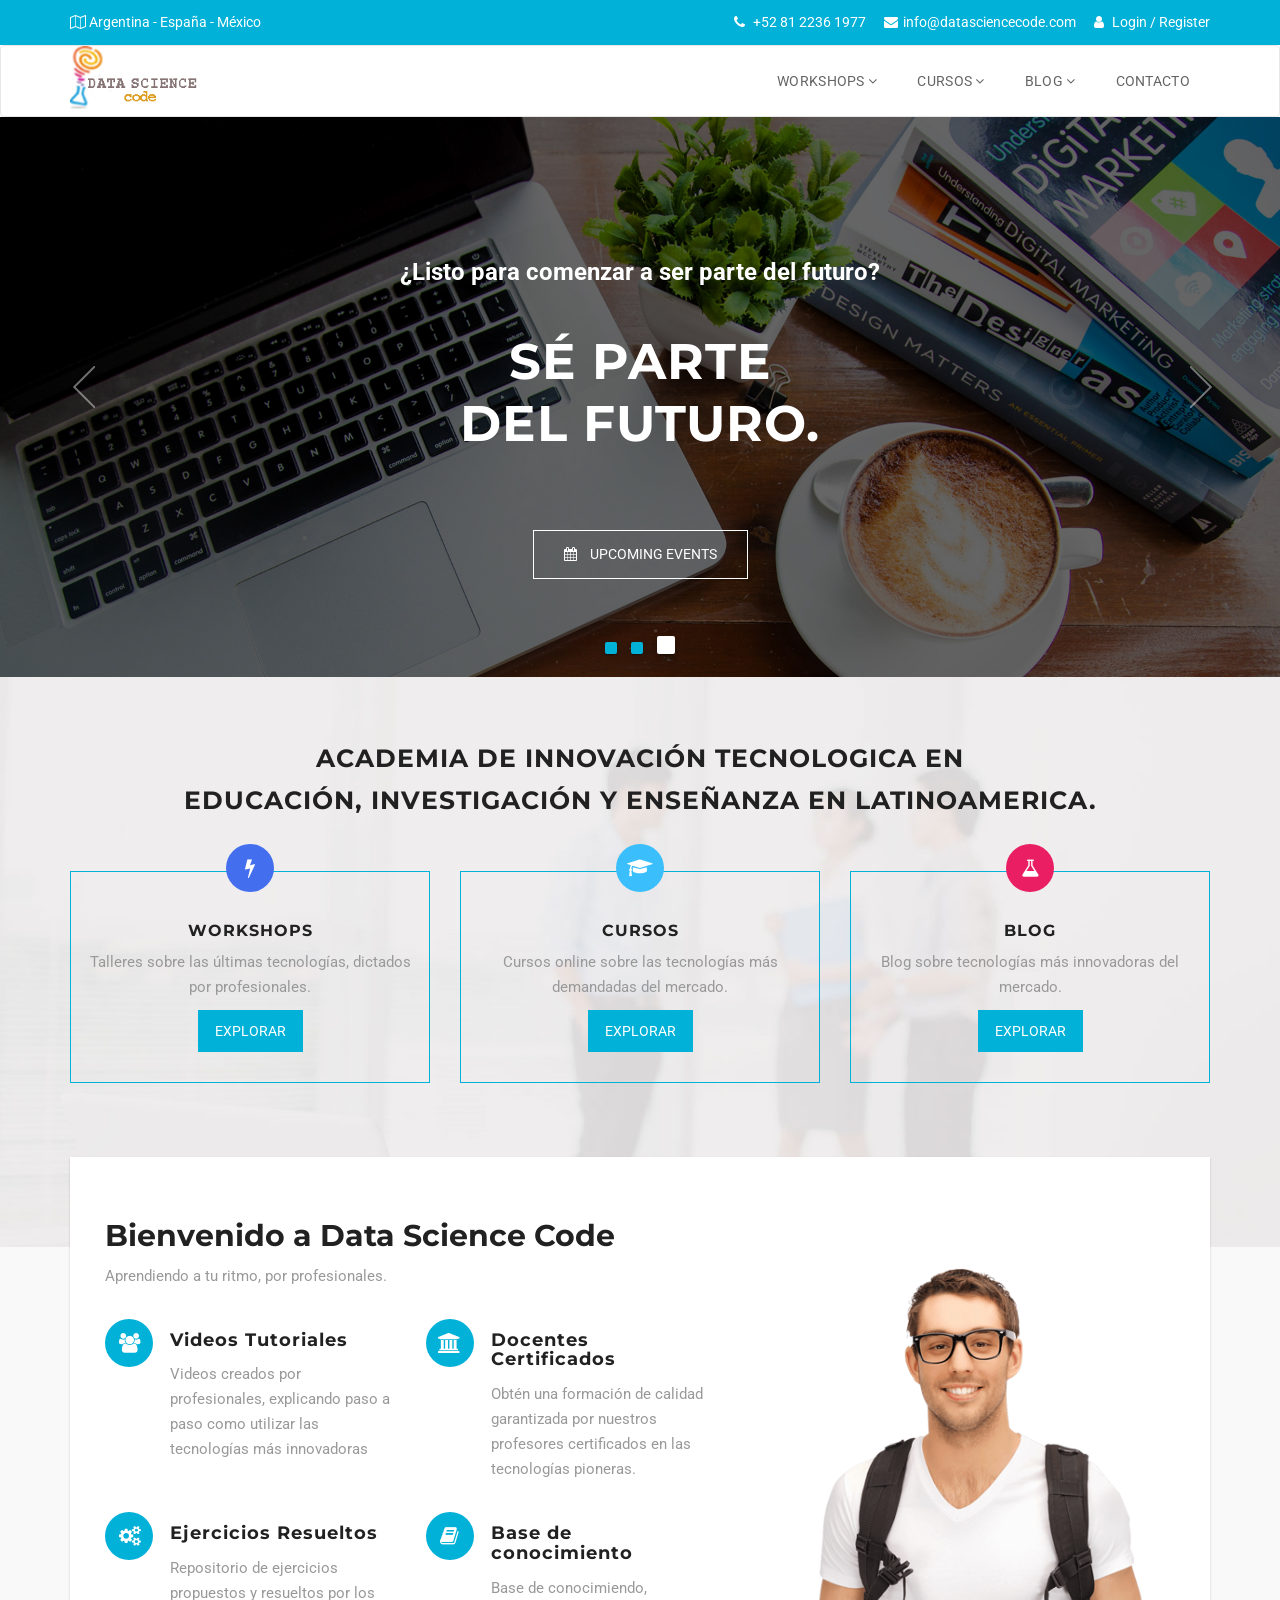
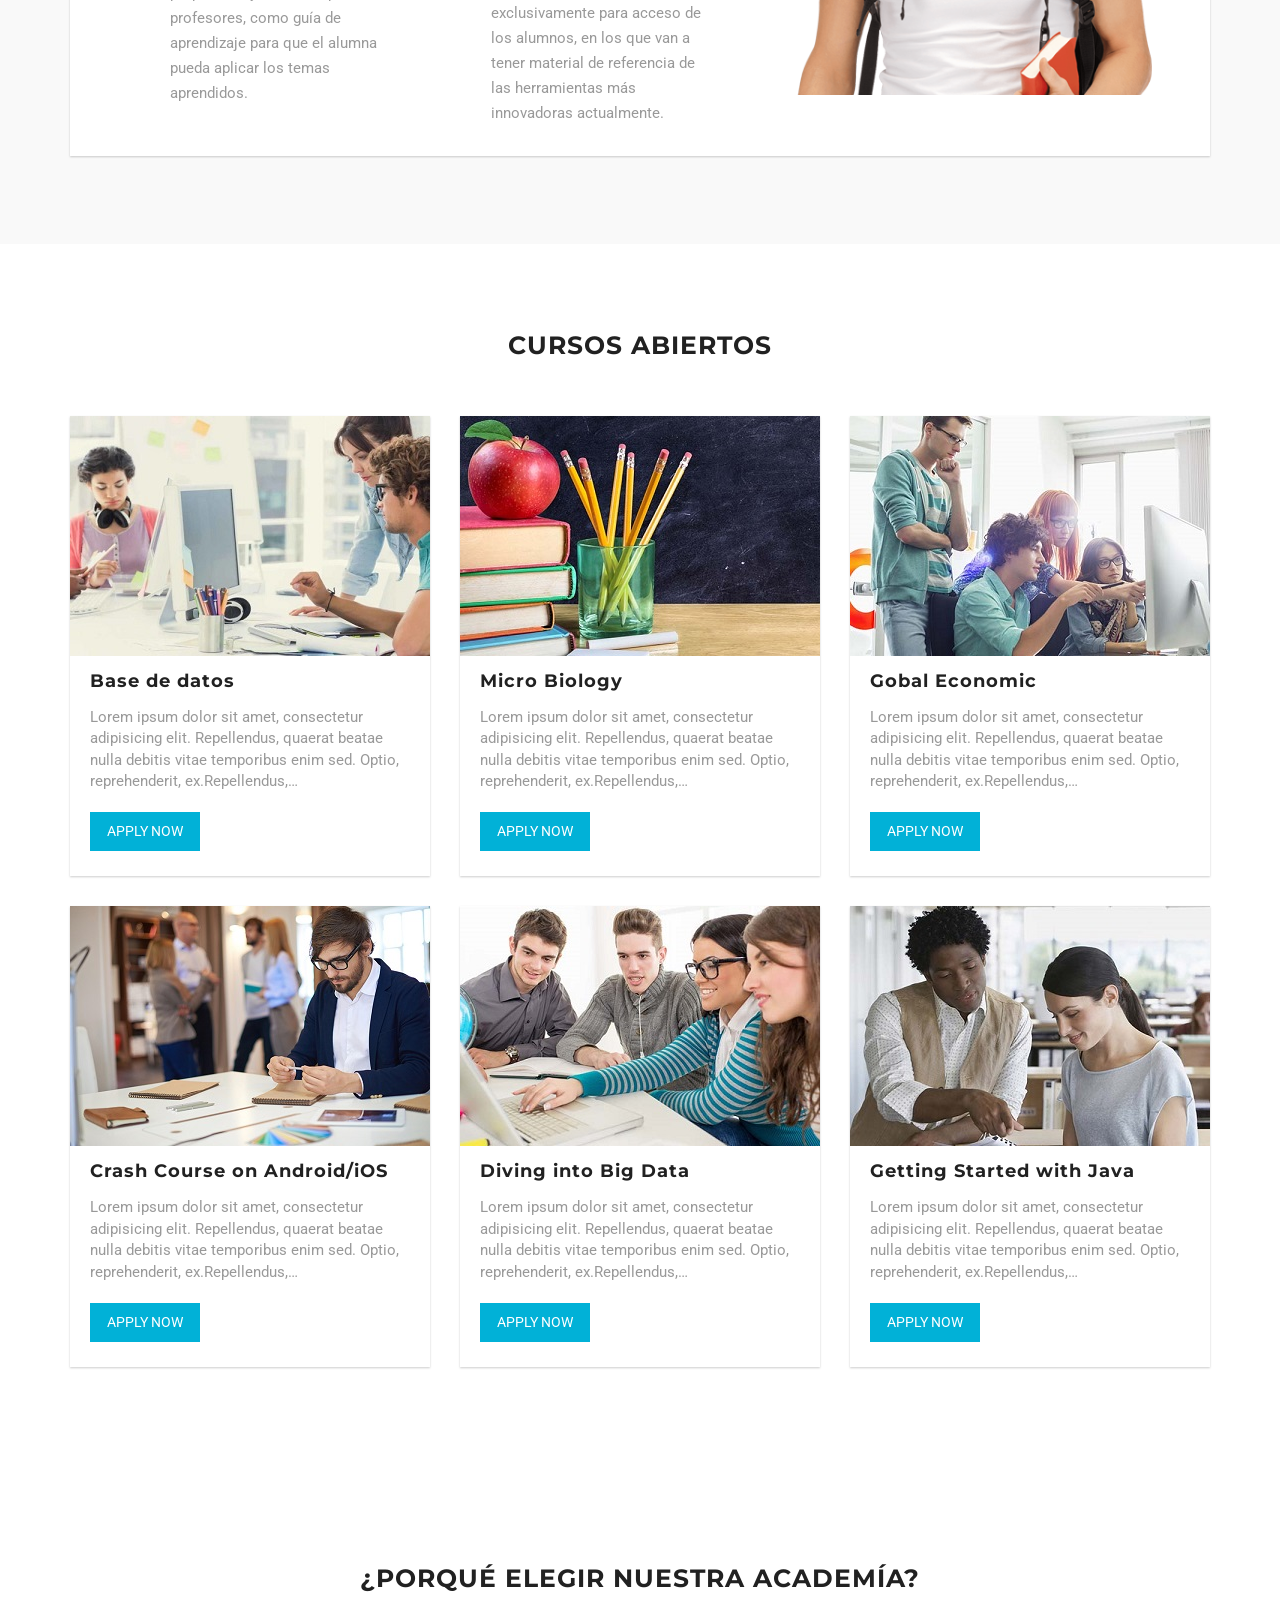
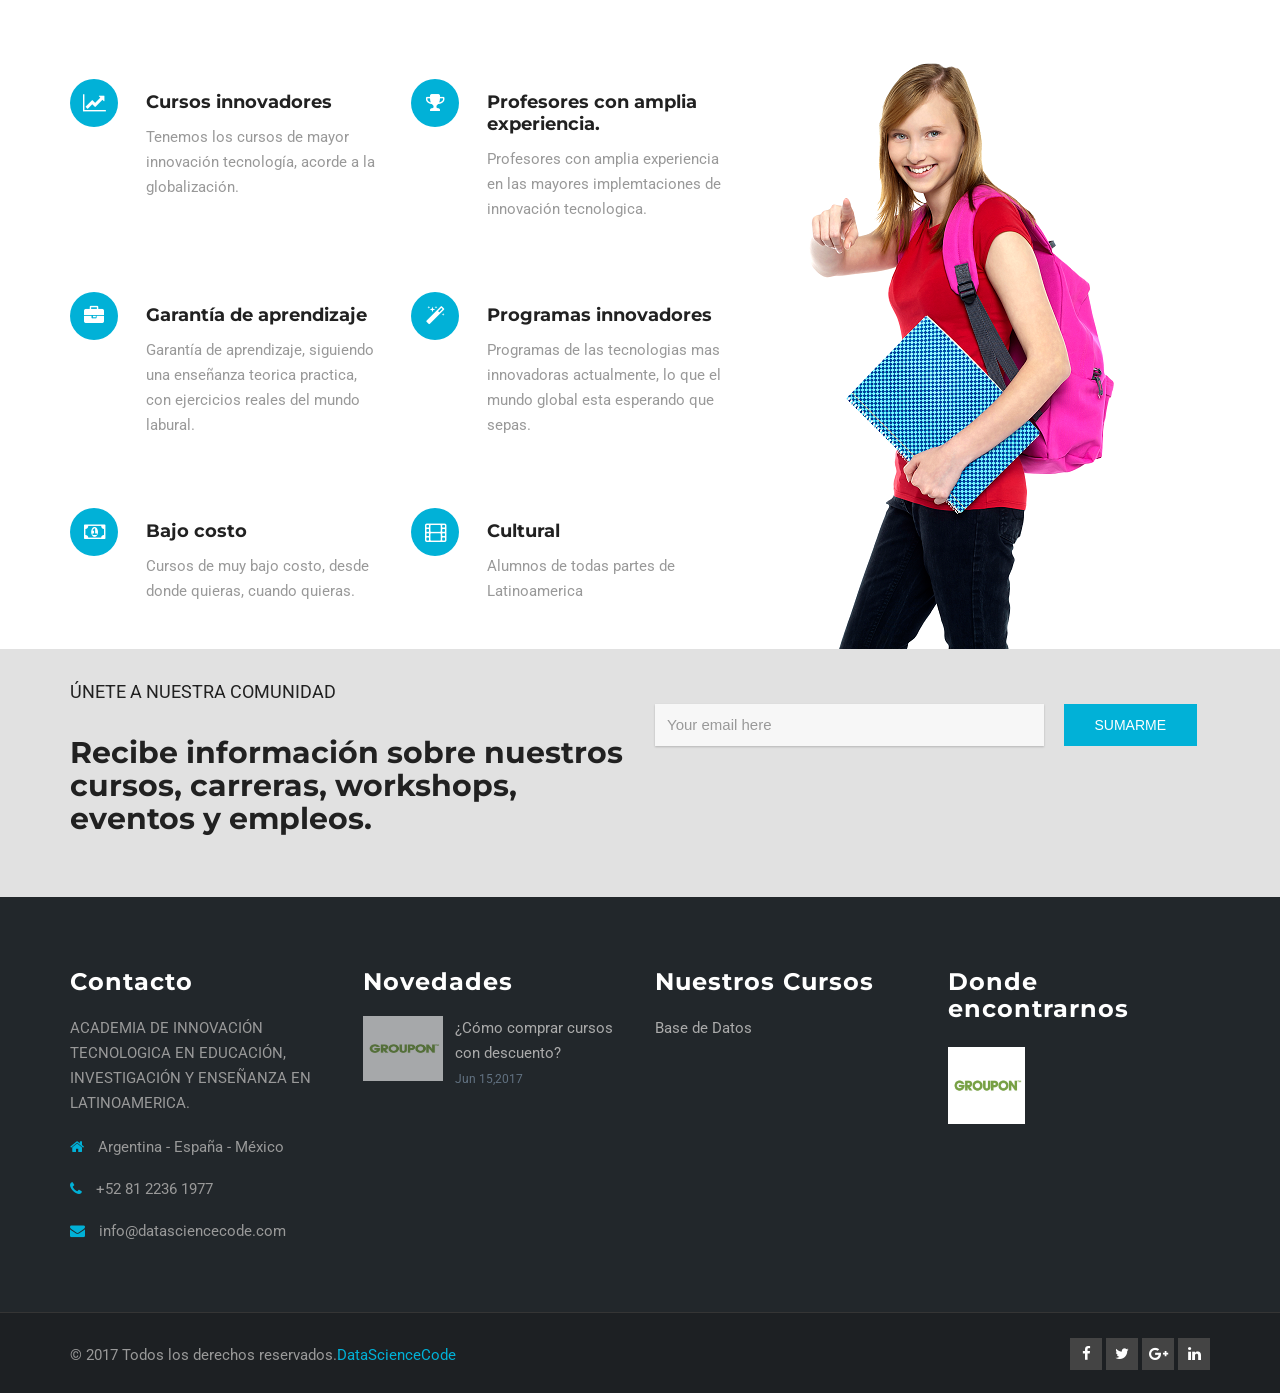
==== commit 1a617b63: "main actualizado" ====
--- a/index.html
+++ b/index.html
@@ -100,13 +100,13 @@
                   <a href="#" data-toggle="dropdown">Cursos <i class="fa fa-angle-down"></i></a>
                   <ul class="dropdown-menu">
                     <li><a href="courses-list.html">Base de datos</a></li>    
-                    <li><a href="courses-grid.html">Desarrollador Web</a></li>  
+                   <!-- <li><a href="courses-grid.html">Desarrollador Web</a></li>  
                     <li><a href="courses-single.html">Big Data</a></li>   
                     <li><a href="courses-single.html">Data Science</a></li>   
-                    <li><a href="courses-single.html">Inteligencia Artificial</a></li>   
+                    <li><a href="courses-single.html">Inteligencia Artificial</a></li>  --> 
                   </ul>                        
                 </li>
-               <li class="dropdown dropdown-toggle">
+              <!-- <li class="dropdown dropdown-toggle">
                   <a href="#" data-toggle="dropdown">Master <i class="fa fa-angle-down"></i></a>
                   <ul class="dropdown-menu">
                     <li><a href="courses-list.html">Arquitecto Big Data</a></li>    
@@ -115,7 +115,7 @@
                     <li><a href="courses-single.html">Esp. Cientifico de Datos</a></li>   
                     <li><a href="courses-single.html">Esp. Inteligencia Artificial</a></li>   
                   </ul>                        
-                </li>
+                </li>-->
                 <!--<li class="dropdown dropdown-toggle">
                   <a href="#" data-toggle="dropdown">Pages <i class="fa fa-angle-down"></i></a>
                   <ul class="dropdown-menu">
@@ -172,13 +172,22 @@
                 </ul>                        
               </li>-->
               <li>
-                <a href="#">Courses</a>
+                <a href="#">Workshops</a>
+                <ul>
+                   <li><a href="courses-list.html">Github</a></li>    
+                   <li><a href="courses-list.html">Docker</a></li>    
+                   <li><a href="courses-list.html">Debuguear código</a></li>    
+                   <li><a href="courses-list.html">Tuning Base de Datos</a></li>    
+                </ul>                        
+              </li>
+              <li>
+                <a href="#">Cursos</a>
                 <ul>
                    <li><a href="courses-list.html">Base de datos</a></li>    
+                    <!--<li><a href="courses-single.html">Big Data</a></li>   
+                    <li><a href="courses-single.html">Data Science</a></li>   
                     <li><a href="courses-grid.html">Desarrollador Web</a></li>  
-                    <li><a href="courses-single.html">Big Data</a></li>   
-                    <li><a href="courses-single.html">Data Science</a></li>   
-                    <li><a href="courses-single.html">Inteligencia Artificial</a></li>   
+                    <li><a href="courses-single.html">Inteligencia Artificial</a></li>   -->
                 </ul>                        
               </li>
               <!--<li>
@@ -208,10 +217,10 @@
                   <li><a href="blog-left-sidebar.html">Blog - Left Sidebar</a></li>
                   <li><a href="blog-full-width.html">Blog - Full Width</a></li>   
                   <li><a href="single-post.html">Blog Single Post</a></li>-->
-                   <li><a href="blog.html">Blog - Inteligencia Artificial</a></li>                     
-                    <li><a href="blog-left-sidebar.html">Blog - Big Data</a></li>
-                    <li><a href="blog-full-width.html">Blog - Inteligencia Artificial</a></li>   
-                    <li><a href="single-post.html">Blog Single Post</a></li>  
+                    <li><a href="single-post.html">Blog - Base de datos</a></li>  
+                    <!--<li><a href="blog-left-sidebar.html">Blog - Big Data</a></li>
+                    <li><a href="blog.html">Blog - Inteligencia Artificial</a></li>                     
+                    <li><a href="blog-full-width.html">Blog - Inteligencia de Negocios</a></li>   -->
                 </ul>                        
               </li>              
               <li><a href="contact.html">Contacto</a></li>
@@ -253,7 +262,7 @@
         <div class="item" style="background-image: url(assets/img/slider/bg-1.jpg);">
         <div class="carousel-caption">
         <p>¿Listo para comenzar a ser parte del futuro?</p>
-        <h1>CONVERTITE ES UN ESPECIALISTA<br> DE BASE DE DATOS</h1>
+        <h1>SÉ EL ESPECIALISTA<br> MÁS BUSCADO POR LAS EMPRESAS.</h1>
         <a class="btn btn-lg btn-common" href="single-teacher.html">
         <i class="fa fa-arrow-circle-right">
         </i>
@@ -264,7 +273,7 @@
         <div class="item" style="background-image: url(assets/img/slider/bg-2.jpg);">
         <div class="carousel-caption">
         <p>¿Listo para comenzar a ser parte del futuro?</p>
-        <h1>CONVERTITE ES UN ESPECIALISTA<br> DE BASE DE DATOS</h1>
+        <h1>A tu ritmo,<br> desde donde quieras.</h1>
         <a class="btn btn-lg btn-common" href="contact.html">
         <i class="fa fa-check">
         </i>
@@ -280,7 +289,7 @@
         <div class="item active" style="background-image: url(assets/img/slider/bg-3.jpg);">
         <div class="carousel-caption">
         <p>¿Listo para comenzar a ser parte del futuro?</p>
-        <h1>CONVERTITE ES UN ESPECIALISTA<br> DE BASE DE DATOS</h1>
+        <h1>Sé parte<br> del futuro.</h1>
         <a class="btn btn-lg btn-border" href="event-grid.html">
         <i class="fa fa-calendar">
         </i>
@@ -327,17 +336,27 @@
                             <i class="fa fa-graduation-cap"></i>
                         </div>
                         <h3>Cursos</h3>
-                        <p>Cursos online sobre las tecnologías más demandadas del mercado. Convertirte en un experto. </p>
+                        <p>Cursos online sobre las tecnologías más demandadas del mercado.</p>
                         <a class="btn btn-rm btn-common" href="courses-grid.html">Explorar</a>
                     </div>
                 </div>
-                <div class="col-md-4 col-sm-6 col-xs-12">
+               <!-- <div class="col-md-4 col-sm-6 col-xs-12">
                     <div class="activity-item">
                         <div class="icon thred-color">
                             <i class="fa fa-flask"></i>
                         </div>
                         <h3>Master</h3>
                         <p>Master online sobre los puestos más buscados.</p>
+                        <a class="btn btn-rm btn-common" href="courses-grid.html">Explorar</a>
+                    </div>
+                </div>-->
+                 <div class="col-md-4 col-sm-6 col-xs-12">
+                    <div class="activity-item">
+                        <div class="icon thred-color">
+                            <i class="fa fa-flask"></i>
+                        </div>
+                        <h3>Blog</h3>
+                        <p>Blog sobre tecnologías más innovadoras del mercado.</p>
                         <a class="btn btn-rm btn-common" href="courses-grid.html">Explorar</a>
                     </div>
                 </div>
@@ -365,7 +384,7 @@
 </div>
 <div class="content">
 <h3>Videos Tutoriales</h3>
-<p>Lorem ipsum dolor sit amet, consectetur adipisicing elit. Repellendus, quaerat beatae.</p>
+<p>Videos creados por profesionales, explicando paso a paso como utilizar las tecnologías más innovadoras</p>
 </div>
 </div>
 <div class="col-sm-6">
@@ -373,8 +392,8 @@
 <i class="fa fa-university"></i>
 </div>
 <div class="content">
-<h3>Profesores Certificados</h3>
-<p>Obtén una formación de calidad garantizada por nuestros profesores certificados en Big Data por Cloudera, Hortonworks y MapR.</p>
+<h3>Docentes Certificados</h3>
+<p>Obtén una formación de calidad garantizada por nuestros profesores certificados en las tecnologías pioneras.</p>
 </div>
 </div>
 <div class="col-sm-6">
@@ -383,7 +402,7 @@
 </div>
 <div class="content">
 <h3>Ejercicios Resueltos</h3>
-<p>Lorem ipsum dolor sit amet, consectetur adipisicing elit. Repellendus, quaerat beatae.</p>
+<p>Repositorio de ejercicios propuestos y resueltos por los profesores, como guía de aprendizaje para que el alumna pueda aplicar los temas aprendidos.</p>
 </div>
 </div>
 <div class="col-sm-6">
@@ -392,7 +411,7 @@
 </div>
 <div class="content">
 <h3>Base de conocimiento</h3>
-<p>Lorem ipsum dolor sit amet, consectetur adipisicing elit. Repellendus, quaerat beatae.</p>
+<p>Base de conocimiendo, exclusivamente para acceso de los alumnos, en los que van a tener material de referencia de las herramientas más innovadoras actualmente.</p>
 </div>
 </div>
 </div>
@@ -414,7 +433,7 @@
     <section class="courses section">
         <div class="container">
             <div class="row">
-                <h2 class="section-title">Cursos destacados</h2>
+                <h2 class="section-title">Cursos abiertos</h2>
                 <div class="col-md-4 col-sm-6 col-xs-12">
                     <div class="courses-wrap">
                         <div class="thumb">
@@ -425,12 +444,12 @@
                             </div>
                         </div>
                         <div class="course-detail-wrap">
-                            <div class="teacher-wrap">
+                            <!--<div class="teacher-wrap">
                                 <span class="course-instructor">by <a href="#">Maria Bella</a>, <a href="#">Jana Smith</a></span>
                                 <img src="assets/img/courses/thumb-teacher-1.jpg" alt="">
-                            </div>
+                            </div>-->
                             <div class="course-content">
-                                <h3><a href="courses-single.html">Computer Science</a></h3>
+                                <h3><a href="courses-single.html">Base de datos</a></h3>
                                 <p>Lorem ipsum dolor sit amet, consectetur adipisicing elit. Repellendus, quaerat beatae nulla debitis vitae temporibus enim sed. Optio, reprehenderit, ex.Repellendus,…</p>
                                 <a href="#" class="btn btn-common btn-sm">Apply Now</a>
                             </div>
@@ -447,10 +466,10 @@
                             </div>
                         </div>
                         <div class="course-detail-wrap">
-                            <div class="teacher-wrap">
+                            <!--<div class="teacher-wrap">
                                 <span class="course-instructor">by <a href="#">Jana Smith</a>, <a href="#">Kiwhi Leonard</a></span>
                                 <img src="assets/img/courses/thumb-teacher-2.jpg" alt="">
-                            </div>
+                            </div>-->
                             <div class="course-content">
                                 <h3><a href="courses-single.html">Micro Biology</a></h3>
                                 <p>Lorem ipsum dolor sit amet, consectetur adipisicing elit. Repellendus, quaerat beatae nulla debitis vitae temporibus enim sed. Optio, reprehenderit, ex.Repellendus,…</p>
@@ -469,10 +488,10 @@
                             </div>
                         </div>
                         <div class="course-detail-wrap">
-                            <div class="teacher-wrap">
+                           <!-- <div class="teacher-wrap">
                                 <span class="course-instructor">by <a href="#">jana Smith</a>, <a href="#">Maria Bella</a></span>
                                 <img src="assets/img/courses/thumb-teacher-3.jpg" alt="">
-                            </div>
+                            </div>-->
                             <div class="course-content">
                                 <h3><a href="courses-single.html">Gobal Economic</a></h3>
                                 <p>Lorem ipsum dolor sit amet, consectetur adipisicing elit. Repellendus, quaerat beatae nulla debitis vitae temporibus enim sed. Optio, reprehenderit, ex.Repellendus,…</p>
@@ -491,10 +510,10 @@
                             </div>
                         </div>
                         <div class="course-detail-wrap">
-                            <div class="teacher-wrap">
+                           <!-- <div class="teacher-wrap">
                                 <span class="course-instructor">by <a href="#">Maria Bella</a>, <a href="#">Jana Smith</a></span>
                                 <img src="assets/img/courses/thumb-teacher-1.jpg" alt="">
-                            </div>
+                            </div>-->
                             <div class="course-content">
                                 <h3><a href="courses-single.html">Crash Course on Android/iOS</a></h3>
                                 <p>Lorem ipsum dolor sit amet, consectetur adipisicing elit. Repellendus, quaerat beatae nulla debitis vitae temporibus enim sed. Optio, reprehenderit, ex.Repellendus,…</p>
@@ -513,10 +532,10 @@
                             </div>
                         </div>
                         <div class="course-detail-wrap">
-                            <div class="teacher-wrap">
+                           <!-- <div class="teacher-wrap">
                                 <span class="course-instructor">by <a href="#">Jana Smith</a>, <a href="#">Kiwhi Leonard</a></span>
                                 <img src="assets/img/courses/thumb-teacher-2.jpg" alt="">
-                            </div>
+                            </div>-->
                             <div class="course-content">
                                 <h3><a href="courses-single.html">Diving into Big Data</a></h3>
                                 <p>Lorem ipsum dolor sit amet, consectetur adipisicing elit. Repellendus, quaerat beatae nulla debitis vitae temporibus enim sed. Optio, reprehenderit, ex.Repellendus,…</p>
@@ -535,10 +554,10 @@
                             </div>
                         </div>
                         <div class="course-detail-wrap">
-                            <div class="teacher-wrap">
+                           <!-- <div class="teacher-wrap">
                                 <span class="course-instructor">by <a href="#">jana Smith</a>, <a href="#">Maria Bella</a></span>
                                 <img src="assets/img/courses/thumb-teacher-3.jpg" alt="">
-                            </div>
+                            </div>-->
                             <div class="course-content">
                                 <h3><a href="courses-single.html">Getting Started with Java</a></h3>
                                 <p>Lorem ipsum dolor sit amet, consectetur adipisicing elit. Repellendus, quaerat beatae nulla debitis vitae temporibus enim sed. Optio, reprehenderit, ex.Repellendus,…</p>
@@ -548,13 +567,13 @@
                     </div>
                 </div>
             </div>
-            <a href="courses-list.html">More Courses <i class="fa fa-arrow-right" aria-hidden="true"></i></a>
+            <!--<a href="courses-list.html">More Courses <i class="fa fa-arrow-right" aria-hidden="true"></i></a>-->
         </div>
     </section>
     <!-- Courses Section End -->
 
     <!-- Start Content Section -->
-    <section class="coaching-courses section">
+    <!--<section class="coaching-courses section">
 <div class="container">
 <div class="row">
 <div class="col-md-7 col-sm-6 col-xs-12 col-offset-2">
@@ -588,14 +607,14 @@
 </div>
 </div>
 </div>
-</section>
+</section>-->
     <!-- End Content Section  -->
 
     <!-- Why Choose section Start -->
     <div class="why-choose">
         <div class="container">
           <div class="row"> 
-            <h2 class="section-title">Why Choose Our University</h2>           
+            <h2 class="section-title">¿Porqué elegir nuestra academía?</h2>           
             <div class="col-md-7 col-sm-7 col-xl-12">
               <div class="row">
                 <div class="col-md-6">
@@ -604,8 +623,8 @@
                         <i class="fa fa-line-chart"></i>
                     </div>
                     <div class="why-text">
-                      <h4><a href="#">Modern Courses</a></h4>
-                      <p>Lorem ipsum dolor sit amet, consectetur adipisicing elit. Repellendus, quaerat beatae nulla.</p>
+                      <h4>Cursos innovadores</h4>
+                      <p>Tenemos los cursos de mayor innovación tecnología, acorde a la globalización.</p>
                     </div>
                   </div>                
                 </div>
@@ -615,8 +634,8 @@
                         <i class="fa fa-trophy"></i>
                     </div>
                     <div class="why-text">
-                      <h4><a href="#">High-profile Faculties</a></h4>
-                      <p>Lorem ipsum dolor sit amet, consectetur adipisicing elit. Repellendus, quaerat beatae nulla.</p>
+                      <h4>Profesores con amplia experiencia.</h4>
+                      <p>Profesores con amplia experiencia en las mayores implemtaciones de innovación tecnologica.</p>
                     </div>
                   </div> 
                 </div>
@@ -626,8 +645,8 @@
                         <i class="fa fa-briefcase"></i>
                     </div>
                     <div class="why-text">
-                      <h4><a href="#">Guaranteed Career</a></h4>
-                      <p>Lorem ipsum dolor sit amet, consectetur adipisicing elit. Repellendus, quaerat beatae nulla.</p>
+                      <h4>Garantía de aprendizaje</h4>
+                      <p>Garantía de aprendizaje, siguiendo una enseñanza teorica practica, con ejercicios reales del mundo labural.</p>
                     </div>
                   </div> 
                 </div>
@@ -637,8 +656,8 @@
                         <i class="fa fa-magic"></i>
                     </div>
                     <div class="why-text">
-                      <h4><a href="#">Research Programs</a></h4>
-                      <p>Lorem ipsum dolor sit amet, consectetur adipisicing elit. Repellendus, quaerat beatae nulla.</p>
+                      <h4>Programas innovadores</h4>
+                      <p>Programas de las tecnologias mas innovadoras actualmente, lo que el mundo global esta esperando que sepas.</p>
                     </div>
                   </div> 
                 </div>
@@ -648,8 +667,8 @@
                         <i class="fa fa-money"></i>
                     </div>
                     <div class="why-text">
-                      <h4><a href="#">Affordable Costs</a></h4>
-                      <p>Lorem ipsum dolor sit amet, consectetur adipisicing elit. Repellendus, quaerat beatae nulla.</p>
+                      <h4>Bajo costo</h4>
+                      <p>Cursos de muy bajo costo, desde donde quieras, cuando quieras.</p>
                     </div>
                   </div> 
                 </div>
@@ -659,8 +678,8 @@
                         <i class="fa fa-film"></i>
                     </div>
                     <div class="why-text">
-                      <h4><a href="#">Cultural Events</a></h4>
-                      <p>Lorem ipsum dolor sit amet, consectetur adipisicing elit. Repellendus, quaerat beatae nulla.</p>
+                      <h4>Cultural</h4>
+                      <p>Alumnos de todas partes de Latinoamerica</p>
                     </div>
                   </div> 
                 </div>
@@ -711,7 +730,7 @@
               Contacto
             </h3>
             <p>
-              A powerhouse of cutting-edge education, research & teaching in The World
+              ACADEMIA DE INNOVACIÓN TECNOLOGICA EN EDUCACIÓN, INVESTIGACIÓN Y ENSEÑANZA EN LATINOAMERICA.
             </p>  
             <ul class="address">
                 <li><i class="fa fa-home"></i> Argentina - España - México</li>
@@ -723,21 +742,21 @@
           <!-- Footer Widget Starts -->
           <div class="footer-widget col-md-3 col-sm-6 col-xs-12">
             <h3 class="small-title">
-              Latest News
+              Novedades
             </h3>
             <ul class="recent-post">
               <li class="post">
                 <a href="assets/img/flicker/img1.jpg" class="lightbox">
                 <img alt="" src="assets/img/flicker/img1.jpg">
                 </a>
-                <p class="text">Fightin'the system like true modern <br><span>Nov 05,2016</span></p>
+                <p class="text">¿Cómo comprar cursos con descuento? <br><span>Jun 15,2017</span></p>
               </li>
-              <li class="post">
+              <!--<li class="post">
                 <a href="assets/img/flicker/img1.jpg" class="lightbox">
                 <img alt="" src="assets/img/flicker/img2.jpg">
                 </a>
                 <p class="text">Will we're movin' on up to the east side <br><span>Nov 09,2016</span></p>
-              </li>
+              </li>-->
             </ul>
           </div>
           <!-- Footer Widget Ends -->        
@@ -748,11 +767,11 @@
               Nuestros Cursos
             </h3>
             <ul class="list">
-              <li><a href="#">Web design</a></li>
-              <li><a href="#">Android Developer</a></li>
+              <li><a href="#">Base de Datos</a></li>
+              <!--<li><a href="#">Android Developer</a></li>
               <li><a href="#">PHP Tranning</a></li>
               <li><a href="#">IOS Developer</a></li>
-              <li><a href="#">App Design Package</a></li>
+              <li><a href="#">App Design Package</a></li>-->
             </ul>
           </div>
           <!-- Footer Widget Ends -->
@@ -760,15 +779,15 @@
           <!-- Footer Widget Starts -->
           <div class="footer-widget col-md-3 col-sm-6 col-xs-12">
             <h3 class="small-title">
-              College Gallery
+              Donde encontrarnos
             </h3>
             <div class="plain-flicker-gallery">
-              <a href="#" title="Pan Masala"><img src="assets/img/flicker/img1.jpg" alt=""></a>
-              <a href="#" title="Sports Template for Joomla"><img src="assets/img/flicker/img2.jpg" alt=""></a>
+              <a href="#" title="Groupon"><img src="assets/img/flicker/img1.jpg" alt=""></a>
+              <!--<a href="#" title="Sports Template for Joomla"><img src="assets/img/flicker/img2.jpg" alt=""></a>
               <a href="" title="Apple Keyboard"><img src="assets/img/flicker/img3.jpg" alt=""></a>
               <a href="" title="Hard Working"><img src="assets/img/flicker/img4.jpg" alt=""></a>
               <a href="" title="Smile"><img src="assets/img/flicker/img5.jpg" alt=""></a>
-              <a href="" title="Puzzle"><img src="assets/img/flicker/img6.jpg" alt=""></a>
+              <a href="" title="Puzzle"><img src="assets/img/flicker/img6.jpg" alt=""></a>-->
             </div>
           </div><!-- Footer Widget Ends -->
         </div><!-- Row Ends -->
@@ -785,10 +804,10 @@
             </div>
             <div class="col-md-6  col-sm-6">                
               <div class="bottom-social-icons pull-right">  
-                <a class="facebook" target="_blank" href="https://web.facebook.com/GrayGrids"><i class="fa fa-facebook"></i></a> 
-                <a class="twitter" target="_blank" href="https://twitter.com/GrayGrids"><i class="fa fa-twitter"></i></a>
-                <a class="google-plus" target="_blank" href="https://plus.google.com"><i class="fa fa-google-plus"></i></a>
-                <a class="linkedin" target="_blank" href="https://www.linkedin.com/"><i class="fa fa-linkedin"></i></a>
+                <a class="facebook" target="_blank" href="https://web.facebook.com/datasciencecode"><i class="fa fa-facebook"></i></a> 
+                <a class="twitter" target="_blank" href="https://twitter.com/datasciencecode"><i class="fa fa-twitter"></i></a>
+                <a class="google-plus" target="_blank" href="https://plus.google.com/datasciencecode"><i class="fa fa-google-plus"></i></a>
+                <a class="linkedin" target="_blank" href="https://www.linkedin.com/datasciencecode"><i class="fa fa-linkedin"></i></a>
               </div>            
             </div>
           </div>
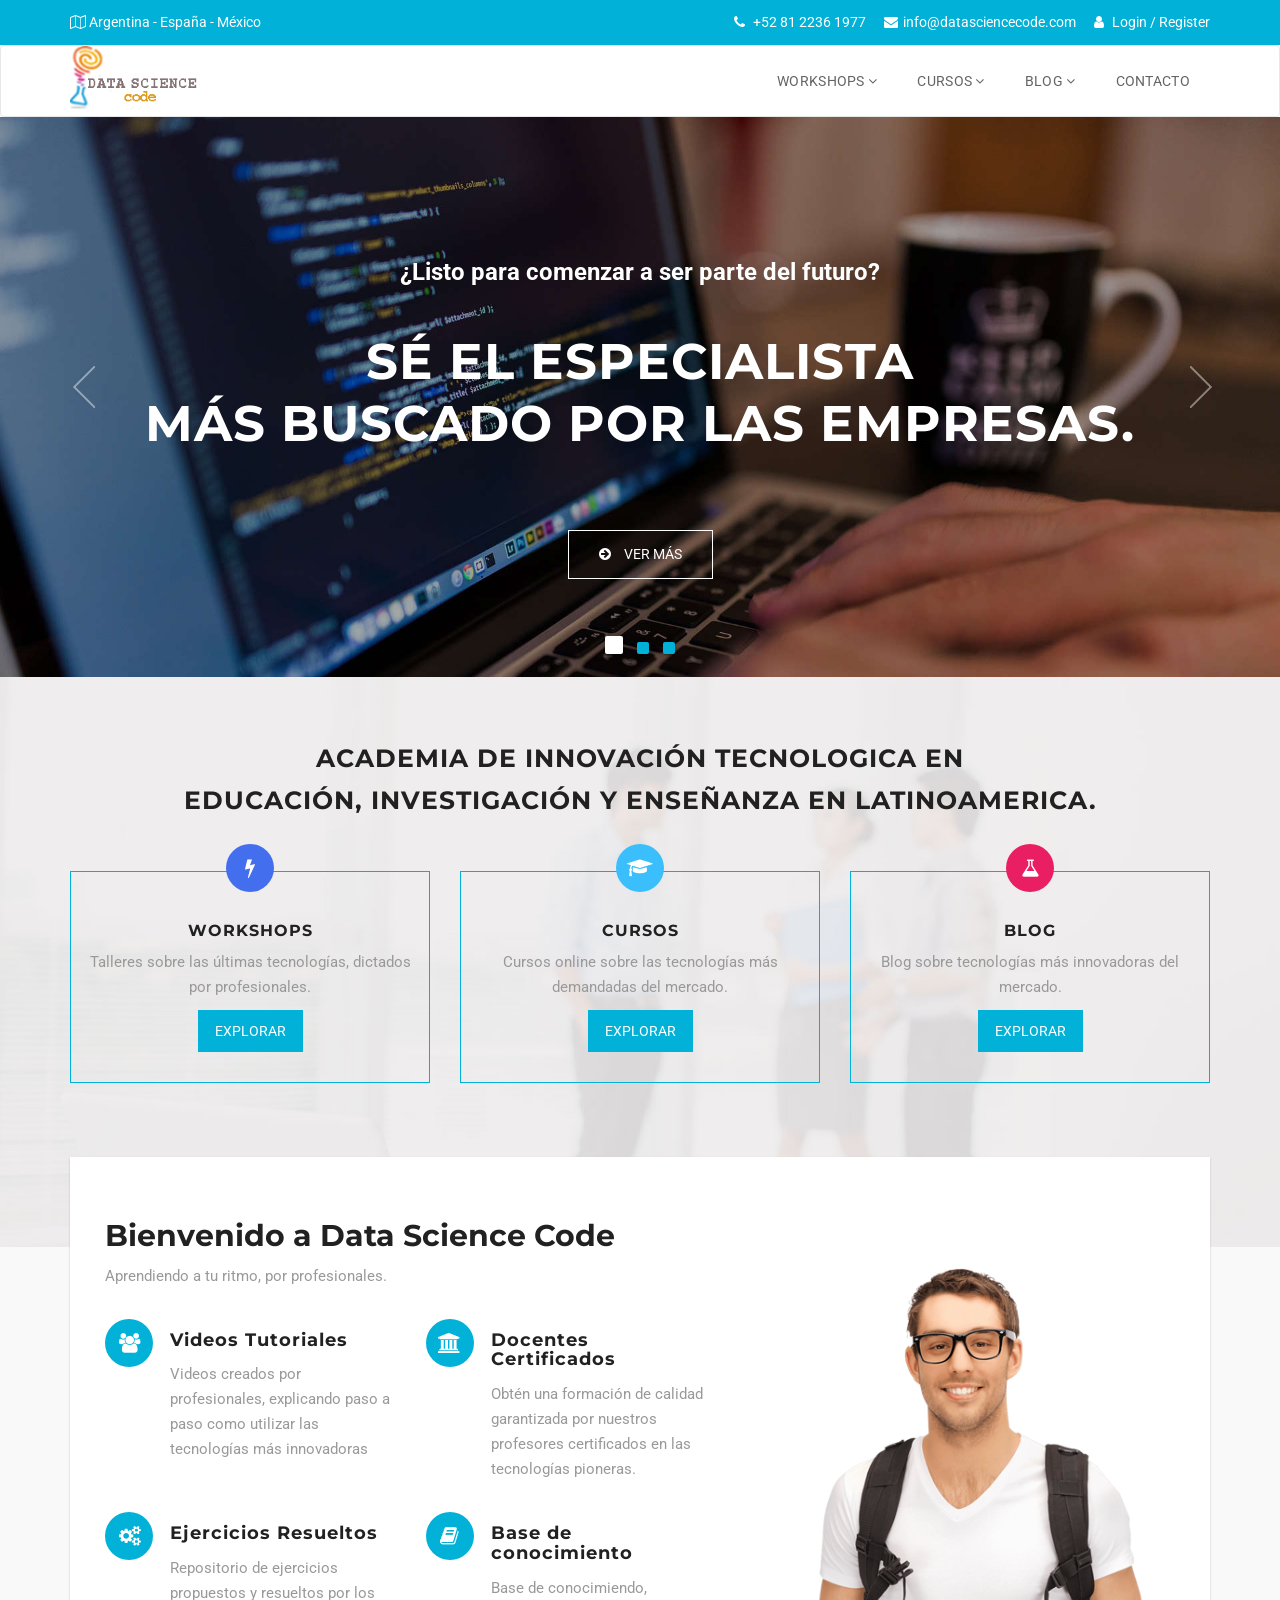
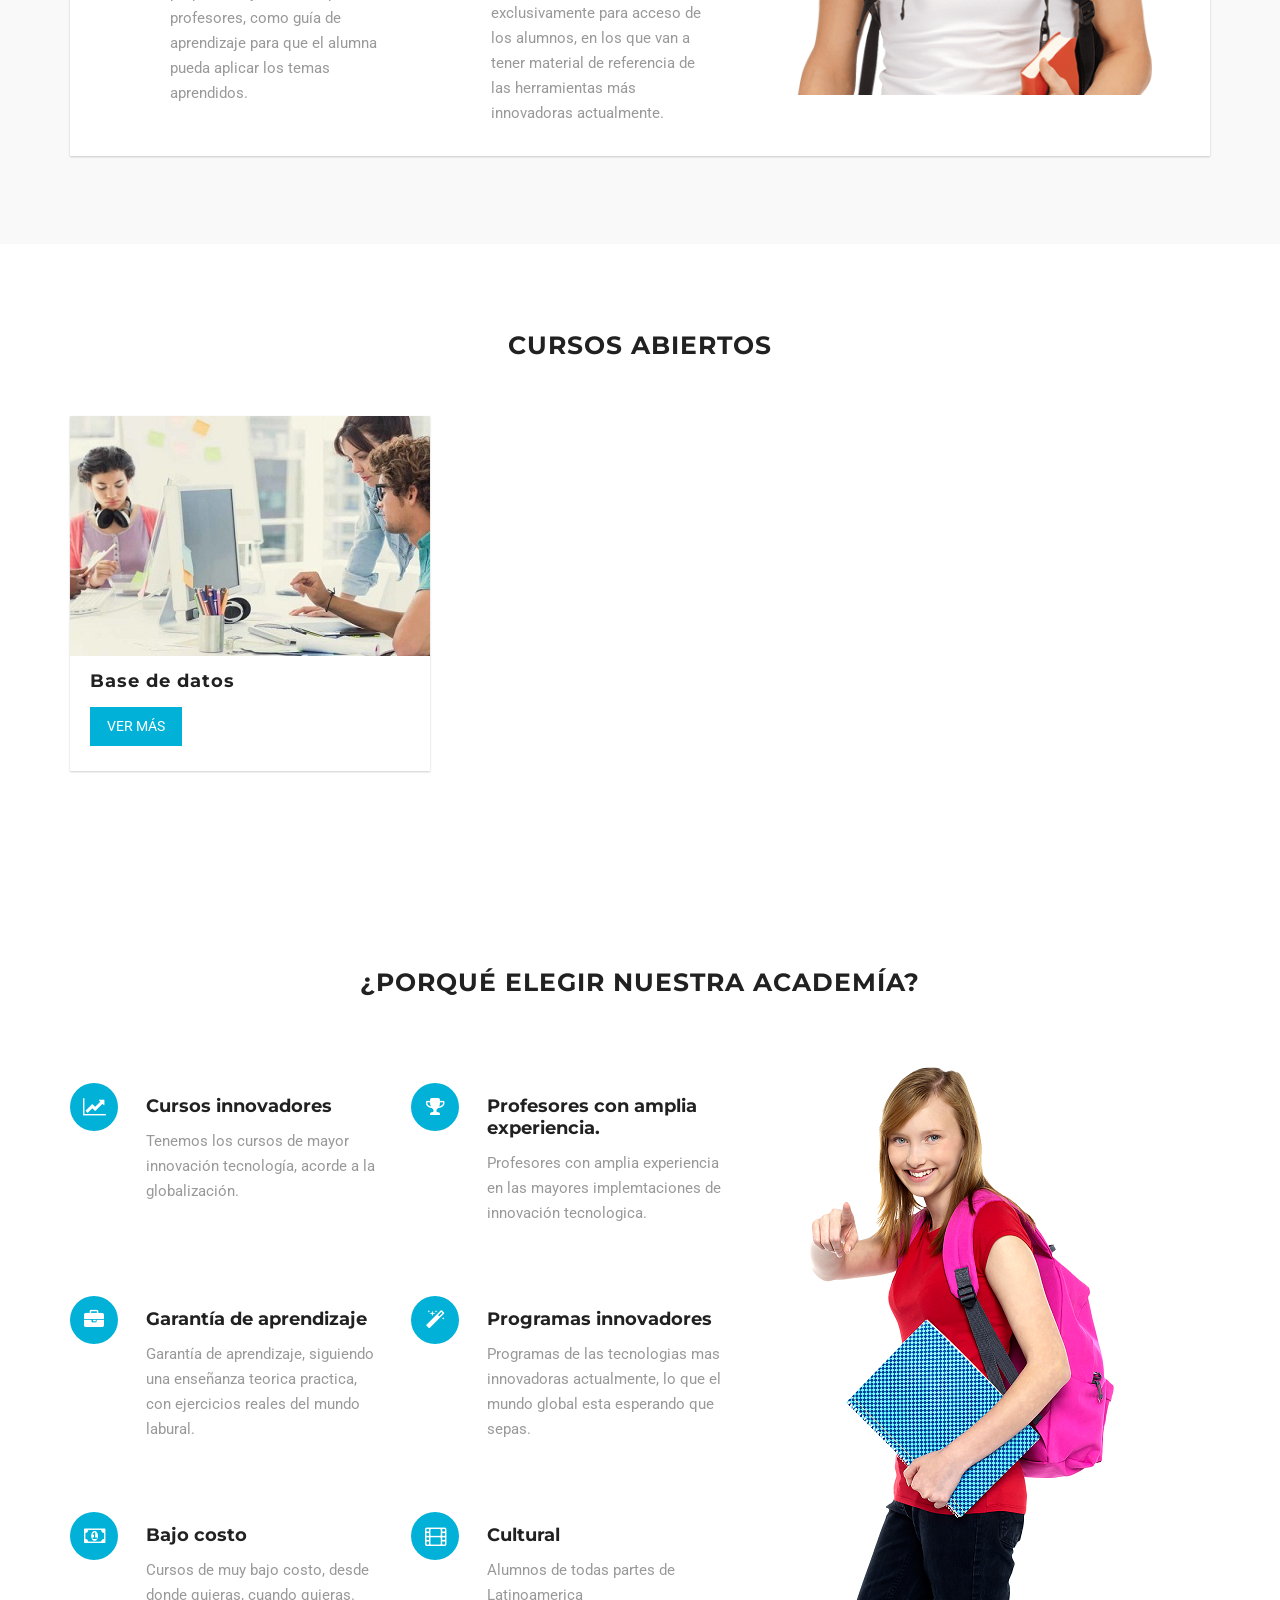
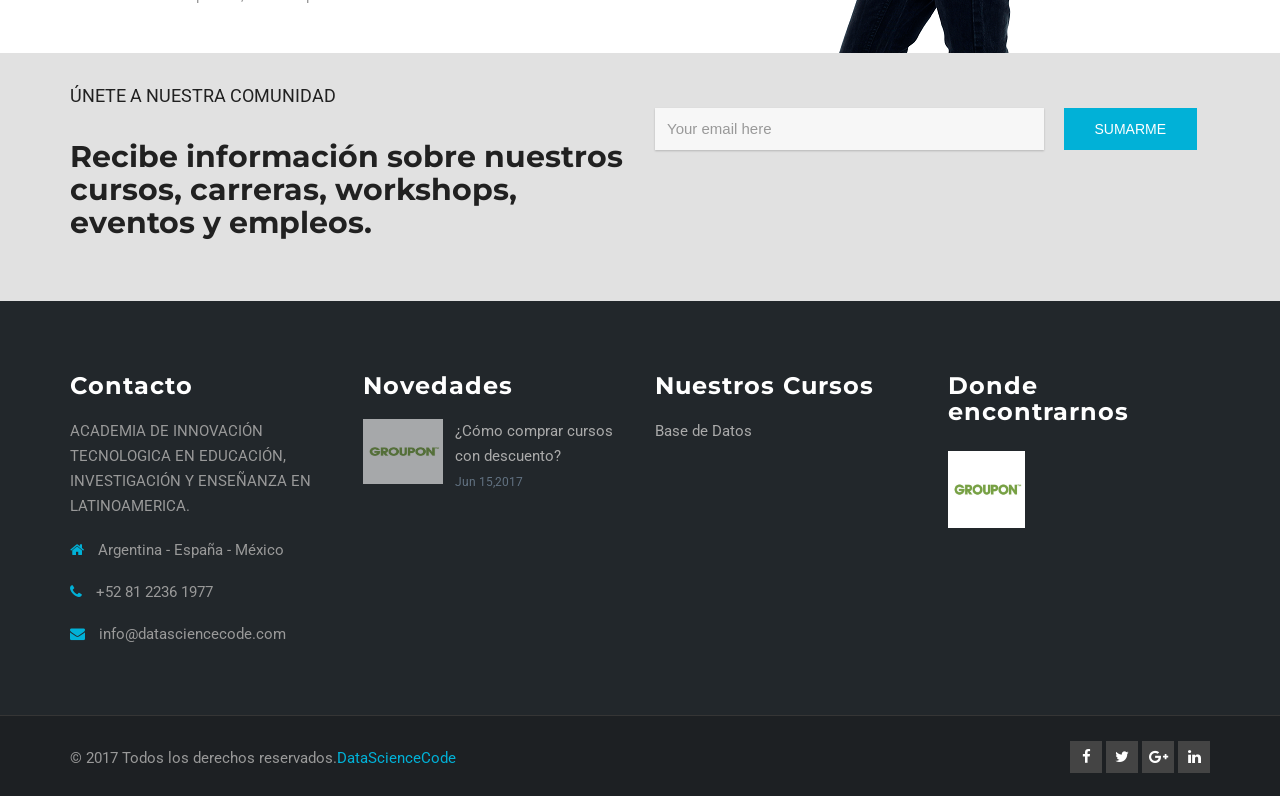
==== commit 5c5e29ef: "main actualizado" ====
--- a/index.html
+++ b/index.html
@@ -90,10 +90,10 @@
                  <li class="dropdown dropdown-toggle">
                   <a href="#" data-toggle="dropdown">Workshops <i class="fa fa-angle-down"></i></a>
                   <ul class="dropdown-menu">
-                    <li><a href="courses-list.html">Github</a></li>    
-                    <li><a href="courses-grid.html">Docker</a></li>
-                    <li><a href="courses-grid.html">Debuguear código</a></li>
-                    <li><a href="courses-grid.html">Tuning Base de Datos</a></li>
+                    <li><a href="#cursos">Github</a></li>    
+                    <li><a href="#cursos">Docker</a></li>
+                    <li><a href="#cursos">Debuguear código</a></li>
+                    <li><a href="#cursos">Tuning Base de Datos</a></li>
                   </ul>                        
                 </li>
                 <li class="dropdown dropdown-toggle">
@@ -139,10 +139,10 @@
                 <li class="dropdown dropdown-toggle">
                   <a href="#" data-toggle="dropdown">Blog <i class="fa fa-angle-down"></i></a>
                   <ul class="dropdown-menu">
-                    <li><a href="blog.html">Blog - Inteligencia Artificial</a></li>                     
-                    <li><a href="blog-left-sidebar.html">Blog - Big Data</a></li>
-                    <li><a href="blog-full-width.html">Blog - Inteligencia Artificial</a></li>   
-                    <li><a href="single-post.html">Blog Single Post</a></li>   
+                    <li><a href="#cursos">Blog - Inteligencia Artificial</a></li>                     
+                    <li><a href="#cursos">Blog - Big Data</a></li>
+                    <li><a href="#cursos">Blog - Inteligencia Artificial</a></li>   
+                    <li><a href="#cursos">Blog Single Post</a></li>   
                   </ul>                        
                 </li>              
                 <li><a href="contact.html">Contacto</a></li>
@@ -174,10 +174,10 @@
               <li>
                 <a href="#">Workshops</a>
                 <ul>
-                   <li><a href="courses-list.html">Github</a></li>    
-                   <li><a href="courses-list.html">Docker</a></li>    
-                   <li><a href="courses-list.html">Debuguear código</a></li>    
-                   <li><a href="courses-list.html">Tuning Base de Datos</a></li>    
+                   <li><a href="#cursos">Github</a></li>    
+                   <li><a href="#cursos">Docker</a></li>    
+                   <li><a href="#cursos">Debuguear código</a></li>    
+                   <li><a href="#cursos">Tuning Base de Datos</a></li>    
                 </ul>                        
               </li>
               <li>
@@ -263,7 +263,7 @@
         <div class="carousel-caption">
         <p>¿Listo para comenzar a ser parte del futuro?</p>
         <h1>SÉ EL ESPECIALISTA<br> MÁS BUSCADO POR LAS EMPRESAS.</h1>
-        <a class="btn btn-lg btn-common" href="single-teacher.html">
+        <a class="btn btn-lg btn-border" href="#cursos">
         <i class="fa fa-arrow-circle-right">
         </i>
         Ver más
@@ -274,26 +274,29 @@
         <div class="carousel-caption">
         <p>¿Listo para comenzar a ser parte del futuro?</p>
         <h1>A tu ritmo,<br> desde donde quieras.</h1>
-        <a class="btn btn-lg btn-common" href="contact.html">
-        <i class="fa fa-check">
+        <a class="btn btn-lg btn-border" href="#cursos">
+        <i class="fa fa-arrow-circle-right">
         </i>
-        Aplicar
+        Ver más
         </a>
-        <a class="btn btn-lg btn-border" href="courses-grid.html">
+        <!--<a class="btn btn-lg btn-border" href="courses-grid.html">
         <i class="fa fa-envelope-open">
+          fa-arrow-circle-right
+          fa-calendar
+          btn-common
         </i>
         Contactanos
-        </a>
+        </a>-->
         </div>
         </div>
         <div class="item active" style="background-image: url(assets/img/slider/bg-3.jpg);">
         <div class="carousel-caption">
         <p>¿Listo para comenzar a ser parte del futuro?</p>
         <h1>Sé parte<br> del futuro.</h1>
-        <a class="btn btn-lg btn-border" href="event-grid.html">
-        <i class="fa fa-calendar">
+        <a class="btn btn-lg btn-border" href="#cursos">
+        <i class="fa fa-arrow-circle-right">
         </i>
-        Upcoming Events
+        Ver más
         </a>
         </div>
         </div>
@@ -326,7 +329,7 @@
                         </div>
                         <h3>Workshops</h3>
                         <p>Talleres sobre las últimas tecnologías, dictados por profesionales.</p>
-                        <a class="btn btn-rm btn-common" href="courses-grid.html">Explorar</a>
+                        <a class="btn btn-rm btn-common" href="#cursos">Explorar</a>
                     </div>
                 </div>
                 <div class="col-md-4 col-sm-6 col-xs-12">
@@ -337,7 +340,7 @@
                         </div>
                         <h3>Cursos</h3>
                         <p>Cursos online sobre las tecnologías más demandadas del mercado.</p>
-                        <a class="btn btn-rm btn-common" href="courses-grid.html">Explorar</a>
+                        <a class="btn btn-rm btn-common" href="#cursos">Explorar</a>
                     </div>
                 </div>
                <!-- <div class="col-md-4 col-sm-6 col-xs-12">
@@ -357,7 +360,7 @@
                         </div>
                         <h3>Blog</h3>
                         <p>Blog sobre tecnologías más innovadoras del mercado.</p>
-                        <a class="btn btn-rm btn-common" href="courses-grid.html">Explorar</a>
+                        <a class="btn btn-rm btn-common" href="#cursos">Explorar</a>
                     </div>
                 </div>
             </div>
@@ -430,7 +433,7 @@
     <!-- End Content Section  -->
 
     <!-- Courses Section Start -->
-    <section class="courses section">
+    <section class="courses section" id="cursos">
         <div class="container">
             <div class="row">
                 <h2 class="section-title">Cursos abiertos</h2>
@@ -439,8 +442,8 @@
                         <div class="thumb">
                             <img src="assets/img/courses/img-1.jpg" alt="">
                             <div class="courses-price">
-                                <p class="years">Duration: 3 Years</p>
-                                <span class="price">$20000</span>
+                                <p class="years">Duración: 40 horas</p>
+                                <span class="price">400 MXN</span>
                             </div>
                         </div>
                         <div class="course-detail-wrap">
@@ -450,13 +453,13 @@
                             </div>-->
                             <div class="course-content">
                                 <h3><a href="courses-single.html">Base de datos</a></h3>
-                                <p>Lorem ipsum dolor sit amet, consectetur adipisicing elit. Repellendus, quaerat beatae nulla debitis vitae temporibus enim sed. Optio, reprehenderit, ex.Repellendus,…</p>
-                                <a href="#" class="btn btn-common btn-sm">Apply Now</a>
-                            </div>
-                        </div>
-                    </div>
-                </div>
-                <div class="col-md-4 col-sm-6 col-xs-12">
+                                <!--<p>Aprende a gestionar bases de datos a través de uno de los manejadores más populares, mySQL. En este curso aprenderás, desde la teoría en que se fundamentan las Bases de Datos hasta su implementación, pasando por el conocimiento del lenguaje estándar SQL.</p>-->
+                                <a href="#" class="btn btn-common btn-sm">Ver más</a>
+                            </div>
+                        </div>
+                    </div>
+                </div>
+                <!--<div class="col-md-4 col-sm-6 col-xs-12">
                     <div class="courses-wrap">
                         <div class="thumb">
                             <img src="assets/img/courses/img-2.jpg" alt="">
@@ -466,10 +469,10 @@
                             </div>
                         </div>
                         <div class="course-detail-wrap">
-                            <!--<div class="teacher-wrap">
+                            <div class="teacher-wrap">
                                 <span class="course-instructor">by <a href="#">Jana Smith</a>, <a href="#">Kiwhi Leonard</a></span>
                                 <img src="assets/img/courses/thumb-teacher-2.jpg" alt="">
-                            </div>-->
+                            </div>
                             <div class="course-content">
                                 <h3><a href="courses-single.html">Micro Biology</a></h3>
                                 <p>Lorem ipsum dolor sit amet, consectetur adipisicing elit. Repellendus, quaerat beatae nulla debitis vitae temporibus enim sed. Optio, reprehenderit, ex.Repellendus,…</p>
@@ -477,8 +480,8 @@
                             </div>
                         </div>
                     </div>
-                </div>
-                <div class="col-md-4 col-sm-6 col-xs-12">
+                </div>-->
+                <!--<div class="col-md-4 col-sm-6 col-xs-12">
                     <div class="courses-wrap">
                         <div class="thumb">
                             <img src="assets/img/courses/img-3.jpg" alt="">
@@ -488,10 +491,10 @@
                             </div>
                         </div>
                         <div class="course-detail-wrap">
-                           <!-- <div class="teacher-wrap">
+                            <div class="teacher-wrap">
                                 <span class="course-instructor">by <a href="#">jana Smith</a>, <a href="#">Maria Bella</a></span>
                                 <img src="assets/img/courses/thumb-teacher-3.jpg" alt="">
-                            </div>-->
+                            </div>
                             <div class="course-content">
                                 <h3><a href="courses-single.html">Gobal Economic</a></h3>
                                 <p>Lorem ipsum dolor sit amet, consectetur adipisicing elit. Repellendus, quaerat beatae nulla debitis vitae temporibus enim sed. Optio, reprehenderit, ex.Repellendus,…</p>
@@ -499,8 +502,8 @@
                             </div>
                         </div>
                     </div>
-                </div>
-                <div class="col-md-4 col-sm-6 col-xs-12">
+                </div>-->
+                <!--<div class="col-md-4 col-sm-6 col-xs-12">
                     <div class="courses-wrap">
                         <div class="thumb">
                             <img src="assets/img/courses/img-4.jpg" alt="">
@@ -510,10 +513,10 @@
                             </div>
                         </div>
                         <div class="course-detail-wrap">
-                           <!-- <div class="teacher-wrap">
+                            <div class="teacher-wrap">
                                 <span class="course-instructor">by <a href="#">Maria Bella</a>, <a href="#">Jana Smith</a></span>
                                 <img src="assets/img/courses/thumb-teacher-1.jpg" alt="">
-                            </div>-->
+                            </div>
                             <div class="course-content">
                                 <h3><a href="courses-single.html">Crash Course on Android/iOS</a></h3>
                                 <p>Lorem ipsum dolor sit amet, consectetur adipisicing elit. Repellendus, quaerat beatae nulla debitis vitae temporibus enim sed. Optio, reprehenderit, ex.Repellendus,…</p>
@@ -521,8 +524,8 @@
                             </div>
                         </div>
                     </div>
-                </div>
-                <div class="col-md-4 col-sm-6 col-xs-12">
+                </div>-->
+               <!-- <div class="col-md-4 col-sm-6 col-xs-12">
                     <div class="courses-wrap">
                         <div class="thumb">
                             <img src="assets/img/courses/img-5.jpg" alt="">
@@ -532,10 +535,10 @@
                             </div>
                         </div>
                         <div class="course-detail-wrap">
-                           <!-- <div class="teacher-wrap">
+                            <div class="teacher-wrap">
                                 <span class="course-instructor">by <a href="#">Jana Smith</a>, <a href="#">Kiwhi Leonard</a></span>
                                 <img src="assets/img/courses/thumb-teacher-2.jpg" alt="">
-                            </div>-->
+                            </div>
                             <div class="course-content">
                                 <h3><a href="courses-single.html">Diving into Big Data</a></h3>
                                 <p>Lorem ipsum dolor sit amet, consectetur adipisicing elit. Repellendus, quaerat beatae nulla debitis vitae temporibus enim sed. Optio, reprehenderit, ex.Repellendus,…</p>
@@ -543,8 +546,8 @@
                             </div>
                         </div>
                     </div>
-                </div>
-                <div class="col-md-4 col-sm-6 col-xs-12">
+                </div>-->
+                <!--<div class="col-md-4 col-sm-6 col-xs-12">
                     <div class="courses-wrap">
                         <div class="thumb">
                             <img src="assets/img/courses/img-6.jpg" alt="">
@@ -554,10 +557,10 @@
                             </div>
                         </div>
                         <div class="course-detail-wrap">
-                           <!-- <div class="teacher-wrap">
+                            <div class="teacher-wrap">
                                 <span class="course-instructor">by <a href="#">jana Smith</a>, <a href="#">Maria Bella</a></span>
                                 <img src="assets/img/courses/thumb-teacher-3.jpg" alt="">
-                            </div>-->
+                            </div>
                             <div class="course-content">
                                 <h3><a href="courses-single.html">Getting Started with Java</a></h3>
                                 <p>Lorem ipsum dolor sit amet, consectetur adipisicing elit. Repellendus, quaerat beatae nulla debitis vitae temporibus enim sed. Optio, reprehenderit, ex.Repellendus,…</p>
@@ -565,7 +568,7 @@
                             </div>
                         </div>
                     </div>
-                </div>
+                </div>-->
             </div>
             <!--<a href="courses-list.html">More Courses <i class="fa fa-arrow-right" aria-hidden="true"></i></a>-->
         </div>
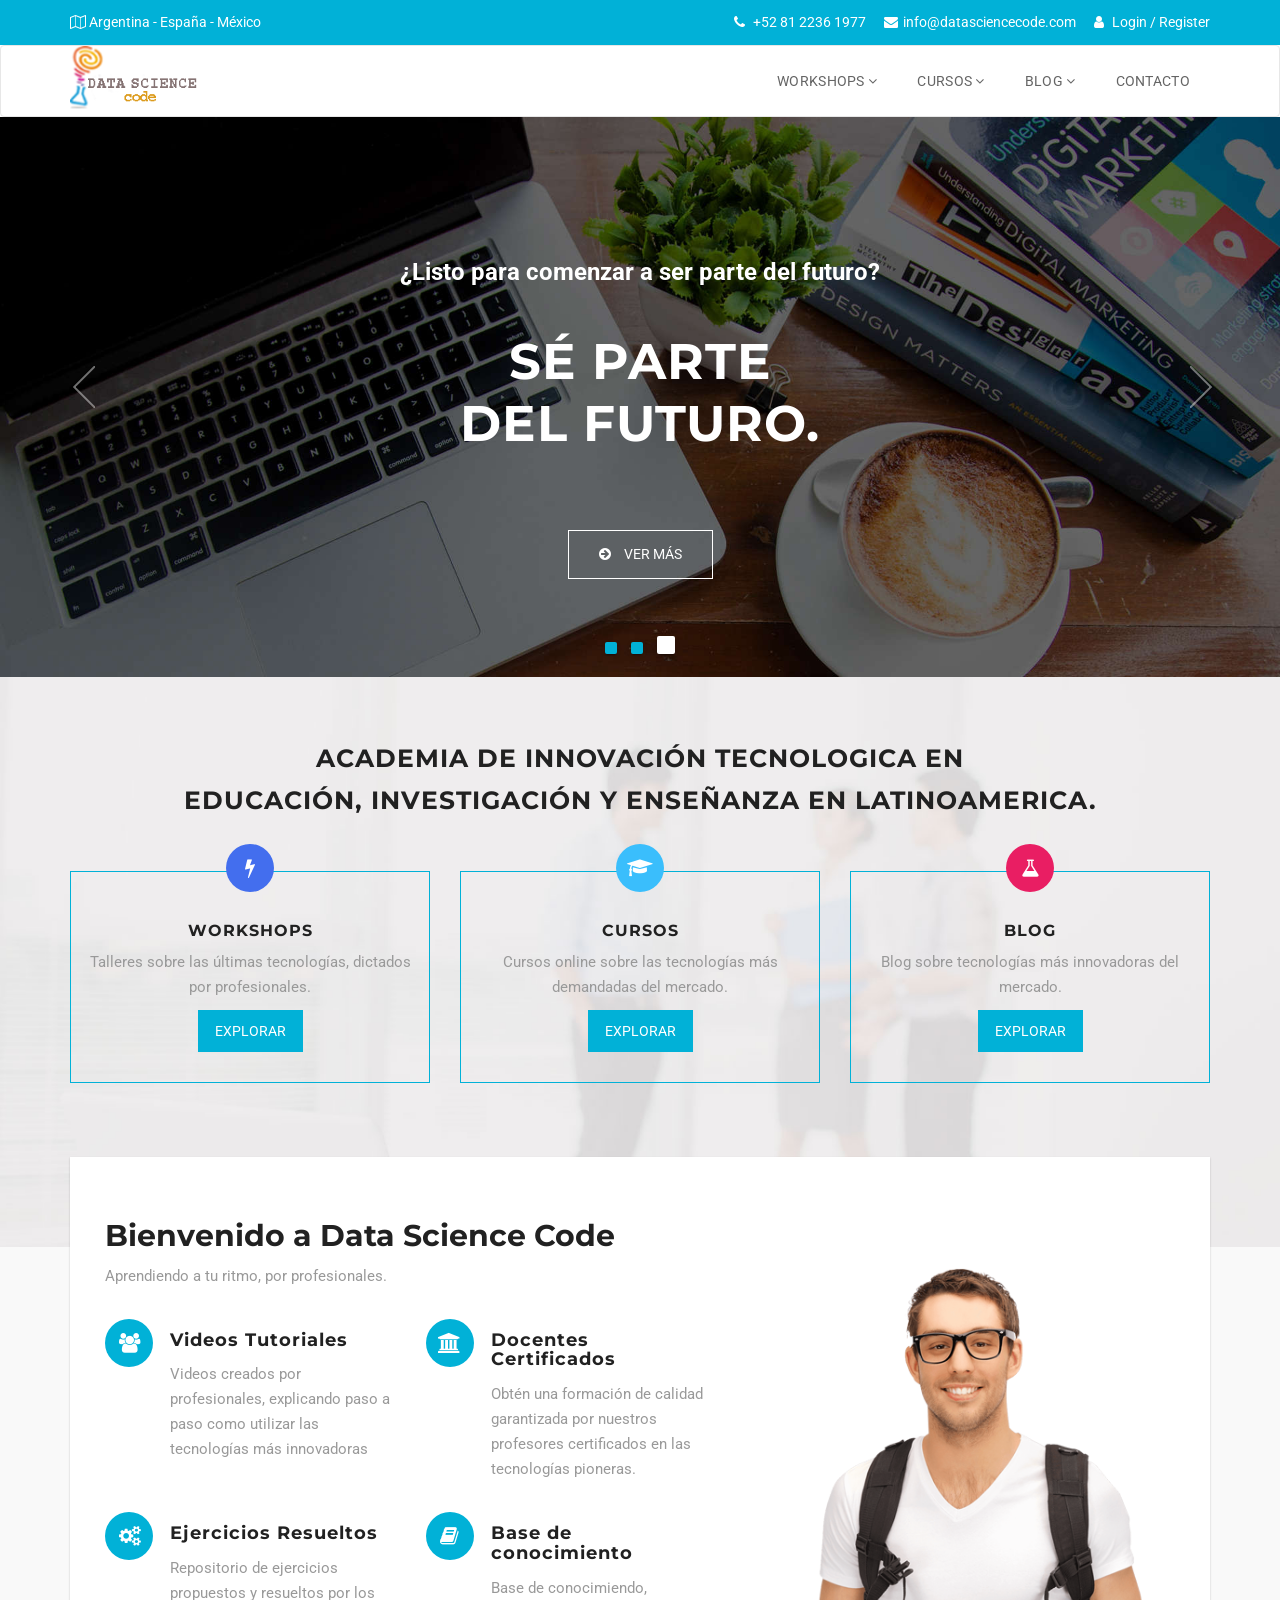
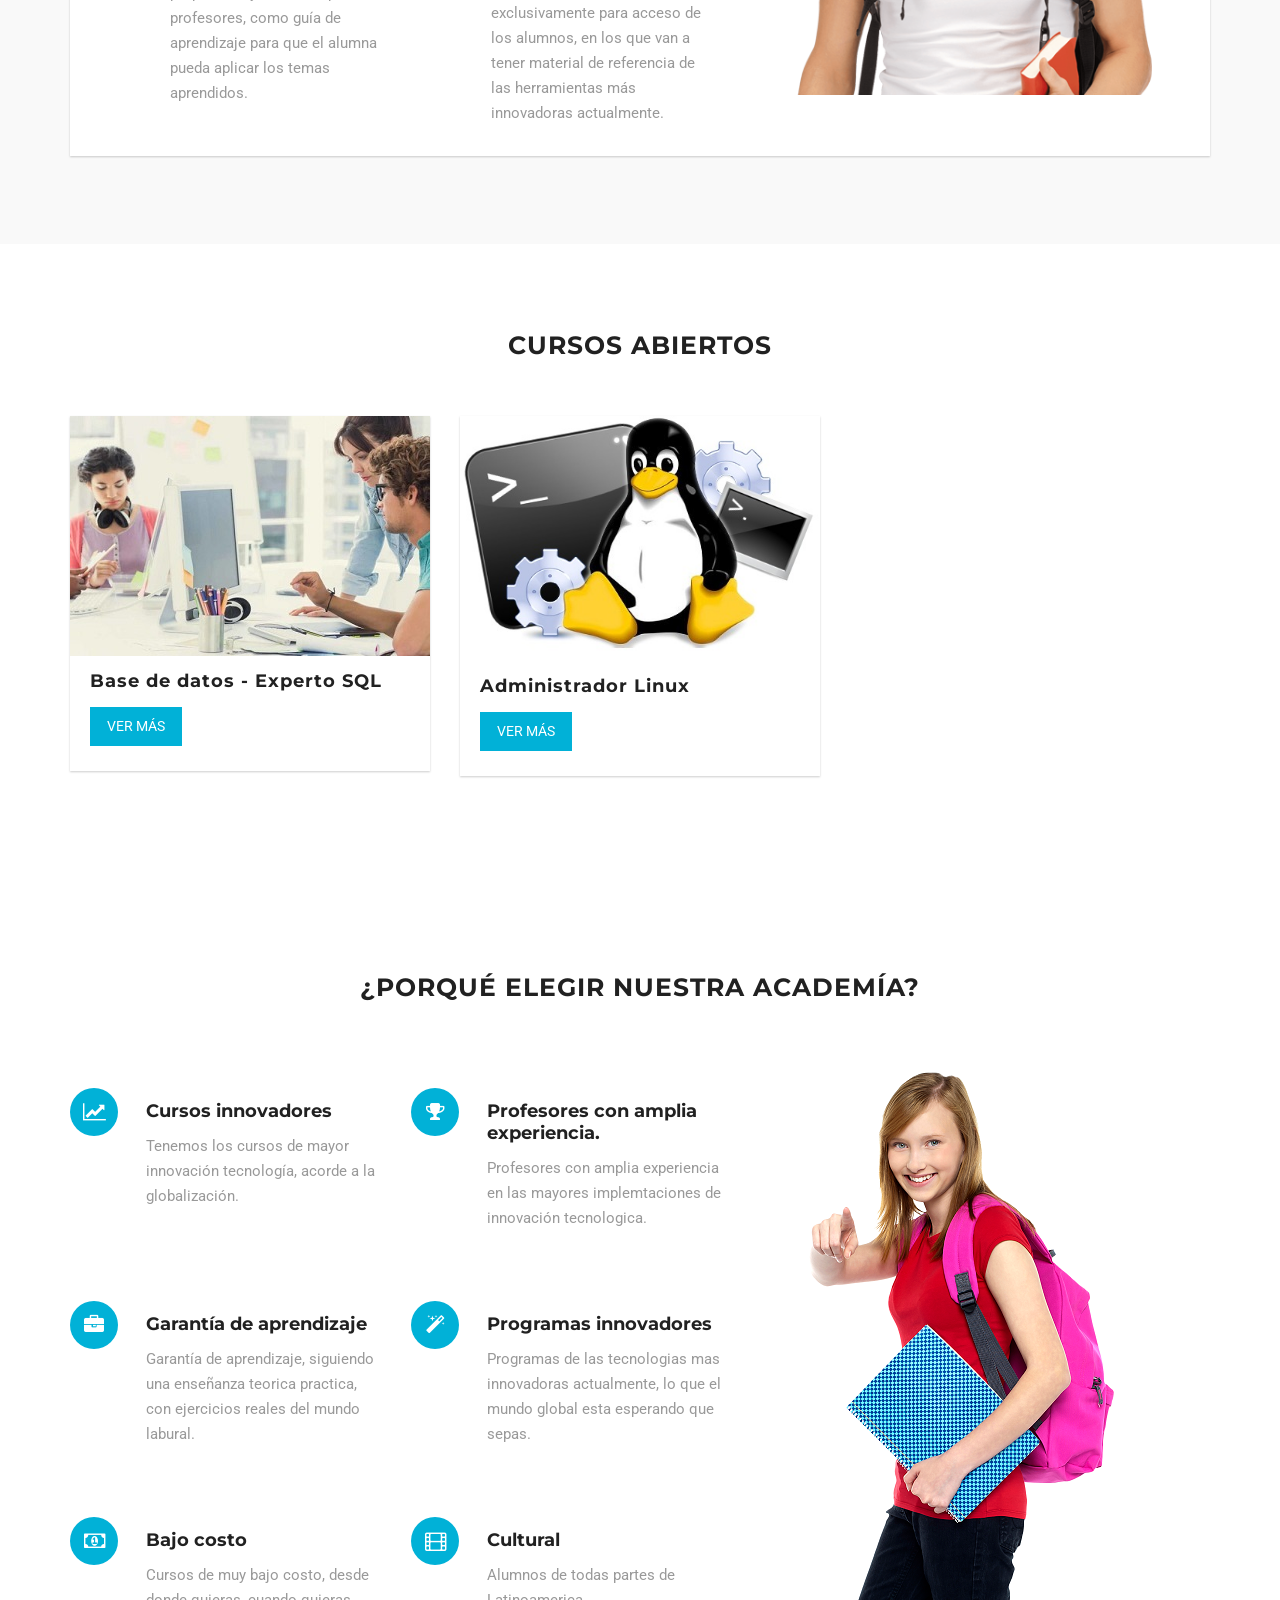
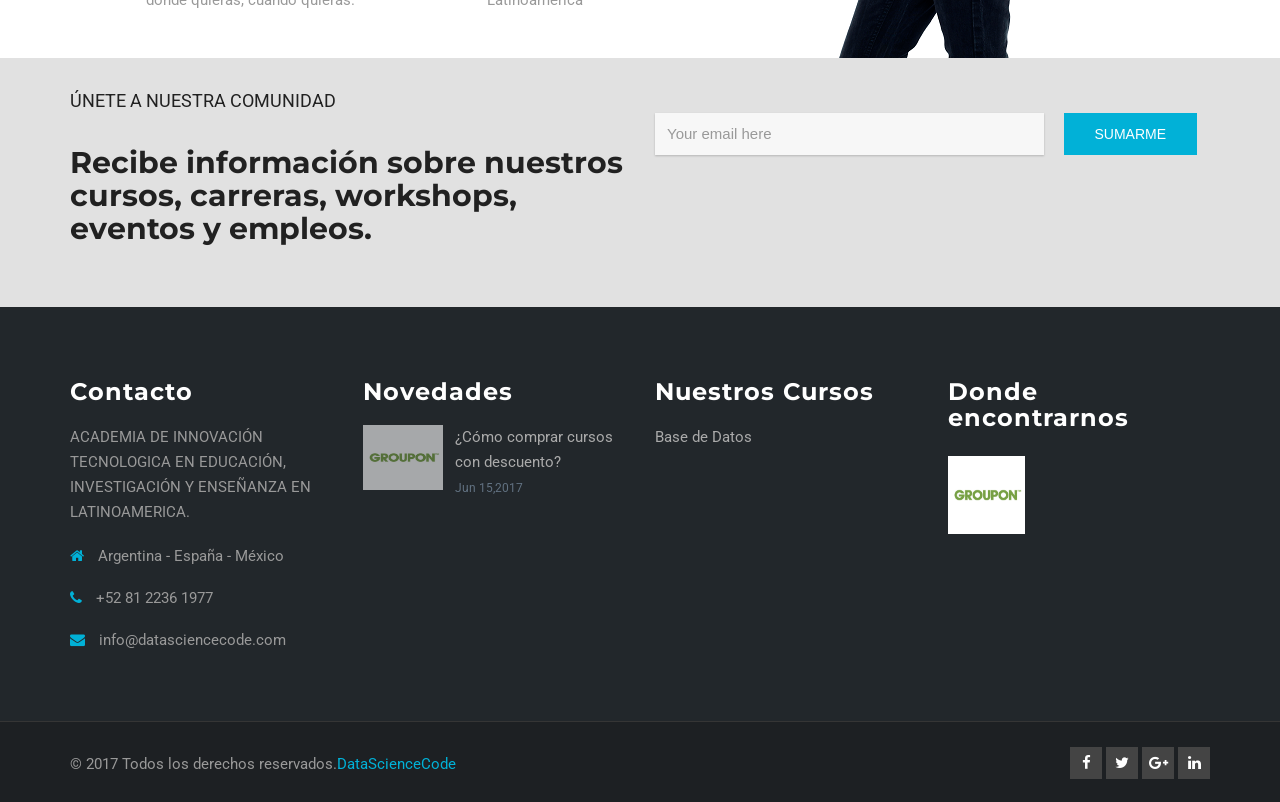
==== commit 65d7747b: "agrego curso linux" ====
--- a/index.html
+++ b/index.html
@@ -442,7 +442,7 @@
                         <div class="thumb">
                             <img src="assets/img/courses/img-1.jpg" alt="">
                             <div class="courses-price">
-                                <p class="years">Duración: 40 horas</p>
+                                <p class="years">Más de 30 lecciones y prácticas resueltas</p>
                                 <span class="price">400 MXN</span>
                             </div>
                         </div>
@@ -452,35 +452,35 @@
                                 <img src="assets/img/courses/thumb-teacher-1.jpg" alt="">
                             </div>-->
                             <div class="course-content">
-                                <h3><a href="courses-single.html">Base de datos</a></h3>
+                                <h3><a href="courses-single.html">Base de datos - Experto SQL</a></h3>
                                 <!--<p>Aprende a gestionar bases de datos a través de uno de los manejadores más populares, mySQL. En este curso aprenderás, desde la teoría en que se fundamentan las Bases de Datos hasta su implementación, pasando por el conocimiento del lenguaje estándar SQL.</p>-->
                                 <a href="#" class="btn btn-common btn-sm">Ver más</a>
                             </div>
                         </div>
                     </div>
                 </div>
-                <!--<div class="col-md-4 col-sm-6 col-xs-12">
+                <div class="col-md-4 col-sm-6 col-xs-12">
                     <div class="courses-wrap">
                         <div class="thumb">
                             <img src="assets/img/courses/img-2.jpg" alt="">
                             <div class="courses-price">
-                                <p class="years">Duration: 4 Years</p>
-                                <span class="price">$30000</span>
+                                <p class="years">Más de 20 lecciones y prácticas resueltas</p>
+                                <span class="price">300 MXN</span>
                             </div>
                         </div>
                         <div class="course-detail-wrap">
-                            <div class="teacher-wrap">
+                            <!--<div class="teacher-wrap">
                                 <span class="course-instructor">by <a href="#">Jana Smith</a>, <a href="#">Kiwhi Leonard</a></span>
                                 <img src="assets/img/courses/thumb-teacher-2.jpg" alt="">
-                            </div>
+                            </div>-->
                             <div class="course-content">
-                                <h3><a href="courses-single.html">Micro Biology</a></h3>
-                                <p>Lorem ipsum dolor sit amet, consectetur adipisicing elit. Repellendus, quaerat beatae nulla debitis vitae temporibus enim sed. Optio, reprehenderit, ex.Repellendus,…</p>
-                                <a href="#" class="btn btn-common btn-sm">Apply Now</a>
-                            </div>
-                        </div>
-                    </div>
-                </div>-->
+                                <h3><a href="courses-single.html">Administrador Linux</a></h3>
+                                <!--<p>Se administrador de Sistemas Operativos Linux</p>-->
+                                <a href="#" class="btn btn-common btn-sm">Ver más</a>
+                            </div>
+                        </div>
+                    </div>
+                </div>
                 <!--<div class="col-md-4 col-sm-6 col-xs-12">
                     <div class="courses-wrap">
                         <div class="thumb">
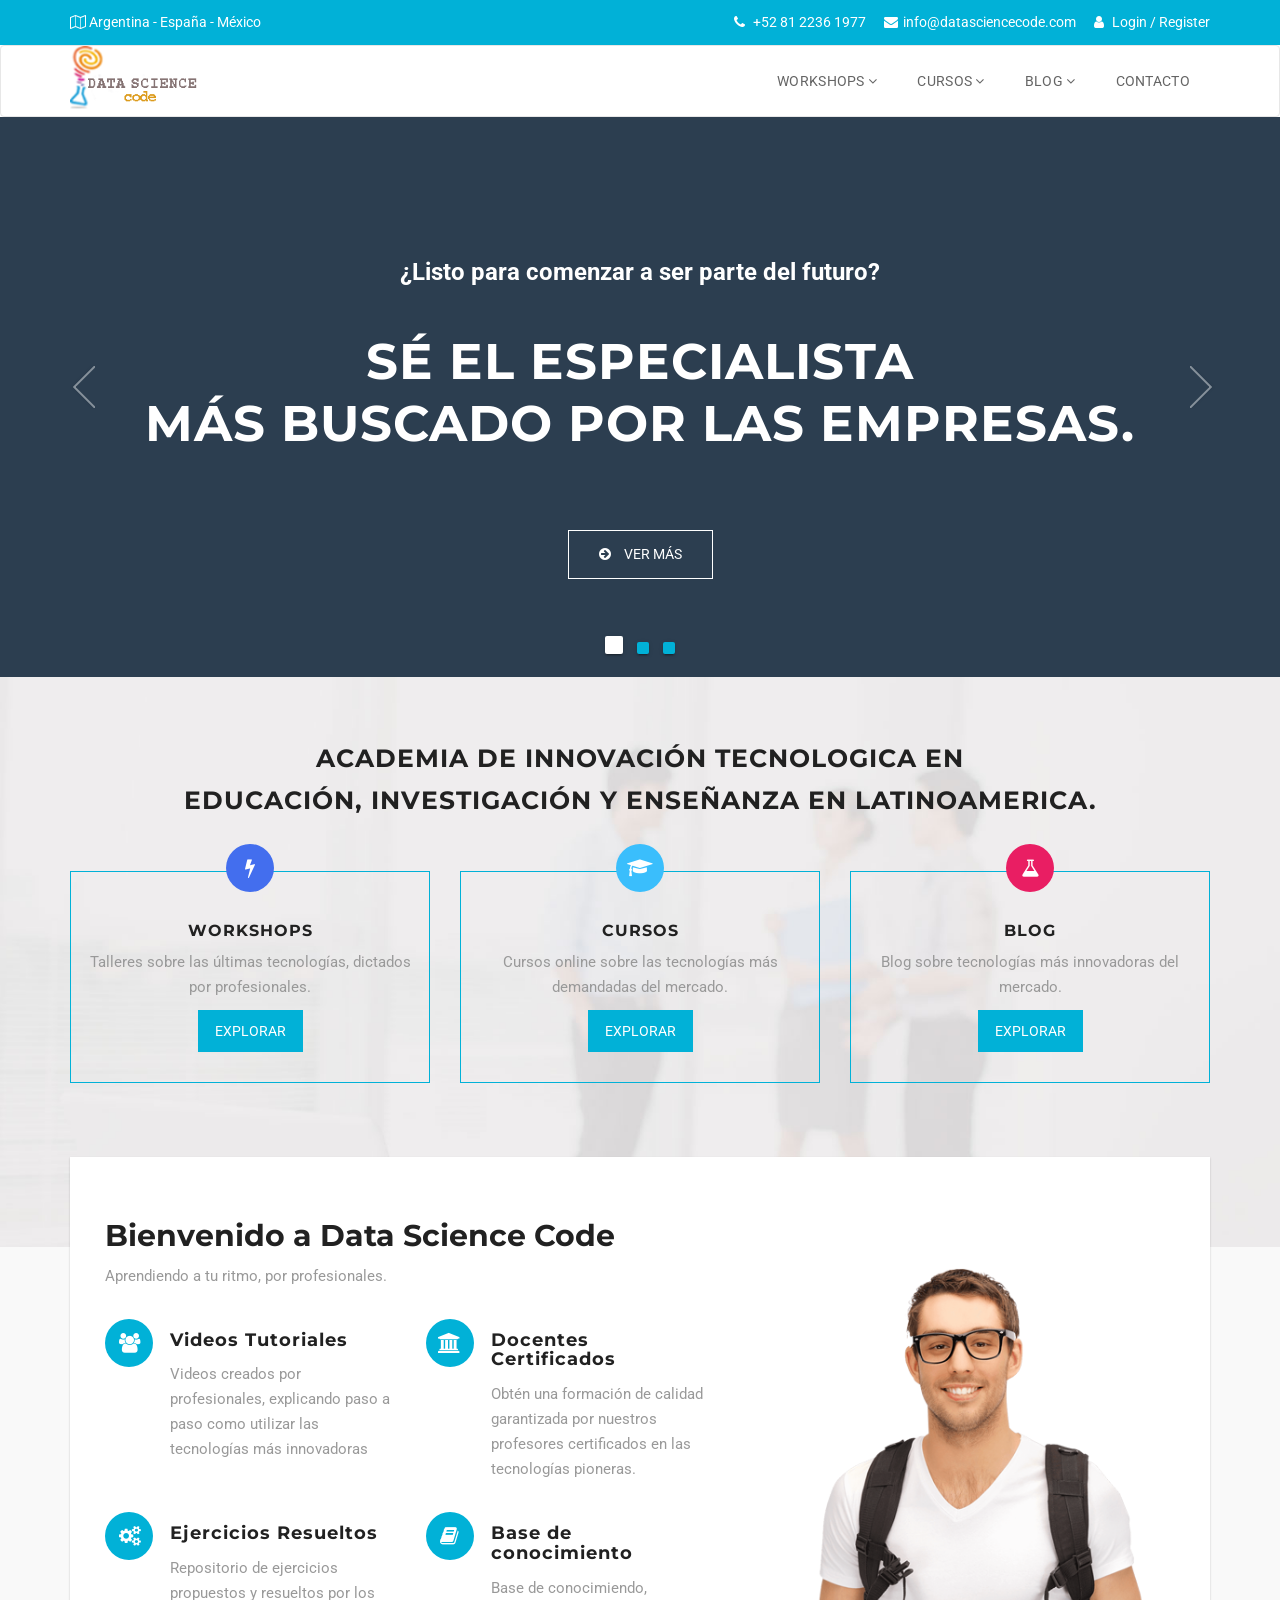
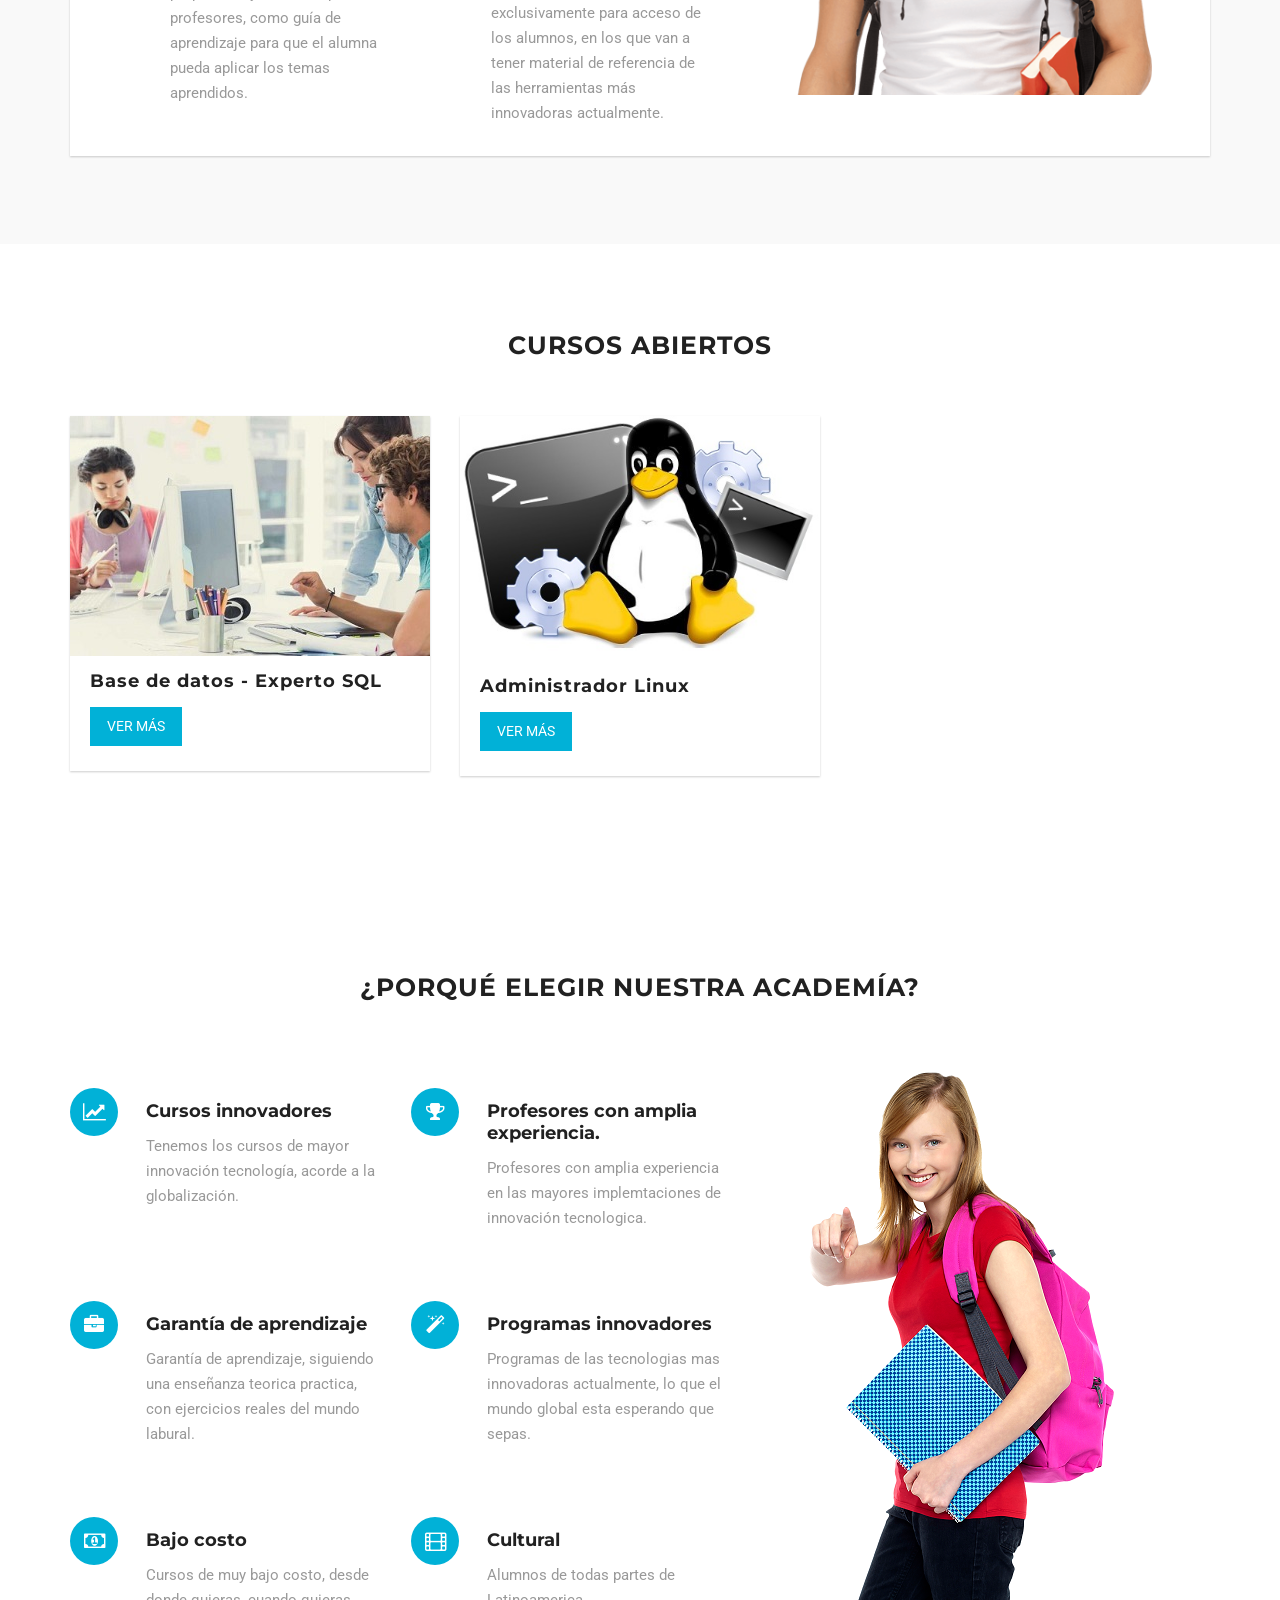
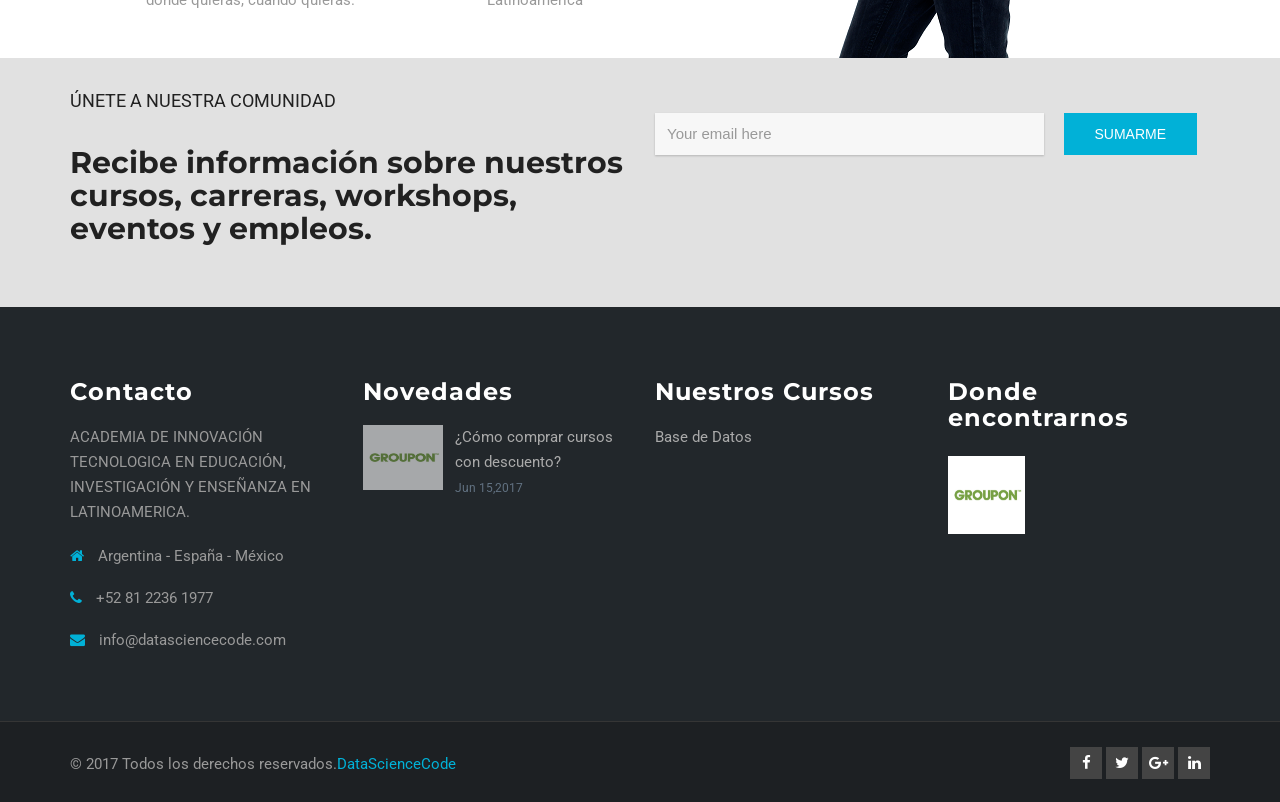
==== commit ef730e96: "curso detalle" ====
--- a/index.html
+++ b/index.html
@@ -452,9 +452,9 @@
                                 <img src="assets/img/courses/thumb-teacher-1.jpg" alt="">
                             </div>-->
                             <div class="course-content">
-                                <h3><a href="courses-single.html">Base de datos - Experto SQL</a></h3>
+                                <h3><a href="sql-course.html">Base de datos - Experto SQL</a></h3>
                                 <!--<p>Aprende a gestionar bases de datos a través de uno de los manejadores más populares, mySQL. En este curso aprenderás, desde la teoría en que se fundamentan las Bases de Datos hasta su implementación, pasando por el conocimiento del lenguaje estándar SQL.</p>-->
-                                <a href="#" class="btn btn-common btn-sm">Ver más</a>
+                                <a href="sql-course.html" class="btn btn-common btn-sm">Ver más</a>
                             </div>
                         </div>
                     </div>
